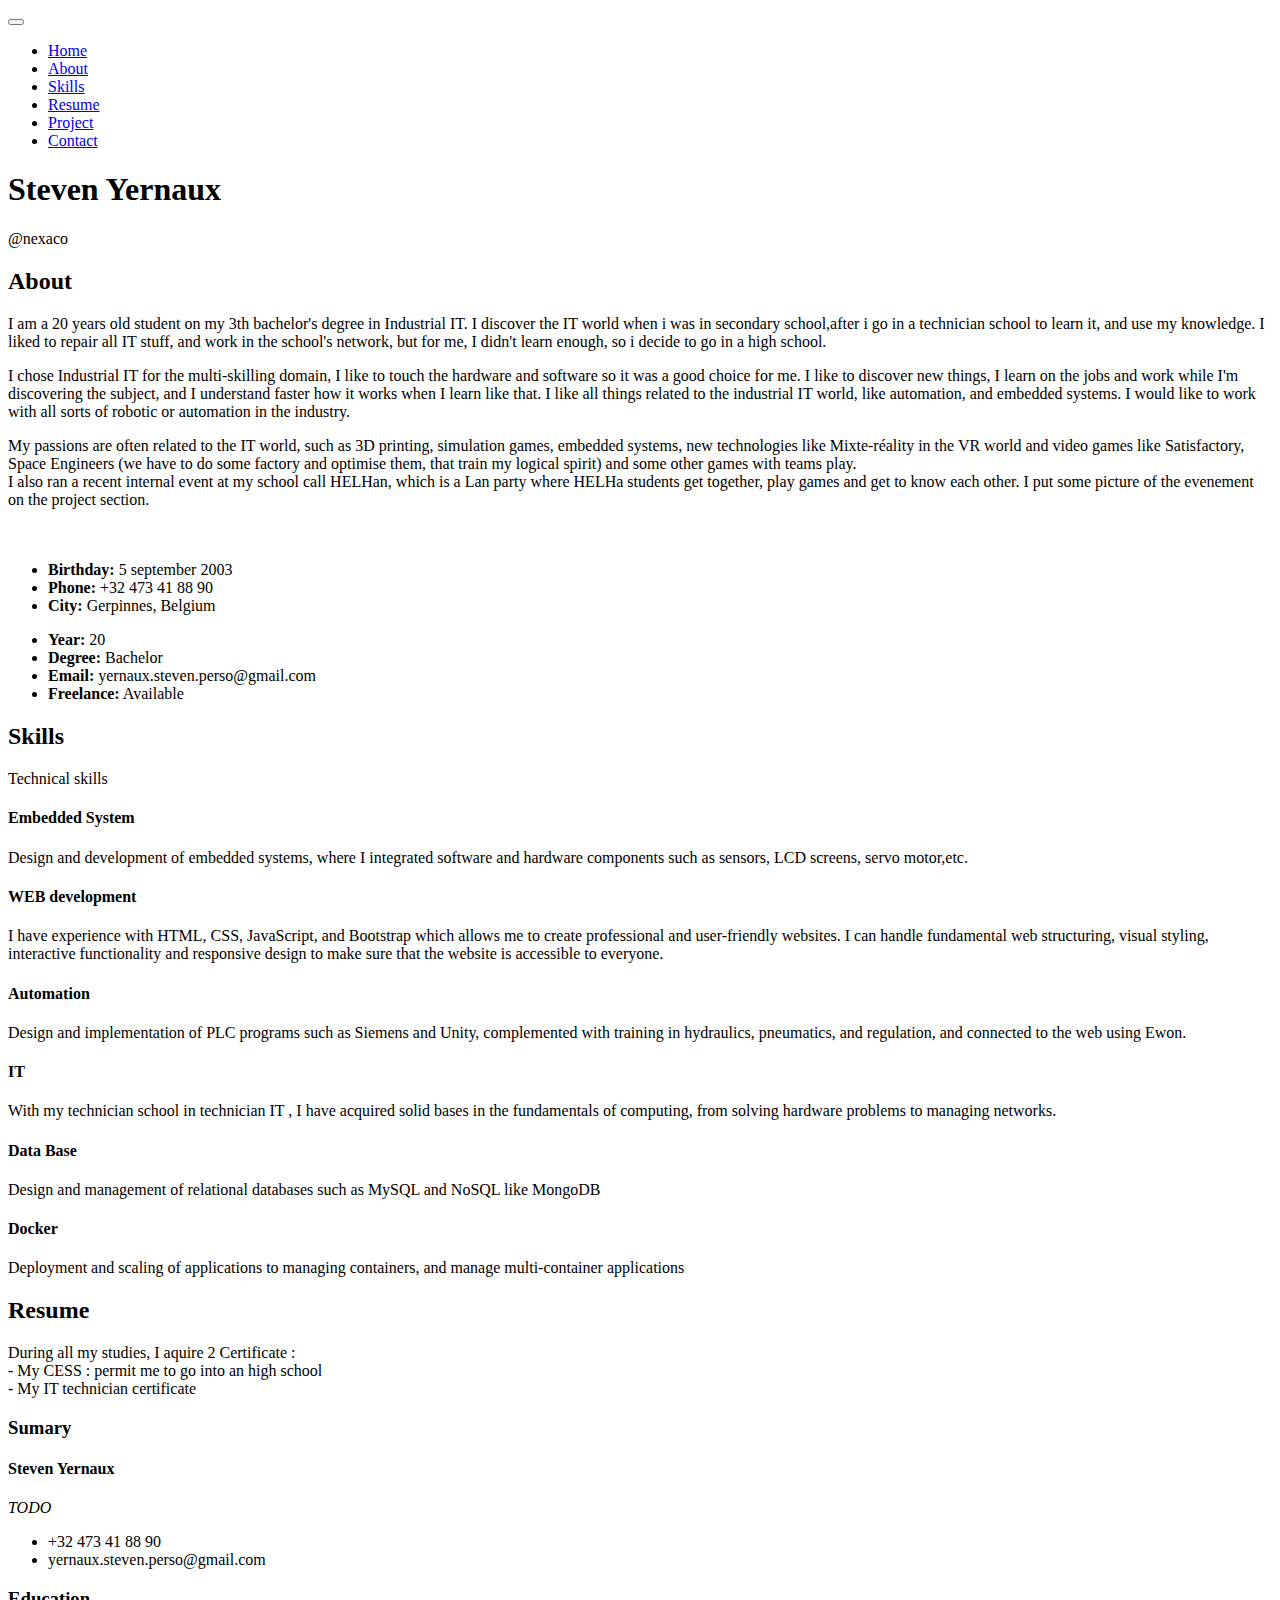
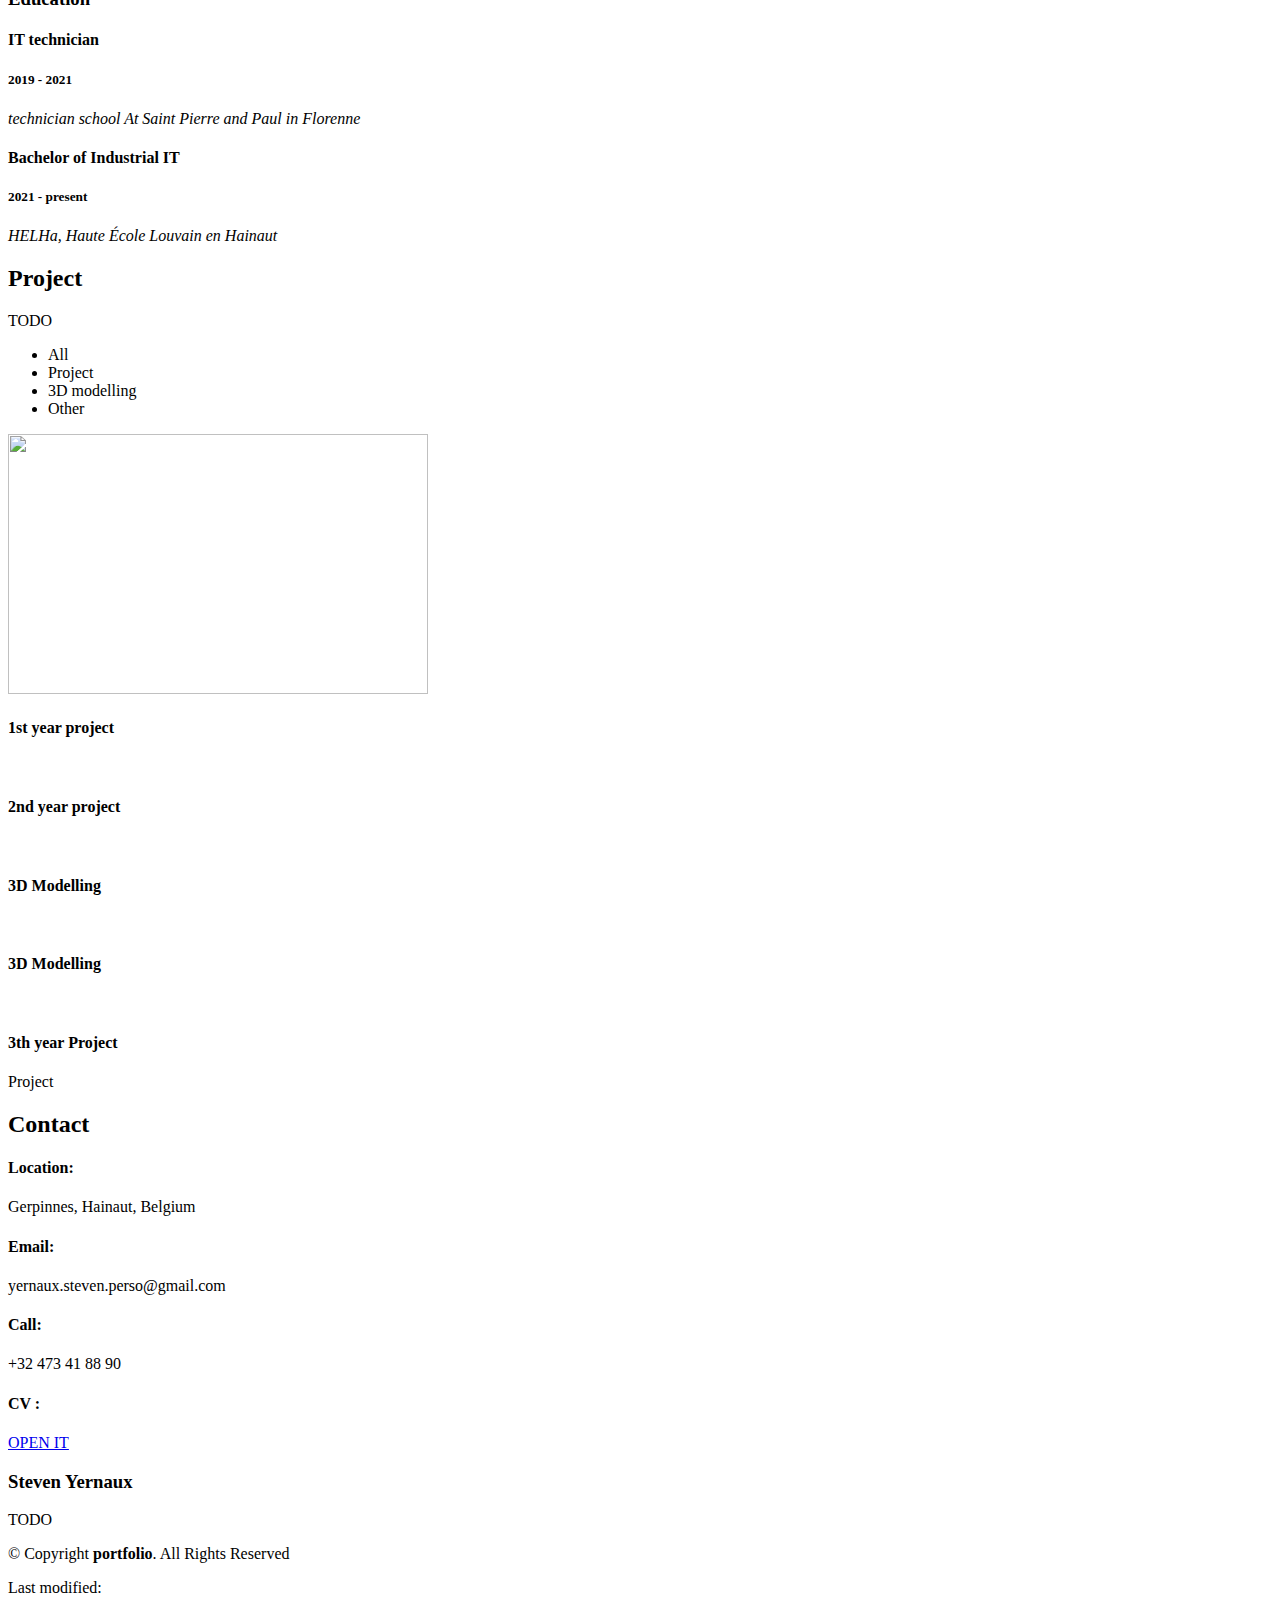
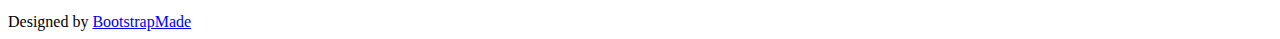
==== index.html @ 3cdf4d95 "social media open on other onglet" ====
<!DOCTYPE html>
<html lang="en" data-bs-theme="">


<head>
  <meta charset="utf-8">
  <meta content="width=device-width, initial-scale=1.0" name="viewport">

  <title>Steven Yernaux - Portfolio</title>
  <meta content="" name="description">
  <meta content="" name="keywords">

  <!-- Favicons -->
  <link href="" rel="icon">
  <link href="assets/img/apple-touch-icon.png" rel="apple-touch-icon">

  <!-- Google Fonts -->
  <link href="https://fonts.googleapis.com/css?family=Open+Sans:300,300i,400,400i,600,600i,700,700i|Raleway:300,300i,400,400i,500,500i,600,600i,700,700i|Poppins:300,300i,400,400i,500,500i,600,600i,700,700i" rel="stylesheet">

  <!-- Vendor CSS Files -->
  <link href="assets/vendor/aos/aos.css" rel="stylesheet">
  <link href="assets/vendor/bootstrap/css/bootstrap.min.css" rel="stylesheet">
  <link href="assets/vendor/bootstrap-icons/bootstrap-icons.css" rel="stylesheet">
  <link href="assets/vendor/boxicons/css/boxicons.min.css" rel="stylesheet">
  <link href="assets/vendor/glightbox/css/glightbox.min.css" rel="stylesheet">
  <link href="assets/vendor/swiper/swiper-bundle.min.css" rel="stylesheet">

  <!-- Template Main CSS File -->
  <link href="assets/css/style.css" rel="stylesheet">

  <!-- =======================================================
  * Template Name: MyResume
  * Updated: Sep 18 2023 with Bootstrap v5.3.2
  * Template URL: https://bootstrapmade.com/free-html-bootstrap-template-my-resume/
  * Author: BootstrapMade.com
  * License: https://bootstrapmade.com/license/
  ======================================================== -->
</head>

<body>
  <script src="./assets/js/darkmode.js"></script>


  <!-- ======= Mobile nav toggle button ======= -->
  <!-- <button type="button" class="mobile-nav-toggle d-xl-none"><i class="bi bi-list mobile-nav-toggle"></i></button> -->
  <i class="bi bi-list mobile-nav-toggle d-lg-none"></i>
  <!-- ======= Header ======= -->
  
<header id="header" class="d-flex flex-column justify-content-center">

  
  <button id="darkmode" class="btn btn-dark"><i id="logodark" class="bx bx-moon"></i></button>
  
  


    <nav id="navbar" class="navbar nav-menu">
      <ul>
        <li><a href="#hero" class="nav-link scrollto active"><i class="bx bx-home"></i> <span>Home</span></a></li>
        <li><a href="#about" class="nav-link scrollto"><i class="bx bx-user"></i> <span>About</span></a></li>
        <li><a href="#skills" class="nav-link scrollto"><i class="bx bx-bookmark-alt"></i> <span>Skills</span></a></li>
        <li><a href="#resume" class="nav-link scrollto"><i class="bx bx-file-blank"></i> <span>Resume</span></a></li>
        <li><a href="#portfolio" class="nav-link scrollto"><i class="bx bx-book-content"></i> <span>Project</span></a></li>
        <li><a href="#contact" class="nav-link scrollto"><i class="bx bx-envelope"></i> <span>Contact</span></a></li>
      </ul>
    </nav><!-- .nav-menu -->

  </header><!-- End Header -->

  <!-- ======= Hero Section ======= -->
  
  <section id="hero" class="d-flex flex-column justify-content-center">
    
    

    <div class="container" data-aos="zoom-in" data-aos-delay="100">
      <h1>Steven Yernaux</h1>
      <p><span class="typed" data-typed-items="industrial IT"></span></p>
      <div class="social-links">
        <a href="https://www.facebook.com/profile.php?id=100004140764917" class="facebook"><i class="bx bxl-facebook" target="_blank"></i></a>
        <a href="https://www.instagram.com/stevenyernaux/" class="instagram"><i class="bx bxl-instagram" target="_blank"></i></a>
        <a class="discord" title="nexaco"><i class="bx bxl-discord"></i><span id="discordspan">@nexaco</span></a>
        <a href="https://www.linkedin.com/in/steven-yernaux-335b91294/" class="linkedin" target="_blank"><i class="bx bxl-linkedin"></i></a>
      </div>
    </div>
  </section><!-- End Hero -->

  <main id="main">

    <!-- ======= About Section ======= -->
    <section id="about" class="about">
      <div class="container" data-aos="fade-up">

    
        <div class="section-title">
          <h2>About</h2>
          <p>I am a 20 years old student on my 3th bachelor's degree in Industrial IT. I discover the IT world when i was in secondary school,after i go in a technician school to learn it, and use my knowledge.
            I liked to repair all IT stuff, and work in the school's network, but for me, I didn't learn enough, so i decide to go in a high school. 
            </p>
            <p>
            I chose Industrial IT for the multi-skilling domain, I like to touch the hardware and software so it was a good choice for me.
            I like to discover new things, I learn on the jobs and work while I'm discovering the subject, and I understand faster how it works when I learn like that.
            I like all things related to the industrial IT world, like automation, and embedded systems. 
            I would like to work with all sorts of robotic or automation in the industry.
          </p>
          <p> 
            My passions are often related to the IT world, such as 3D printing, simulation games, embedded systems, new technologies like Mixte-réality in the VR world and video games like Satisfactory, Space Engineers (we have to do some factory and optimise them, that train my logical spirit) and some other games with teams play.</br>
            I also ran a recent internal event at my school call HELHan, which is a Lan party where HELHa students get together, play games and get to know each other. I put some picture of the evenement on the project section.
          </p>

        </div>

        <div class="row">
          <div class="col-lg-4">
            <img src="assets/img/profile-img.jpg" class="img-fluid" alt="" border-radius="5px">
          </div>
          <div class="col-lg-8 pt-4 pt-lg-0 content">
            <h3></h3>
            <p class="fst-italic">
             
            </p>
            <div class="row">
              <div class="col-lg-6">
                <ul>
                  <li><i class="bi bi-chevron-right"></i> <strong>Birthday:</strong> <span>5 september 2003</span></li>
                  <li><i class="bi bi-chevron-right"></i> <strong>Phone:</strong> <span>+32 473 41 88 90</span></li>
                  <li><i class="bi bi-chevron-right"></i> <strong>City:</strong> <span>Gerpinnes, Belgium</span></li>
                </ul>
              </div>
              <div class="col-lg-6">
                <ul>
                  <li><i class="bi bi-chevron-right"></i> <strong>Year:</strong> <span>20</span></li>
                  <li><i class="bi bi-chevron-right"></i> <strong>Degree:</strong> <span>Bachelor</span></li>
                  <li><i class="bi bi-chevron-right"></i> <strong>Email:</strong> <span>yernaux.steven.perso@gmail.com</span></li>
                  <li><i class="bi bi-chevron-right"></i> <strong>Freelance:</strong> <span>Available</span></li>
                </ul>
              </div>
            </div>
            <p>
            </p>
          </div>
        </div>

      </div>
    </section><!-- End About Section -->



    <!-- ======= Skills Section ======= -->
    <section id="skills" class="skills section-bg">
      <div class="container" data-aos="fade-up">

        <div class="section-title">
          <h2>Skills</h2>
          <p>Technical skills</p>
        </div>

        <div class="row">

            <div class="col-lg-4 col-md-6 d-flex align-items-stretch" data-aos="zoom-in" data-aos-delay="100">
              <div class="icon-box ">
                <div class="icon">
                  <i class="bx bx-microchip"></i>
                </div>
                <h4><a>Embedded System</a></h4>
                <p>Design and development of embedded systems, where I integrated software and hardware components such as sensors, LCD screens, servo motor,etc.</p>
              </div>
            </div>
            <div class="col-lg-4 col-md-6  align-items-stretch" data-aos="zoom-in" data-aos-delay="100">
              <div class="icon-box ">
                <div class="icon">
                  <i class="bx bx-code-curly"></i>
                </div>
                <h4><a>WEB development</a></h4>
                <p>I have experience with HTML, CSS, JavaScript, and Bootstrap which allows me to create professional and user-friendly websites. I can handle fundamental web structuring, visual styling, interactive functionality and responsive design to make sure that the website is accessible to everyone.</p>
              </div>
            </div>
            <div class="col-lg-4 col-md-6 d-flex align-items-stretch" data-aos="zoom-in" data-aos-delay="100">
              <div class="icon-box ">
                <div class="icon">
                  <i class="bx bx-book-content"></i>
                </div>
                <h4><a>Automation</a></h4>
                <p>Design and implementation of PLC programs such as Siemens and Unity, complemented with training in hydraulics, pneumatics, and regulation, and connected to the web using Ewon.</p>
              </div>
            </div>
            <div class="col-lg-4 col-md-6 d-flex align-items-stretch" data-aos="zoom-in" data-aos-delay="100">
              <div class="icon-box ">
                <div class="icon">
                  <i class="bx bx-laptop"></i>
                </div>
                <h4><a>IT</a></h4>
                <p>With my technician school in technician IT , I have acquired solid bases in the fundamentals of computing, from solving hardware problems to managing networks.</p>
              </div>
            </div>
            <div class="col-lg-4 col-md-6 d-flex align-items-stretch" data-aos="zoom-in" data-aos-delay="100">
              <div class="icon-box ">
                <div class="icon">
                  <i class="bx bx-table"></i>
                </div>
                <h4><a>Data Base</a></h4>
                <p>Design and management of relational databases such as MySQL and NoSQL like MongoDB</p>
              </div>
            </div>
            <div class="col-lg-4 col-md-6 d-flex align-items-stretch" data-aos="zoom-in" data-aos-delay="100">
              <div class="icon-box ">
                <div class="icon">
                  <i class="bx bxl-docker"></i>
                </div>
                <h4><a>Docker</a></h4>
                <p>Deployment and scaling of applications to managing containers, and manage multi-container applications</p>
              </div>
            </div>

        </div> 

      </div>
    </section><!-- End Skills Section -->

    <!-- ======= Resume Section ======= -->
    <section id="resume" class="resume">
      <div class="container" data-aos="fade-up">

        <div class="section-title">
          <h2>Resume</h2>
          <p>During all my studies, I aquire 2 Certificate :</br>
        
            
            - My CESS : permit me to go into an high school</br>
            - My IT technician certificate
            
          </p>
        </div>

        <div class="row">
          <div class="col-lg-6">
            <h3 class="resume-title">Sumary</h3>
            <div class="resume-item pb-0">
              <h4>Steven Yernaux</h4>
              <p><em>TODO</em></p>
              <ul>
                <li>+32 473 41 88 90</li>
                <li>yernaux.steven.perso@gmail.com</li>
              </ul>
            </div>

            <h3 class="resume-title">Education</h3>
            <div class="resume-item">
              <h4>IT technician</h4>
              <h5>2019 - 2021</h5>
              <p><em>technician school At Saint Pierre and Paul in Florenne</em></p>
              <p></p>
            </div>
            <div class="resume-item">
              <h4>Bachelor of Industrial IT</h4>
              <h5>2021 - present</h5>
              <p><em>HELHa, Haute École Louvain en Hainaut</em></p>
              <p></p>
            </div>
          </div>
        </div>

      </div>
    </section><!-- End Resume Section -->

    <!-- ======= Portfolio Section ======= -->
    <section id="portfolio" class="portfolio section-bg">
      <div class="container" data-aos="fade-up">

        <div class="section-title">
          <h2>Project</h2>
          <p>TODO</p>
        </div>

        <div class="row">
          <div class="col-lg-12 d-flex justify-content-center" data-aos="fade-up" data-aos-delay="100">
            <ul id="portfolio-flters">
              <li data-filter="*" class="filter-active">All</li>
              <li data-filter=".filter-pro">Project</li>
              <li data-filter=".filter-3d">3D modelling</li>
              <li data-filter=".filter-other">Other</li>
            </ul>
          </div>
        </div>

        <div class="row portfolio-container" data-aos="fade-up" data-aos-delay="200">

          
          <div class="col-lg-4 col-md-6 portfolio-item filter-pro">
            <div class="portfolio-wrap">
              <img src="assets/img/portfolio/1st year/assembly.png" class="img-fluid" alt="" width="420px" height="260px">
              <div class="portfolio-info">
                <h4>1st year project</h4>
                <div class="portfolio-links">
                  <a href="assets/img/portfolio/1st year/assembly.png" data-gallery="portfolioGallery" class="portfolio-lightbox" title="Project 1" ></a>
                  <a href="project1.html" class="portfolio-details-lightbox" data-glightbox="type: external" title="Portfolio Details"><i class="bx bx-link"></i></a>
                </div>
              </div>
            </div>
          </div>

          <div class="col-lg-4 col-md-6 portfolio-item filter-pro">
            <div class="portfolio-wrap">
              <img src="assets/img/portfolio/2nd year/IMG_20230526_154210.jpg" class="img-fluid" alt="" >
              <div class="portfolio-info">
                <h4>2nd year project</h4>
                
                <div class="portfolio-links">
                  <a href="assets/img/portfolio/portfolio-1.jpg" data-gallery="portfolioGallery" class="portfolio-lightbox" title="Project 1" ></a>
                  <a href="project2.html" class="portfolio-details-lightbox" data-glightbox="type: external" title="Portfolio Details"><i class="bx bx-link"></i></a>
                </div>
              </div>
            </div>
          </div>

          <div class="col-lg-4 col-md-6 portfolio-item filter-3d">
            <div class="portfolio-wrap">
              <img src="assets/img/portfolio/3D/IMG_20231216_121148.jpg" class="img-fluid" alt="">
              <div class="portfolio-info">
                <h4>3D Modelling</h4>
                <p></p>
                <div class="portfolio-links">
                  <a href="assets/img/portfolio/3D/IMG_20231216_121148.jpg" data-gallery="portfolioGallery" class="portfolio-lightbox" title="3D Modelling">
                  <a href="annexe.html" class="portfolio-details-lightbox" data-glightbox="type: external" title="Portfolio Details"><i class="bx bx-link"></i></a>
                </div>
              </div>
            </div>
          </div>
          <div class="col-lg-4 col-md-6 portfolio-item filter-other">
            <div class="portfolio-wrap">
              <img src="assets/img/portfolio/" class="img-fluid" alt="">
              <div class="portfolio-info">
                <h4>3D Modelling</h4>
                <p></p>
                <div class="portfolio-links">
                  <a href="assets/img/portfolio/3D/" data-gallery="portfolioGallery" class="portfolio-lightbox" title="3D Modelling">
                  <a href="" class="portfolio-details-lightbox" data-glightbox="type: external" title="Portfolio Details"><i class="bx bx-link"></i></a>
                </div>
              </div>
            </div>
          </div>
        
          <div class="col-lg-4 col-md-6 portfolio-item filter-pro">
            <div class="portfolio-wrap">
              <img src="assets/img/portfolio/3rd year/arm.jpg" class="img-fluid" alt="">
              <div class="portfolio-info">
                <h4>3th year Project </h4>
                <p>Project</p>
                <div class="portfolio-links">
                  <a href="assets/img/portfolio/3rd year/arm.jpg" data-gallery="portfolioGallery" class="portfolio-lightbox" title="project 3"></i></a>
                  <a href="project3.html" class="portfolio-details-lightbox" data-glightbox="type: external" title="Portfolio Details"><i class="bx bx-link"></i></a>
                </div>
              </div>  
            </div>
          </div>

         

        </div>

      </div>
    </section><!-- End Portfolio Section -->

    
    
    <!-- ======= Contact Section ======= -->
    <section id="contact" class="contact">
      <div class="container" data-aos="fade-up">

        <div class="section-title">
          <h2>Contact</h2>
        </div>

        <div class="row mt-1">

          <div class="col-lg-4">
            <div class="info">
              <div class="address">
                <i class="bi bi-geo-alt"></i>
                <h4>Location:</h4>
                <p>Gerpinnes, Hainaut, Belgium</p>
              </div>

              <div class="email">
                <i class="bi bi-envelope"></i>
                <h4>Email:</h4>
                <p>yernaux.steven.perso@gmail.com</p>
              </div>

              <div class="phone">
                <i class="bi bi-phone"></i>
                <h4>Call:</h4>
                <p>+32 473 41 88 90</p>
              </div>

              <div class="CV">
                <i class="bx bxs-user-rectangle"></i>
                <h4>CV :</h4>
                <p><a href="./assets/documents/CV.pdf" target="_blank">OPEN IT</a></p>
              </div>

            </div>

          </div>

          
        </div>

      </div>
    </section><!-- End Contact Section -->

  </main><!-- End #main -->

  <!-- ======= Footer ======= -->
  <footer id="footer">
    <div class="container">
      <h3>Steven Yernaux</h3>
      <p>TODO</p>
      <div class="social-links">
        <a href="https://www.facebook.com/profile.php?id=100004140764917" class="facebook" target="_blank"><i class="bx bxl-facebook"></i></a>
        <a href="https://www.instagram.com/stevenyernaux/" class="instagram" target="_blank"><i class="bx bxl-instagram"></i></a>
        <a href="https://www.linkedin.com/in/steven-yernaux-335b91294/" class="linkedin" target="_blank"><i class="bx bxl-linkedin"></i></a>
      </div>
      <div class="copyright">
        &copy; Copyright <strong><span>portfolio</span></strong>. All Rights Reserved
        <p>Last modified: <span id="last-modified"></span></p>
      </div>
      <div class="credits">
        <!-- All the links in the footer should remain intact. -->
        <!-- You can delete the links only if you purchased the pro version. -->
        <!-- Licensing information: [license-url] -->
        <!-- Purchase the pro version with working PHP/AJAX contact form: https://bootstrapmade.com/free-html-bootstrap-template-my-resume/ -->
        Designed by <a href="https://bootstrapmade.com/">BootstrapMade</a>
      </div>
    </div>
  </footer><!-- End Footer -->

  <div id="preloader"></div>
  <a href="#" class="back-to-top d-flex align-items-center justify-content-center"><i class="bi bi-arrow-up-short"></i></a>

  <!-- Vendor JS Files -->
  <script src="assets/vendor/purecounter/purecounter_vanilla.js"></script>
  <script src="assets/vendor/aos/aos.js"></script>
  <script src="assets/vendor/bootstrap/js/bootstrap.bundle.min.js"></script>
  <script src="assets/vendor/glightbox/js/glightbox.min.js"></script>
  <script src="assets/vendor/isotope-layout/isotope.pkgd.min.js"></script>
  <script src="assets/vendor/swiper/swiper-bundle.min.js"></script>
  <script src="assets/vendor/typed.js/typed.umd.js"></script>
  <script src="assets/vendor/waypoints/noframework.waypoints.js"></script>
  <script src="assets/vendor/php-email-form/validate.js"></script>

  <!-- Template Main JS File -->
  <script src="assets/js/main.js"></script>

</body>

</html>
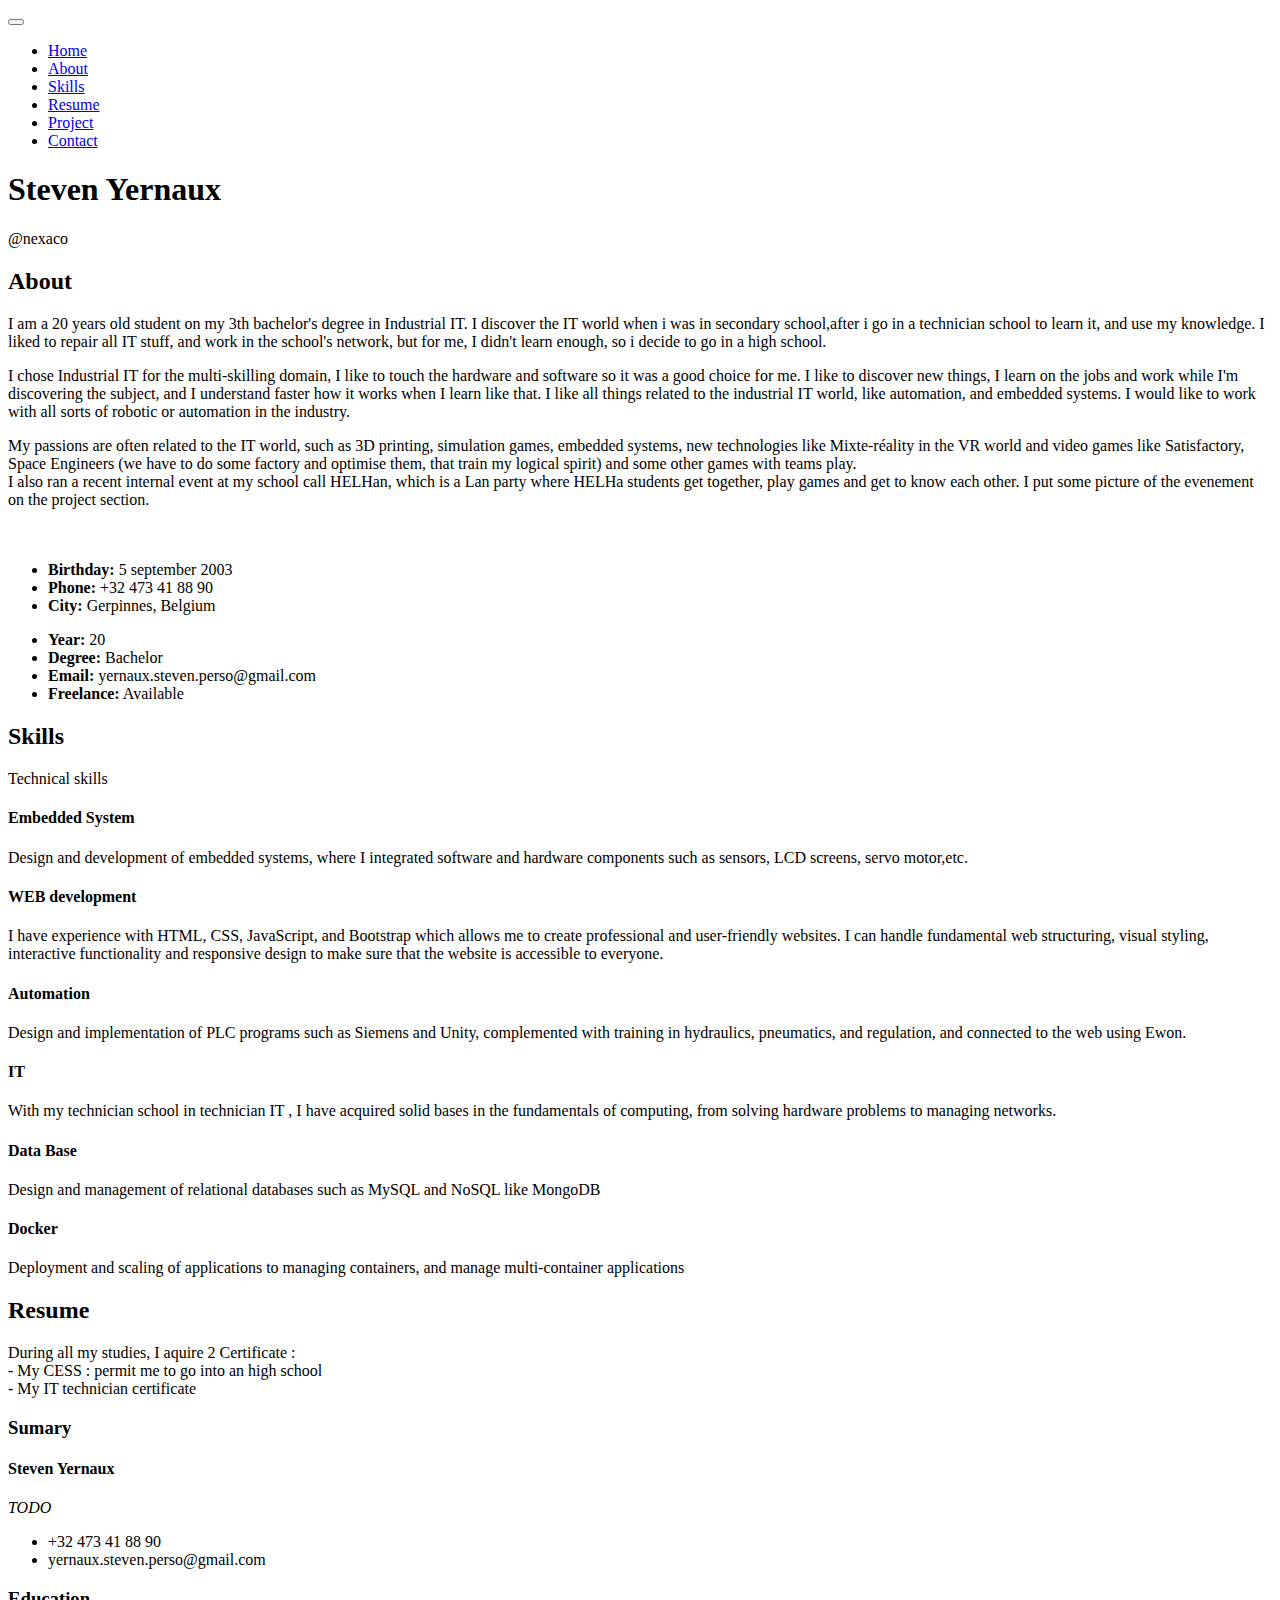
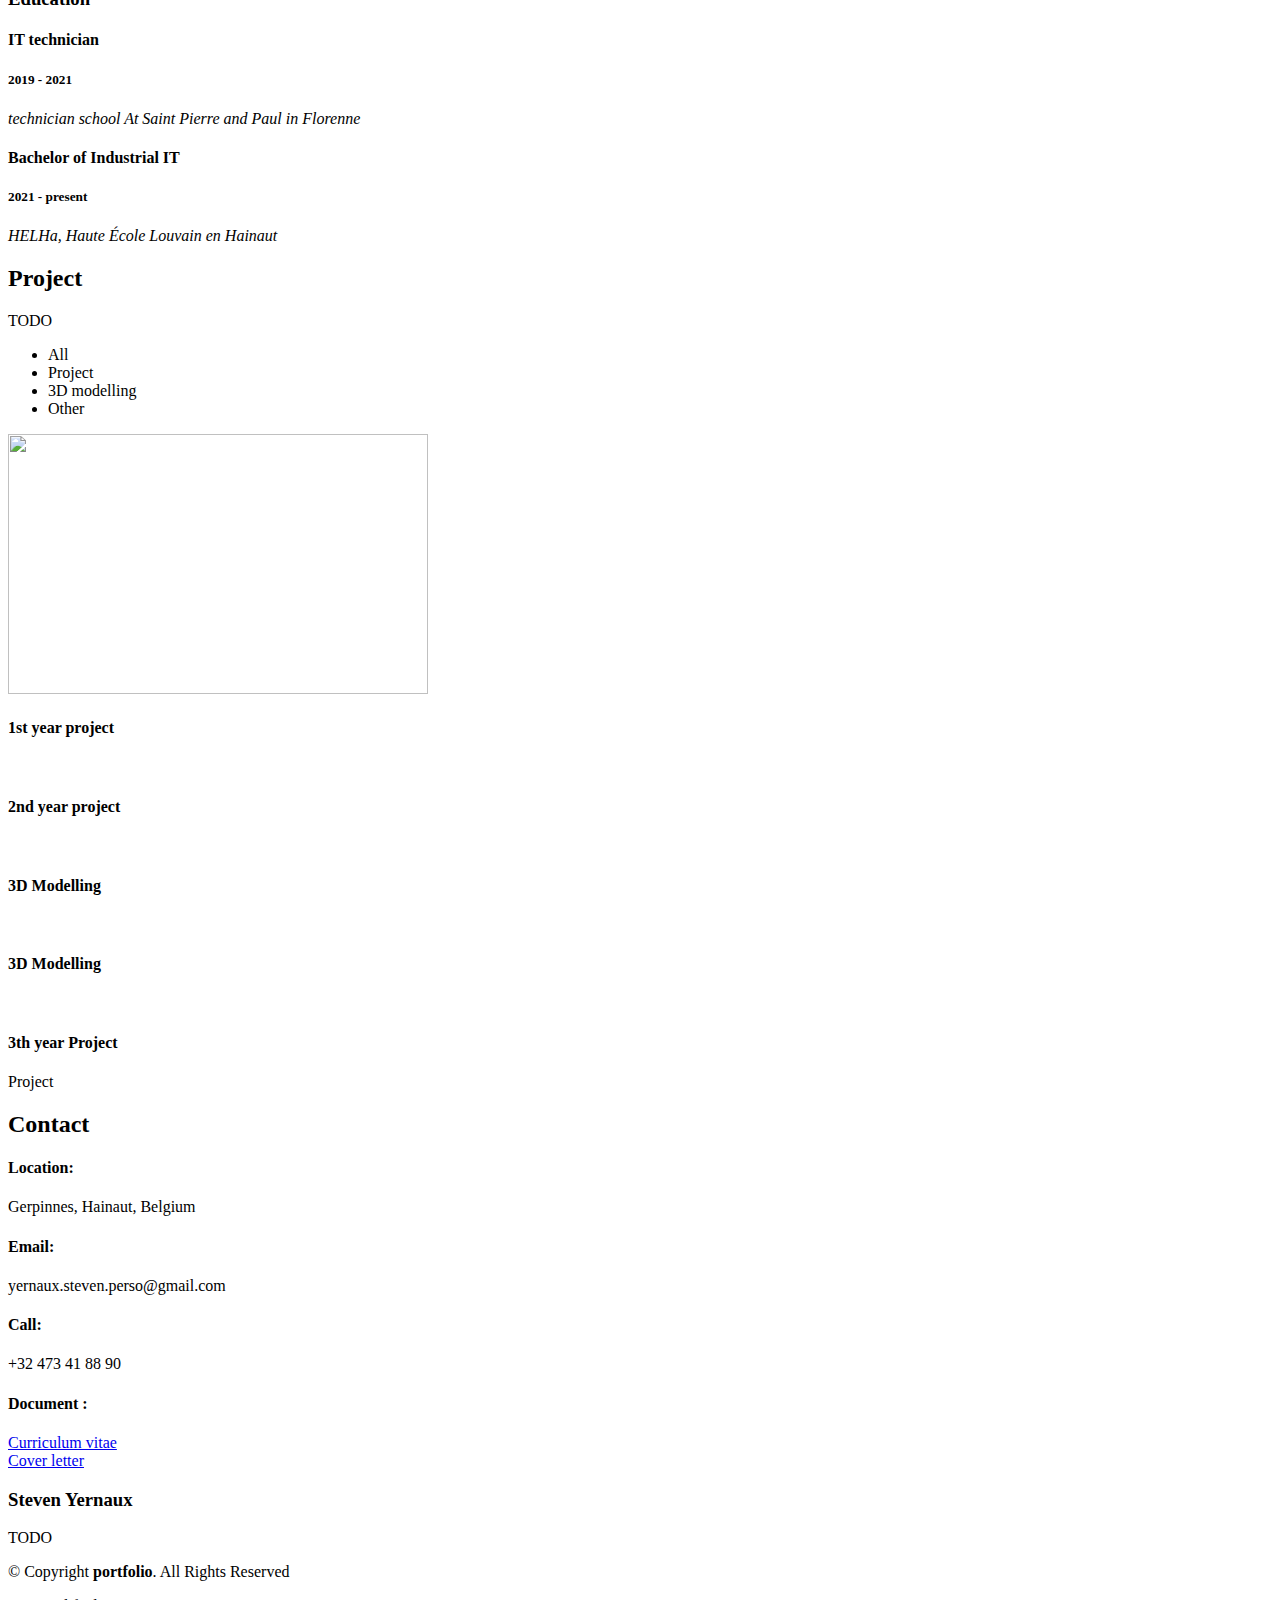
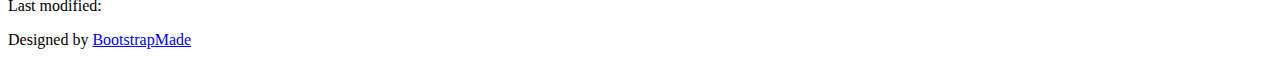
==== commit ec86dbce: "" ====
--- a/index.html
+++ b/index.html
@@ -395,8 +395,13 @@
 
               <div class="CV">
                 <i class="bx bxs-user-rectangle"></i>
-                <h4>CV :</h4>
-                <p><a href="./assets/documents/CV.pdf" target="_blank">OPEN IT</a></p>
+                <h4>Document :</h4>
+                <p>
+                  <a href="./assets/documents/CV.pdf" target="_blank">Curriculum vitae</a></br>
+                  <a href="./assets/documents/cover letter.pdf" target="_blank">Cover letter</a>
+                </p>
+
+
               </div>
 
             </div>
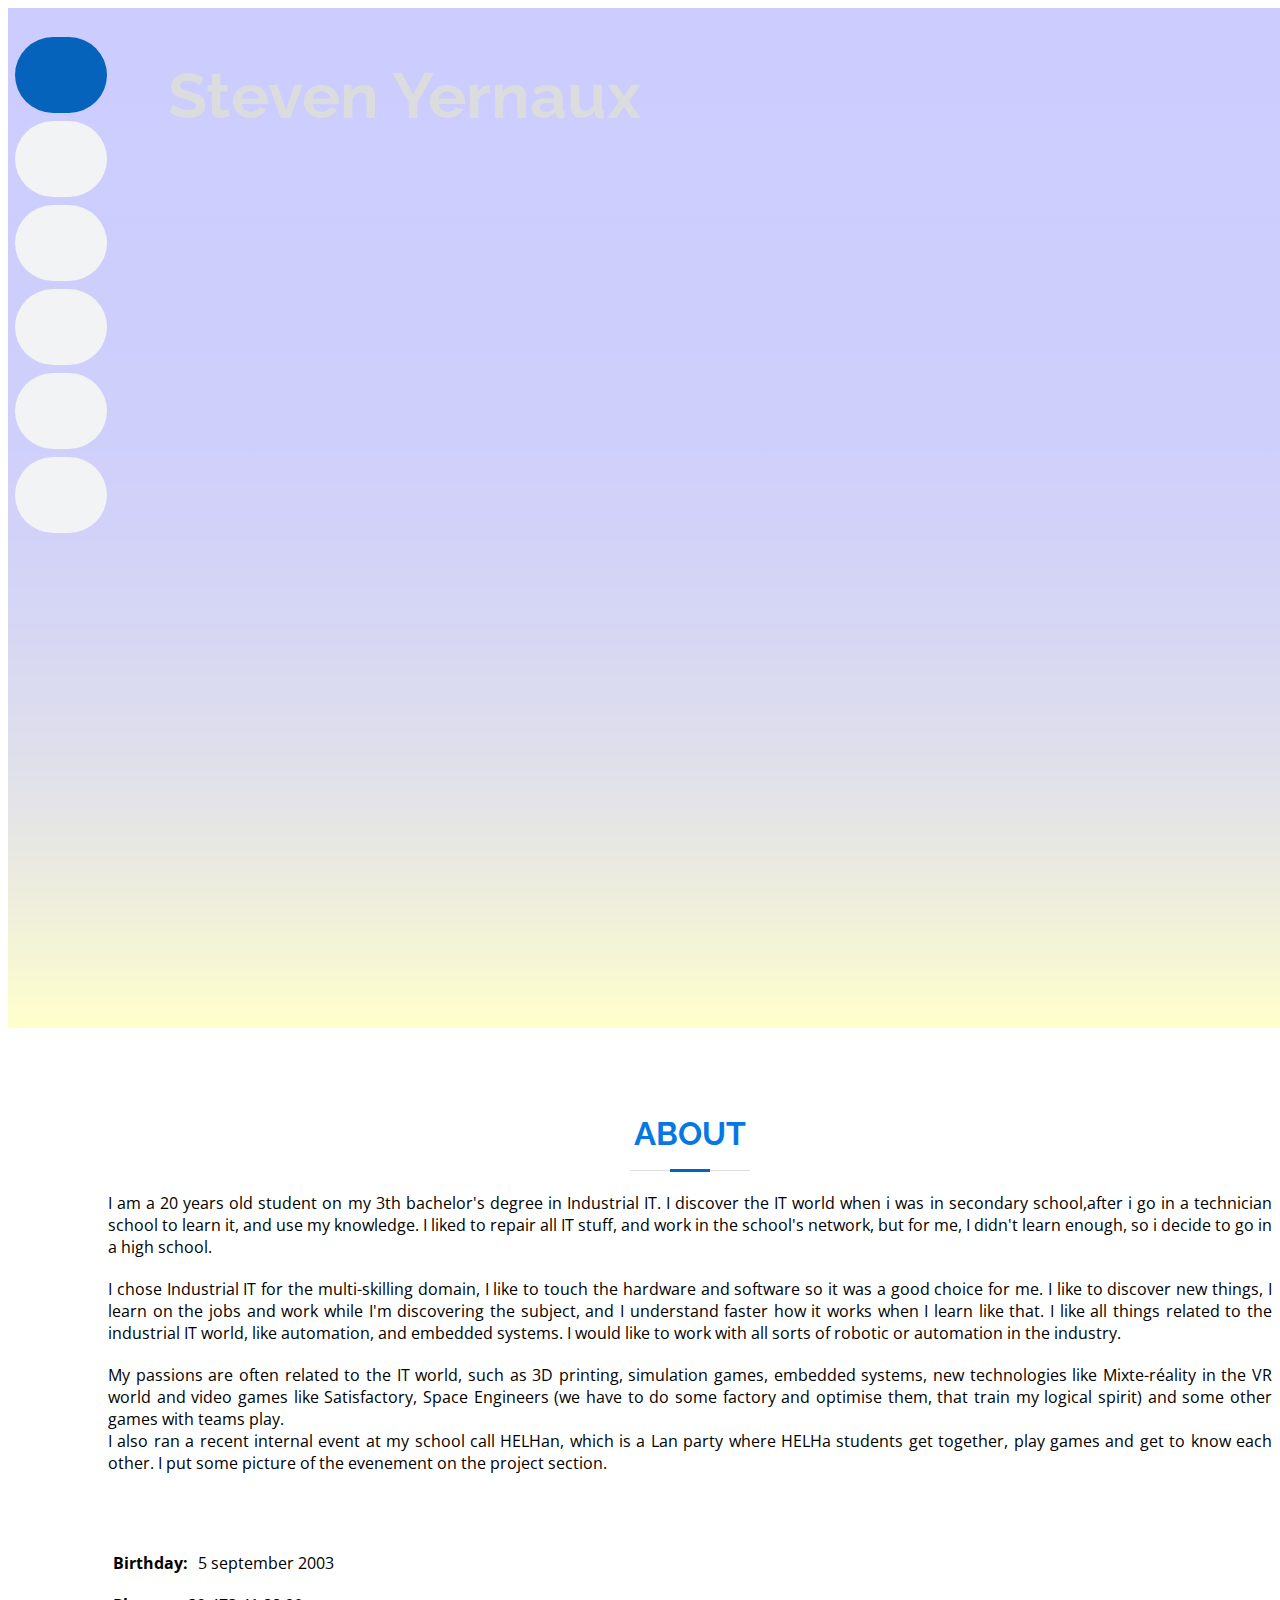
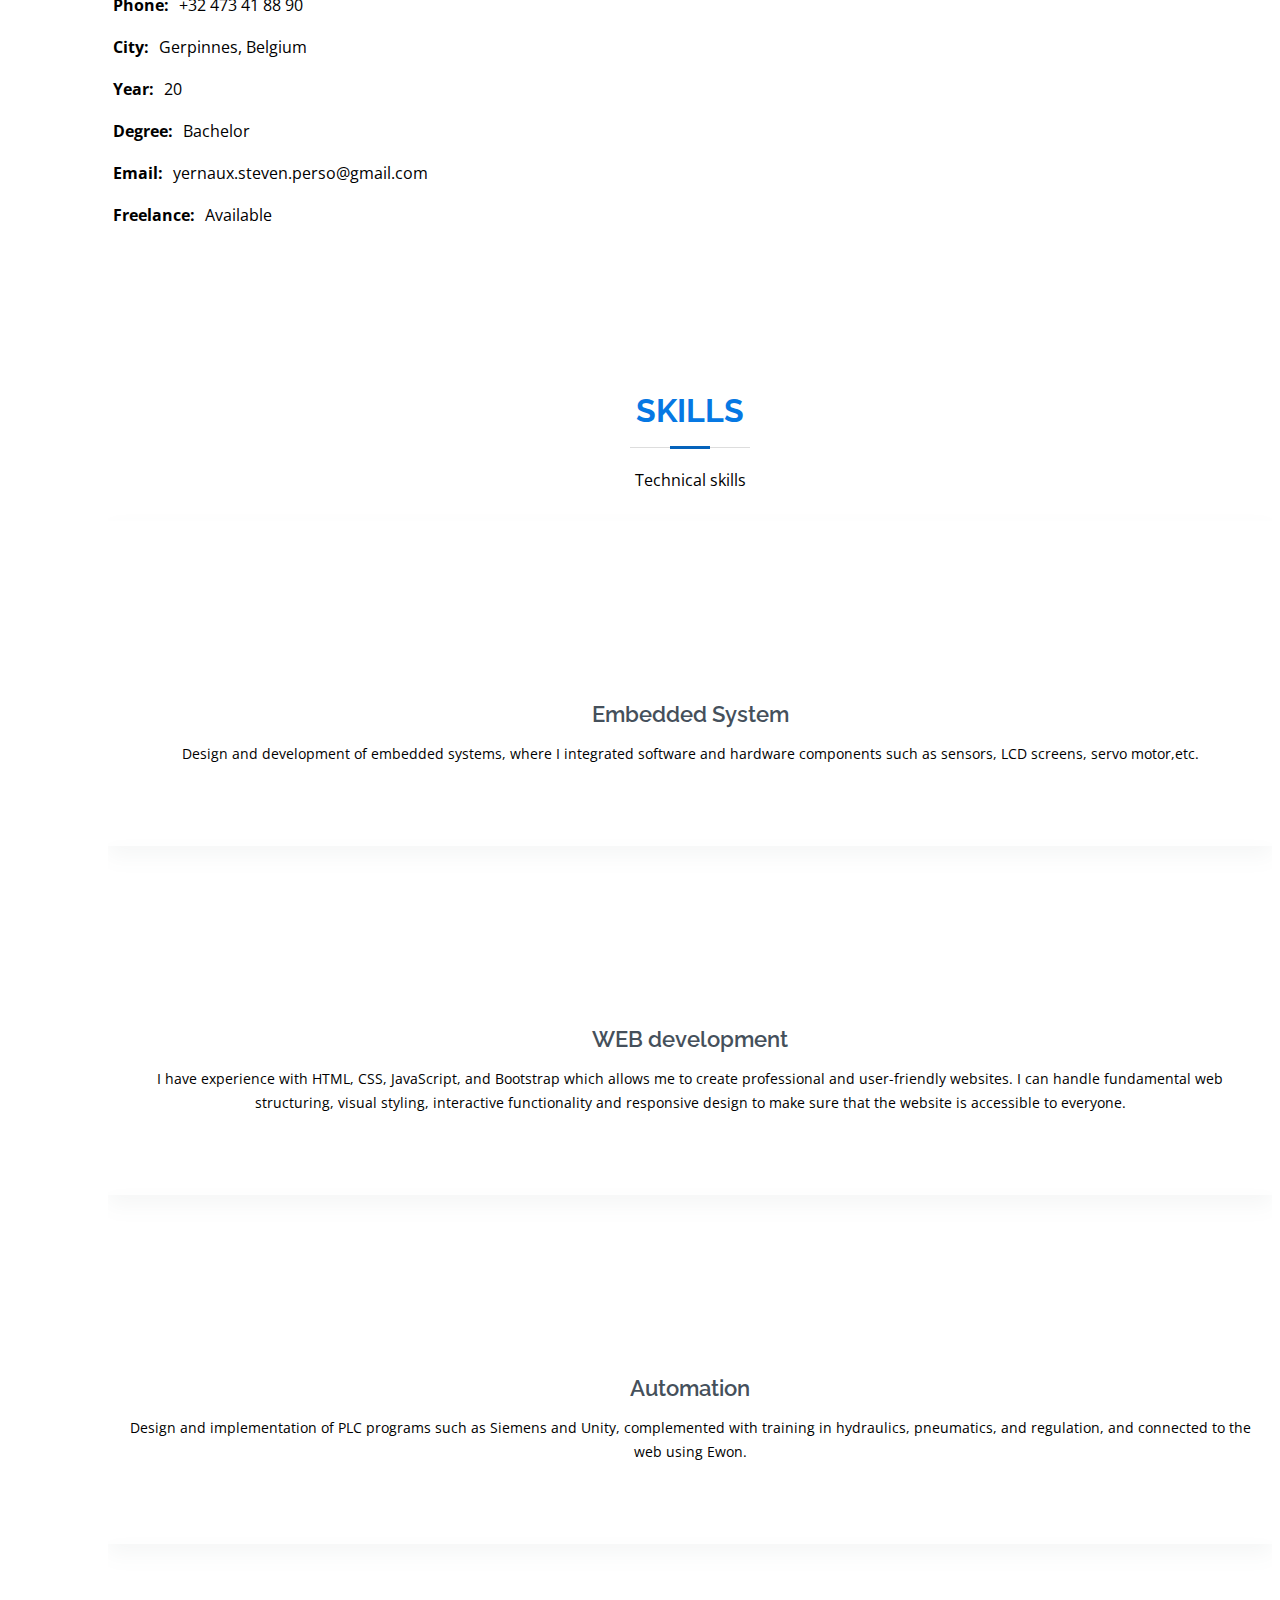
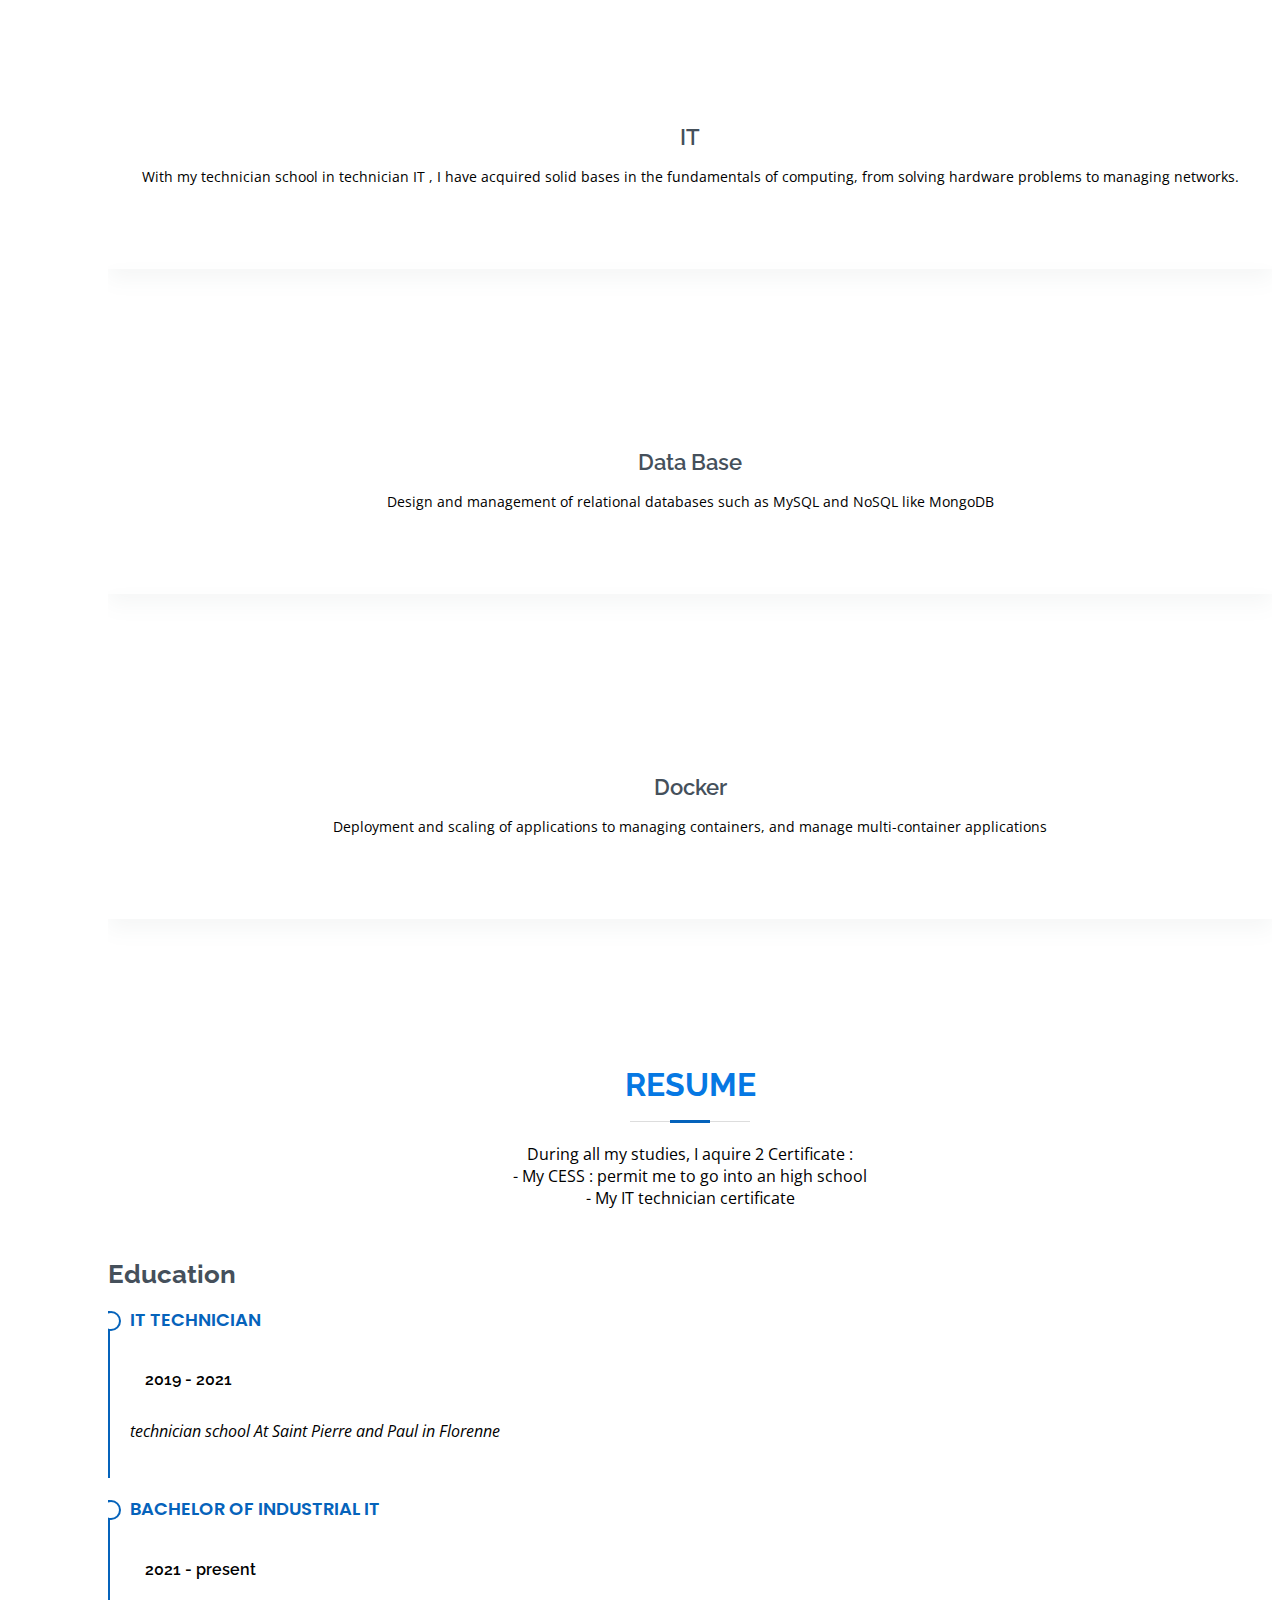
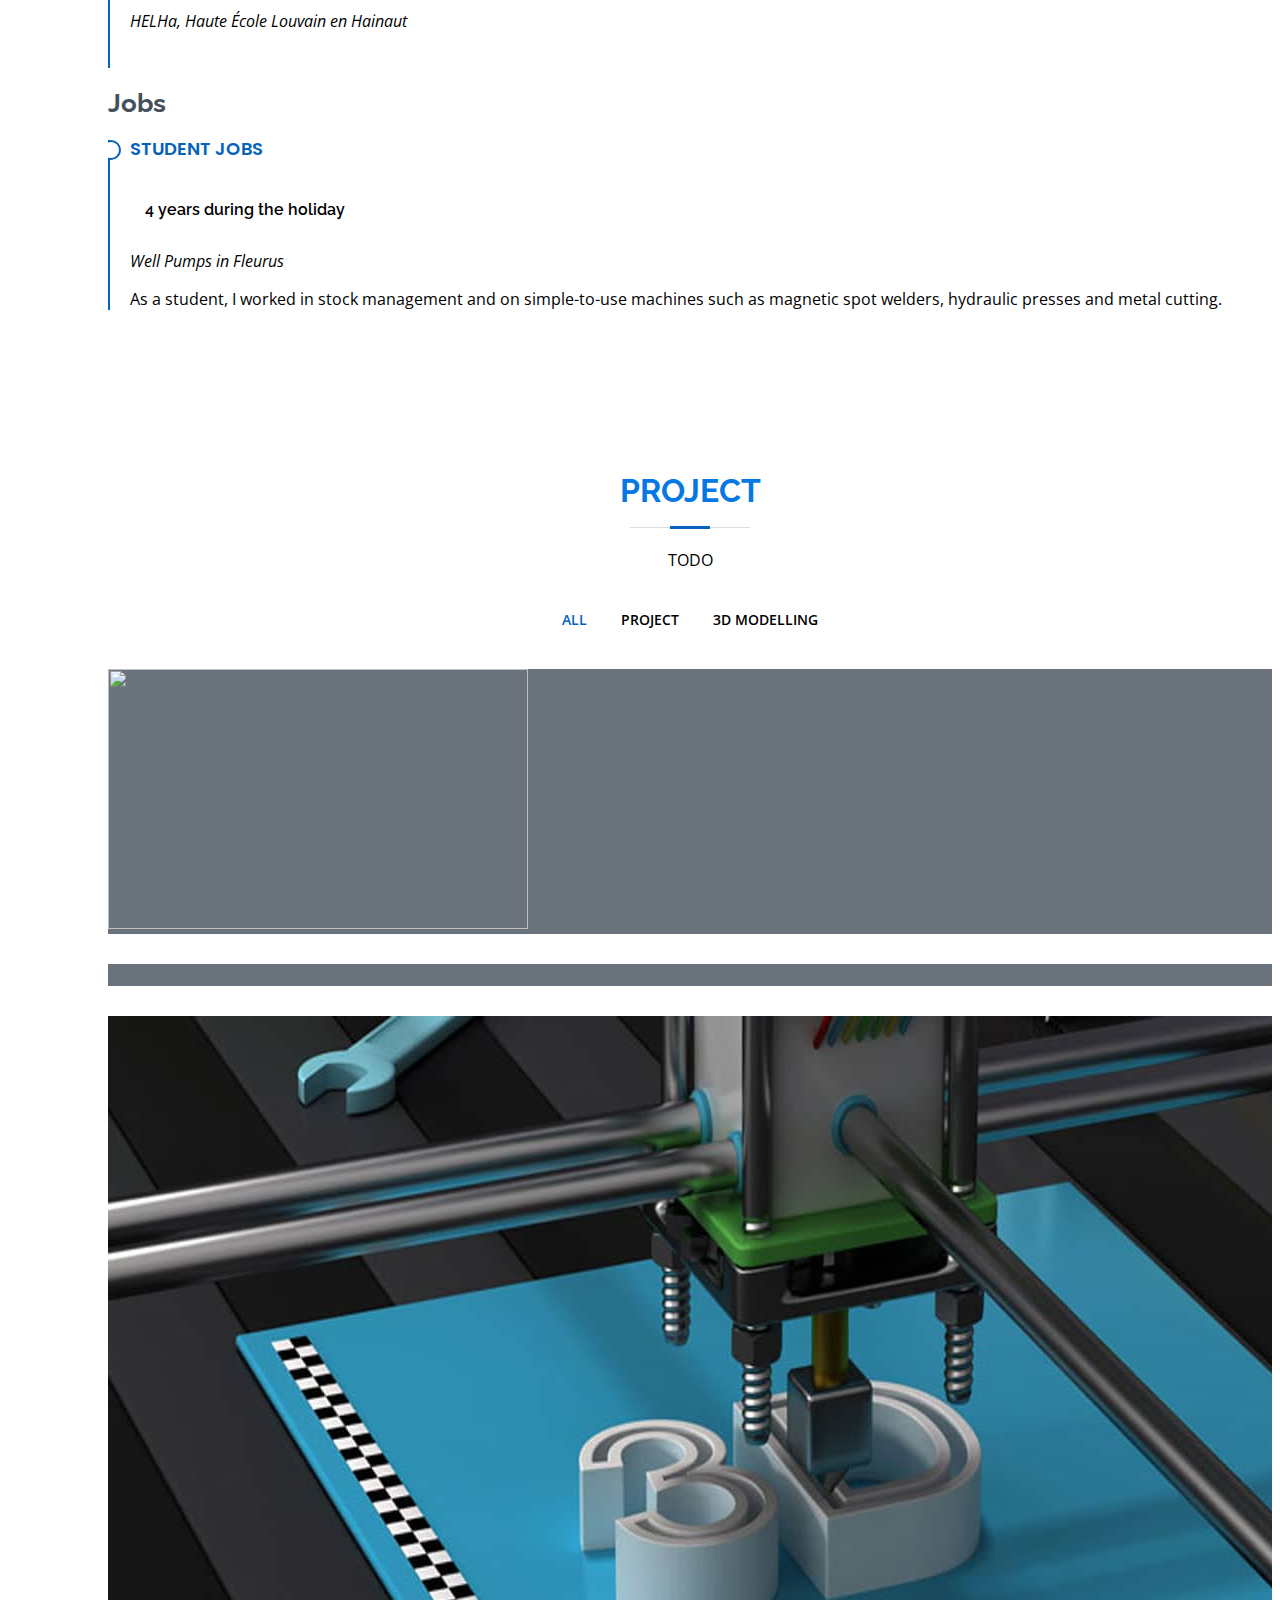
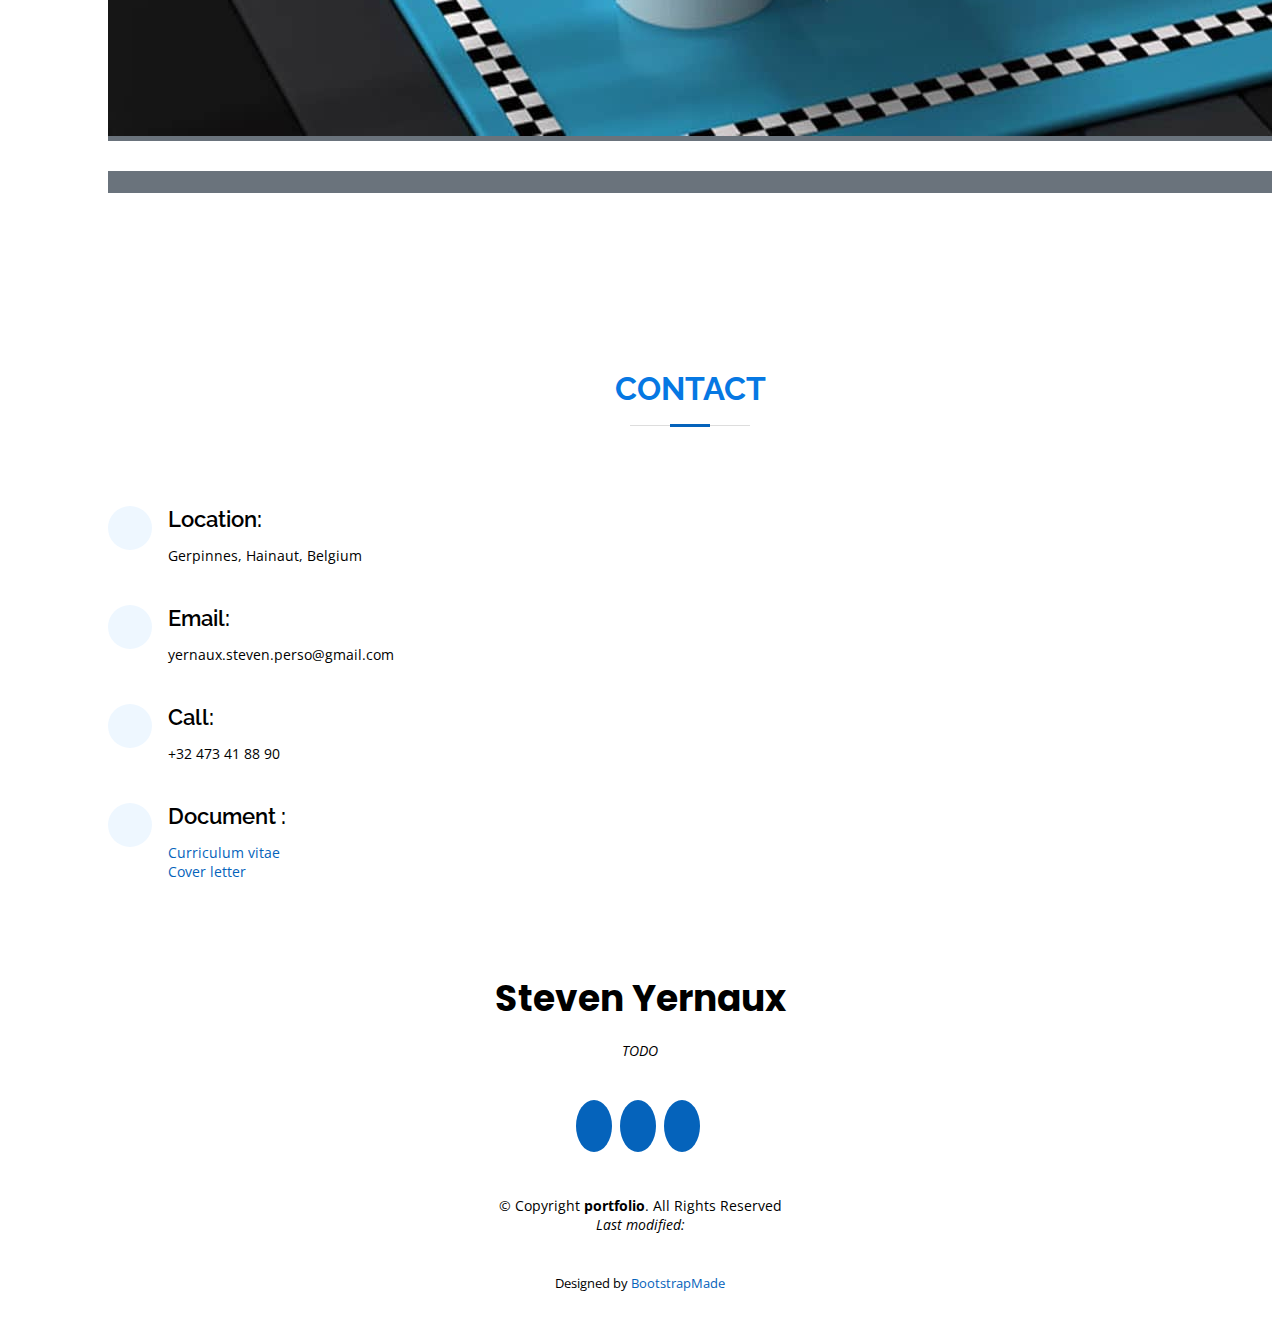
==== commit cc72c43a: "ajustement" ====
--- a/index.html
+++ b/index.html
@@ -11,7 +11,7 @@
   <meta content="" name="keywords">
 
   <!-- Favicons -->
-  <link href="" rel="icon">
+  <link href="assets/img/icon.png" rel="icon">
   <link href="assets/img/apple-touch-icon.png" rel="apple-touch-icon">
 
   <!-- Google Fonts -->
@@ -234,15 +234,6 @@
 
         <div class="row">
           <div class="col-lg-6">
-            <h3 class="resume-title">Sumary</h3>
-            <div class="resume-item pb-0">
-              <h4>Steven Yernaux</h4>
-              <p><em>TODO</em></p>
-              <ul>
-                <li>+32 473 41 88 90</li>
-                <li>yernaux.steven.perso@gmail.com</li>
-              </ul>
-            </div>
 
             <h3 class="resume-title">Education</h3>
             <div class="resume-item">
@@ -257,6 +248,16 @@
               <p><em>HELHa, Haute École Louvain en Hainaut</em></p>
               <p></p>
             </div>
+            <h3 class="resume-title">Jobs</h3>
+            <div class="resume-item">
+              <h4>Student jobs</h4>
+              <h5>4 years during the holiday</h5>
+              <p><em>Well Pumps in Fleurus</em></p>
+              <p>
+                As a student, I worked in stock management and on simple-to-use machines such as magnetic spot welders, hydraulic presses and metal cutting.
+                </p>
+            </div>
+          </div>
           </div>
         </div>
 
@@ -278,7 +279,7 @@
               <li data-filter="*" class="filter-active">All</li>
               <li data-filter=".filter-pro">Project</li>
               <li data-filter=".filter-3d">3D modelling</li>
-              <li data-filter=".filter-other">Other</li>
+             
             </ul>
           </div>
         </div>
@@ -315,31 +316,18 @@
 
           <div class="col-lg-4 col-md-6 portfolio-item filter-3d">
             <div class="portfolio-wrap">
-              <img src="assets/img/portfolio/3D/IMG_20231216_121148.jpg" class="img-fluid" alt="">
+              <img src="assets/img/portfolio/3D/3d printer.jpg" class="img-fluid" alt="">
               <div class="portfolio-info">
                 <h4>3D Modelling</h4>
                 <p></p>
                 <div class="portfolio-links">
-                  <a href="assets/img/portfolio/3D/IMG_20231216_121148.jpg" data-gallery="portfolioGallery" class="portfolio-lightbox" title="3D Modelling">
+                  <a href="assets/img/portfolio/3D/3d printer.jpg" data-gallery="portfolioGallery" class="portfolio-lightbox" title="3D Modelling">
                   <a href="annexe.html" class="portfolio-details-lightbox" data-glightbox="type: external" title="Portfolio Details"><i class="bx bx-link"></i></a>
                 </div>
               </div>
             </div>
           </div>
-          <div class="col-lg-4 col-md-6 portfolio-item filter-other">
-            <div class="portfolio-wrap">
-              <img src="assets/img/portfolio/" class="img-fluid" alt="">
-              <div class="portfolio-info">
-                <h4>3D Modelling</h4>
-                <p></p>
-                <div class="portfolio-links">
-                  <a href="assets/img/portfolio/3D/" data-gallery="portfolioGallery" class="portfolio-lightbox" title="3D Modelling">
-                  <a href="" class="portfolio-details-lightbox" data-glightbox="type: external" title="Portfolio Details"><i class="bx bx-link"></i></a>
-                </div>
-              </div>
-            </div>
-          </div>
-        
+          
           <div class="col-lg-4 col-md-6 portfolio-item filter-pro">
             <div class="portfolio-wrap">
               <img src="assets/img/portfolio/3rd year/arm.jpg" class="img-fluid" alt="">
@@ -347,7 +335,7 @@
                 <h4>3th year Project </h4>
                 <p>Project</p>
                 <div class="portfolio-links">
-                  <a href="assets/img/portfolio/3rd year/arm.jpg" data-gallery="portfolioGallery" class="portfolio-lightbox" title="project 3"></i></a>
+                  <a href="assets/img/portfolio/3rd year/arm_assembly.jpg" data-gallery="portfolioGallery" class="portfolio-lightbox" title="project 3"></i></a>
                   <a href="project3.html" class="portfolio-details-lightbox" data-glightbox="type: external" title="Portfolio Details"><i class="bx bx-link"></i></a>
                 </div>
               </div>  
@@ -397,7 +385,7 @@
                 <i class="bx bxs-user-rectangle"></i>
                 <h4>Document :</h4>
                 <p>
-                  <a href="./assets/documents/CV.pdf" target="_blank">Curriculum vitae</a></br>
+                  <a href="./assets/documents/CV Yernaux Steven (English).pdf" target="_blank">Curriculum vitae</a></br>
                   <a href="./assets/documents/cover letter.pdf" target="_blank">Cover letter</a>
                 </p>
 
--- a/assets/css/style.css
+++ b/assets/css/style.css
@@ -0,0 +1,1085 @@
+/**
+* Template Name: MyResume
+* Updated: Sep 18 2023 with Bootstrap v5.3.2
+* Template URL: https://bootstrapmade.com/free-html-bootstrap-template-my-resume/
+* Author: BootstrapMade.com
+* License: https://bootstrapmade.com/license/
+*/
+
+/*--------------------------------------------------------------
+# General
+--------------------------------------------------------------*/
+body {
+  font-family: "Open Sans", sans-serif;
+  
+}
+
+a {
+  color: #0563bb;
+  text-decoration: none;
+}
+
+a:hover {
+  color: #067ded;
+  text-decoration: none;
+}
+
+h1,
+h2,
+h3,
+h4,
+h5,
+h6 {
+  font-family: "Raleway", sans-serif;
+}
+
+/*--------------------------------------------------------------
+# Back to top button
+--------------------------------------------------------------*/
+.back-to-top {
+  position: fixed;
+  visibility: hidden;
+  opacity: 0;
+  right: 15px;
+  bottom: 15px;
+  z-index: 996;
+  background: #0563bb;
+  width: 40px;
+  height: 40px;
+  border-radius: 50px;
+  transition: all 0.4s;
+}
+
+.back-to-top i {
+  font-size: 28px;
+  color: #fff;
+  line-height: 0;
+}
+
+.back-to-top:hover {
+  background: #0678e3;
+  color: #fff;
+}
+
+.back-to-top.active {
+  visibility: visible;
+  opacity: 1;
+}
+
+/*--------------------------------------------------------------
+# Preloader
+--------------------------------------------------------------*/
+#preloader {
+  position: fixed;
+  top: 0;
+  left: 0;
+  right: 0;
+  bottom: 0;
+  z-index: 9999;
+  overflow: hidden;
+  background: #fff;
+}
+
+#preloader:before {
+  content: "";
+  position: fixed;
+  top: calc(50% - 30px);
+  left: calc(50% - 30px);
+  border: 6px solid #0563bb;
+  border-top-color: #fff;
+  border-bottom-color: #fff;
+  border-radius: 50%;
+  width: 60px;
+  height: 60px;
+  animation: animate-preloader 1s linear infinite;
+}
+
+@keyframes animate-preloader {
+  0% {
+    transform: rotate(0deg);
+  }
+
+  100% {
+    transform: rotate(360deg);
+  }
+}
+
+/*--------------------------------------------------------------
+# Disable aos animation delay on mobile devices
+--------------------------------------------------------------*/
+@media screen and (max-width: 768px) {
+  [data-aos-delay] {
+    transition-delay: 0 !important;
+  }
+}
+
+/*--------------------------------------------------------------
+# Header
+--------------------------------------------------------------*/
+#header {
+  position: fixed;
+  top: 0;
+  left: 0;
+  bottom: 0;
+  z-index: 9997;
+  transition: all 0.5s;
+  padding: 15px;
+  overflow-y: auto;
+}
+
+@media (max-width: 991px) {
+  #header {
+    width: 300px;
+    background: #fff;
+    border-right: 1px solid #e6e9ec;
+    left: -300px;
+  }
+}
+
+@media (min-width: 991px) {
+  #main {
+    margin-left: 100px;
+  }
+}
+
+/*--------------------------------------------------------------
+# Navigation Menu
+--------------------------------------------------------------*/
+#darkmode{
+  position: relative;
+  width: 50px;
+  left: 10px;
+  bottom: 250px;
+}
+/**
+* Desktop Navigation 
+*/
+.nav-menu {
+  padding: 0;
+  display: block;
+}
+
+.nav-menu * {
+  margin: 0;
+  padding: 0;
+  list-style: none;
+}
+
+.nav-menu>ul>li {
+  position: relative;
+  white-space: nowrap;
+}
+
+.nav-menu a,
+.nav-menu a:focus {
+  display: flex;
+  align-items: center;
+  color: #45505b;
+  padding: 10px 18px;
+  margin-bottom: 8px;
+  transition: 0.3s;
+  font-size: 15px;
+  border-radius: 50px;
+  background: #f2f3f5;
+  height: 56px;
+  width: 100%;
+  overflow: hidden;
+  transition: 0.3s;
+}
+
+.nav-menu a i,
+.nav-menu a:focus i {
+  font-size: 20px;
+}
+
+.nav-menu a span,
+.nav-menu a:focus span {
+  padding: 0 5px 0 7px;
+  color: #45505b;
+}
+
+@media (min-width: 992px) {
+
+  .nav-menu a,
+  .nav-menu a:focus {
+    width: 56px;
+  }
+
+  .nav-menu a span,
+  .nav-menu a:focus span {
+    display: none;
+    color: #fff;
+  }
+}
+
+.nav-menu a:hover,
+.nav-menu .active,
+.nav-menu .active:focus,
+.nav-menu li:hover>a {
+  color: #fff;
+  background: #0563bb;
+}
+
+.nav-menu a:hover span,
+.nav-menu .active span,
+.nav-menu .active:focus span,
+.nav-menu li:hover>a span {
+  color: #fff;
+}
+
+.nav-menu a:hover,
+.nav-menu li:hover>a {
+  width: 100%;
+  color: #fff;
+}
+
+.nav-menu a:hover span,
+.nav-menu li:hover>a span {
+  display: block;
+}
+
+/**
+* Mobile Navigation 
+*/
+.mobile-nav-toggle {
+  position: fixed;
+  right: 10px;
+  top: 10px;
+  z-index: 9998;
+  border: 0;
+  background: none;
+  font-size: 28px;
+  transition: all 0.4s;
+  outline: none !important;
+  line-height: 0;
+  cursor: pointer;
+  border-radius: 50px;
+  padding: 5px;
+}
+
+.mobile-nav-toggle i {
+  color: #45505b;
+}
+
+.mobile-nav-active {
+  overflow: hidden;
+}
+
+.mobile-nav-active #header {
+  left: 0;
+}
+
+.mobile-nav-active .mobile-nav-toggle {
+  color: #fff;
+  background-color: #0563bb;
+}
+
+/*--------------------------------------------------------------
+# Hero Section
+--------------------------------------------------------------*/
+#hero {
+  width: 100%;
+  height: 100vh;
+  background:linear-gradient(blue,80%,yellow);
+  background-size: cover;
+  position: relative;
+}
+
+@media (min-width: 992px) {
+  #hero {
+    padding-left: 160px;
+  }
+}
+
+#hero:before {
+  content: "";
+  background: rgba(255, 255, 255, 0.8);
+  position: absolute;
+  bottom: 0;
+  top: 0;
+  left: 0;
+  right: 0;
+}
+
+#hero h1 {
+  margin: 0;
+  font-size: 64px;
+  font-weight: 700;
+  line-height: 56px;
+  color: #45505b;
+}
+
+#hero p {
+  color: #45505b;
+  margin: 15px 0 0 0;
+  font-size: 26px;
+  font-family: "Poppins", sans-serif;
+}
+
+#hero p span {
+  color: #0563bb;
+  letter-spacing: 1px;
+}
+
+#hero .social-links {
+  margin-top: 30px;
+}
+
+#hero .social-links a {
+  
+  font-size: 24px;
+  display: inline-block;
+  color: #45505b;
+  line-height: 1;
+  margin-right: 20px;
+  transition: 0.3s;
+}
+
+
+
+#discordspan {display: none; font-size: 20px; color:#45505b}
+
+a.discord:hover #discordspan{ 
+    display:inline-flex;
+    position:relative;
+    
+    text-align: left}
+
+#hero .social-links a:hover {
+  color: #0563bb;
+}
+
+@media (max-width: 992px) {
+  #hero {
+    text-align: center;
+  }
+
+  #hero h1 {
+    font-size: 32px;
+    line-height: 36px;
+  }
+
+  #hero p {
+    margin-top: 10px;
+    font-size: 20px;
+    line-height: 24px;
+  }
+
+ 
+}
+/*--------------------------------------------------------------
+# Sections General
+--------------------------------------------------------------*/
+section {
+  padding: 60px 0;
+  overflow: hidden;
+  
+}
+
+.section-title {
+  text-align: center;
+  padding-bottom: 30px;
+}
+
+.section-title h2 {
+  font-size: 32px;
+  font-weight: bold;
+  text-transform: uppercase;
+  margin-bottom: 20px;
+  padding-bottom: 20px;
+  position: relative;
+  color: #0678e3;
+
+}
+
+.section-title h2::before {
+  content: "";
+  position: absolute;
+  display: block;
+  width: 120px;
+  height: 1px;
+  background: #ddd;
+  bottom: 1px;
+  left: calc(50% - 60px);
+}
+
+.section-title h2::after {
+  content: "";
+  position: absolute;
+  display: block;
+  width: 40px;
+  height: 3px;
+  background: #0563bb;
+  bottom: 0;
+  left: calc(50% - 20px);
+}
+
+.section-title p {
+  margin-bottom: 0;
+  
+}
+
+/*--------------------------------------------------------------
+# About
+--------------------------------------------------------------*/
+
+
+.about .content h3 {
+  font-weight: 700;
+  font-size: 26px;
+  color: #728394;
+}
+
+.about .content ul {
+  list-style: none;
+  padding: 0;
+}
+
+.about .content ul li {
+  margin-bottom: 20px;
+  display: flex;
+  align-items: center;
+}
+
+.about .content ul strong {
+  margin-right: 10px;
+}
+
+.about .content ul i {
+  font-size: 16px;
+  margin-right: 5px;
+  color: #0563bb;
+  line-height: 0;
+}
+
+.about .content p:last-child {
+  margin-bottom: 0; 
+}
+.about .section-title p{
+  text-align: justify;
+  margin-top: 20px;
+}
+
+/*--------------------------------------------------------------
+# Facts
+--------------------------------------------------------------*/
+
+
+/*--------------------------------------------------------------
+# Akills
+--------------------------------------------------------------*/
+.skills .icon-box {
+  text-align: center;
+  padding: 70px 20px 80px 20px;
+  transition: all ease-in-out 0.3s;
+  box-shadow: 0px 10px 20px 0px rgba(110, 123, 131, 0.07);
+}
+
+.skills .icon-box .icon {
+  margin: 0 auto;
+  width: 100px;
+  height: 100px;
+  display: flex;
+  align-items: center;
+  justify-content: center;
+  transition: ease-in-out 0.3s;
+  position: relative;
+}
+
+.skills .icon-box .icon i {
+  font-size: 36px;
+  transition: 0.5s;
+  position: relative;
+}
+
+.skills .icon-box h4 {
+  font-weight: 600;
+  margin: 10px 0 15px 0;
+  font-size: 22px;
+}
+
+.skills .icon-box h4 a {
+  color: #45505b;
+  transition: ease-in-out 0.3s;
+}
+
+.skills .icon-box p {
+  line-height: 24px;
+  font-size: 14px;
+  margin-bottom: 0;
+}
+
+/*--------------------------------------------------------------
+# Resume
+--------------------------------------------------------------*/
+.resume .resume-title {
+  font-size: 26px;
+  font-weight: 700;
+  margin-top: 20px;
+  margin-bottom: 20px;
+  color: #45505b;
+}
+
+.resume .resume-item {
+  padding: 0 0 20px 20px;
+  margin-top: -2px;
+  border-left: 2px solid #0563bb;
+  position: relative;
+}
+
+.resume .resume-item h4 {
+  line-height: 18px;
+  font-size: 18px;
+  font-weight: 600;
+  text-transform: uppercase;
+  font-family: "Poppins", sans-serif;
+  color: #0563bb;
+  margin-bottom: 10px;
+}
+
+.resume .resume-item h5 {
+  font-size: 16px;
+  padding: 5px 15px;
+  display: inline-block;
+  font-weight: 600;
+  margin-bottom: 10px;
+}
+
+.resume .resume-item ul {
+  padding-left: 20px;
+}
+
+.resume .resume-item ul li {
+  padding-bottom: 10px;
+}
+
+.resume .resume-item:last-child {
+  padding-bottom: 0;
+}
+
+.resume .resume-item::before {
+  content: "";
+  position: absolute;
+  width: 16px;
+  height: 16px;
+  border-radius: 50px;
+  left: -9px;
+  top: 0;
+  background: #fff;
+  border: 2px solid #0563bb;
+}
+
+/*--------------------------------------------------------------
+# Portfolio
+--------------------------------------------------------------*/
+.portfolio .portfolio-item {
+  margin-bottom: 30px;
+}
+
+.portfolio #portfolio-flters {
+  padding: 0;
+  margin: 0 auto 25px auto;
+  list-style: none;
+  text-align: center;
+  border-radius: 50px;
+  padding: 2px 15px;
+}
+
+.portfolio #portfolio-flters li {
+  cursor: pointer;
+  display: inline-block;
+  padding: 10px 15px;
+  font-size: 14px;
+  font-weight: 600;
+  line-height: 1;
+  text-transform: uppercase;
+  margin-bottom: 5px;
+  transition: all 0.3s ease-in-out;
+}
+
+.portfolio #portfolio-flters li:hover,
+.portfolio #portfolio-flters li.filter-active {
+  color: #0563bb;
+}
+
+.portfolio #portfolio-flters li:last-child {
+  margin-right: 0;
+}
+
+.portfolio .portfolio-wrap {
+  transition: 0.3s;
+  position: relative;
+  overflow: hidden;
+  z-index: 1;
+  background: rgba(69, 80, 91, 0.8);
+}
+
+.portfolio .portfolio-wrap::before {
+  content: "";
+  background: rgba(255, 255, 255, 0.7);
+  position: absolute;
+  left: 30px;
+  right: 30px;
+  top: 30px;
+  bottom: 30px;
+  transition: all ease-in-out 0.3s;
+  z-index: 2;
+  opacity: 0;
+}
+
+.portfolio .portfolio-wrap .portfolio-info {
+  opacity: 0;
+  position: absolute;
+  top: 0;
+  left: 0;
+  right: 0;
+  bottom: 0;
+  text-align: center;
+  z-index: 3;
+  transition: all ease-in-out 0.3s;
+  display: flex;
+  flex-direction: column;
+  justify-content: center;
+  align-items: center;
+}
+
+.portfolio .portfolio-wrap .portfolio-info::before {
+  display: block;
+  content: "";
+  width: 48px;
+  height: 48px;
+  position: absolute;
+  top: 35px;
+  left: 35px;
+  border-top: 3px solid #d7dce1;
+  border-left: 3px solid #d7dce1;
+  transition: all 0.5s ease 0s;
+  z-index: 9994;
+}
+
+.portfolio .portfolio-wrap .portfolio-info::after {
+  display: block;
+  content: "";
+  width: 48px;
+  height: 48px;
+  position: absolute;
+  bottom: 35px;
+  right: 35px;
+  border-bottom: 3px solid #d7dce1;
+  border-right: 3px solid #d7dce1;
+  transition: all 0.5s ease 0s;
+  z-index: 9994;
+}
+
+.portfolio .portfolio-wrap .portfolio-info h4 {
+  font-size: 20px;
+  color: #45505b;
+  font-weight: 600;
+}
+
+.portfolio .portfolio-wrap .portfolio-info p {
+  color: #45505b;
+  font-size: 14px;
+  text-transform: uppercase;
+  padding: 0;
+  margin: 0;
+}
+
+.portfolio .portfolio-wrap .portfolio-links {
+  text-align: center;
+  z-index: 4;
+}
+
+.portfolio .portfolio-wrap .portfolio-links a {
+  color: #45505b;
+  margin: 0 2px;
+  font-size: 28px;
+  display: inline-block;
+  transition: 0.3s;
+}
+
+.portfolio .portfolio-wrap .portfolio-links a:hover {
+  color: #148af9;
+}
+
+.portfolio .portfolio-wrap:hover::before {
+  top: 0;
+  left: 0;
+  right: 0;
+  bottom: 0;
+  opacity: 1;
+}
+
+.portfolio .portfolio-wrap:hover .portfolio-info {
+  opacity: 1;
+}
+
+.portfolio .portfolio-wrap:hover .portfolio-info::before {
+  top: 15px;
+  left: 15px;
+}
+
+.portfolio .portfolio-wrap:hover .portfolio-info::after {
+  bottom: 15px;
+  right: 15px;
+}
+
+/*--------------------------------------------------------------
+# Portfolio Details
+--------------------------------------------------------------*/
+.portfolio-details {
+  padding-top: 40px;
+}
+
+.portfolio-details .portfolio-details-slider img {
+  width: 77%;
+}
+
+.portfolio-details .portfolio-details-slider .swiper-pagination {
+  margin-top: 20px;
+  position: relative;
+}
+
+.portfolio-details .portfolio-details-slider .swiper-pagination .swiper-pagination-bullet {
+  width: 12px;
+  height: 12px;
+  background-color: #fff;
+  opacity: 1;
+  border: 1px solid #0563bb;
+}
+
+.portfolio-details .portfolio-details-slider .swiper-pagination .swiper-pagination-bullet-active {
+  background-color: #0563bb;
+}
+
+.portfolio-details .portfolio-info {
+  padding: 30px;
+  box-shadow: 0px 0 30px rgba(69, 80, 91, 0.08);
+}
+
+.portfolio-details .portfolio-info h3 {
+  font-size: 22px;
+  font-weight: 700;
+  margin-bottom: 20px;
+  padding-bottom: 20px;
+  border-bottom: 1px solid #eee;
+}
+
+.portfolio-details .portfolio-info ul {
+  list-style: none;
+  padding: 0;
+  font-size: 15px;
+}
+
+.portfolio-details .portfolio-info ul li+li {
+  margin-top: 10px;
+}
+
+.portfolio-details .portfolio-description {
+  padding-top: 30px;
+}
+
+.portfolio-details .portfolio-description h2 {
+  font-size: 26px;
+  font-weight: 700;
+  margin-bottom: 20px;
+}
+
+.portfolio-details .portfolio-description p {
+  padding: 0;
+}
+.portfolio-details .portfolio-description .left-side-img{
+  display: flex; 
+  align-items: center;
+  }
+  
+
+.portfolio-details .portfolio-description .text{
+  
+  flex:1
+  }
+  
+.portfolio-details .portfolio-description .image{
+flex:1
+}
+
+/*--------------------------------------------------------------
+# Testimonials
+--------------------------------------------------------------*/
+.testimonials .section-header {
+  margin-bottom: 40px;
+}
+
+.testimonials .testimonials-carousel,
+.testimonials .testimonials-slider {
+  overflow: hidden;
+}
+
+.testimonials .testimonial-item {
+  text-align: center;
+}
+
+.testimonials .testimonial-item .testimonial-img {
+  width: 120px;
+  border-radius: 50%;
+  border: 4px solid #fff;
+  margin: 0 auto;
+}
+
+.testimonials .testimonial-item h3 {
+  font-size: 20px;
+  font-weight: bold;
+  margin: 10px 0 5px 0;
+  color: #111;
+}
+
+.testimonials .testimonial-item h4 {
+  font-size: 14px;
+  color: #999;
+  margin: 0 0 15px 0;
+}
+
+.testimonials .testimonial-item .quote-icon-left,
+.testimonials .testimonial-item .quote-icon-right {
+  color: #90c8fc;
+  font-size: 26px;
+}
+
+.testimonials .testimonial-item .quote-icon-left {
+  display: inline-block;
+  left: -5px;
+  position: relative;
+}
+
+.testimonials .testimonial-item .quote-icon-right {
+  display: inline-block;
+  right: -5px;
+  position: relative;
+  top: 10px;
+}
+
+.testimonials .testimonial-item p {
+  font-style: italic;
+  margin: 0 auto 15px auto;
+}
+
+.testimonials .swiper-pagination {
+  margin-top: 20px;
+  position: relative;
+}
+
+.testimonials .swiper-pagination .swiper-pagination-bullet {
+  width: 12px;
+  height: 12px;
+  background-color: #fff;
+  opacity: 1;
+  border: 1px solid #0563bb;
+}
+
+.testimonials .swiper-pagination .swiper-pagination-bullet-active {
+  background-color: #0563bb;
+}
+
+@media (min-width: 992px) {
+  .testimonials .testimonial-item p {
+    width: 80%;
+  }
+}
+.responsive-img {
+  max-width: 50%;
+  max-height: 50%;
+  object-fit: contain;
+}
+/*--------------------------------------------------------------
+# Contact
+--------------------------------------------------------------*/
+.contact .info {
+  width: 100%;
+}
+
+.contact .info i {
+  font-size: 20px;
+  color: #0563bb;
+  float: left;
+  width: 44px;
+  height: 44px;
+  background: #eef7ff;
+  display: flex;
+  justify-content: center;
+  align-items: center;
+  border-radius: 50px;
+  transition: all 0.3s ease-in-out;
+}
+
+.contact .info h4 {
+  padding: 0 0 0 60px;
+  font-size: 22px;
+  font-weight: 600;
+  margin-bottom: 5px;
+}
+
+.contact .info p {
+  padding: 0 0 0 60px;
+  margin-bottom: 0;
+  font-size: 14px;
+}
+
+.contact .info .email,
+.contact .info .phone,
+.contact .info .CV {
+  margin-top: 40px;
+}
+
+.contact .info .email:hover i,
+.contact .info .address:hover i,
+.contact .info .phone:hover i,
+.contact .info .CV:hover i {
+  background: #0563bb;
+  color: #fff;
+}
+
+.contact .php-email-form {
+  width: 100%;
+  background: #fff;
+}
+
+.contact .php-email-form .form-group {
+  padding-bottom: 8px;
+}
+
+.contact .php-email-form .error-message {
+  display: none;
+  color: #fff;
+  background: #ed3c0d;
+  text-align: left;
+  padding: 15px;
+  font-weight: 600;
+}
+
+.contact .php-email-form .error-message br+br {
+  margin-top: 25px;
+}
+
+.contact .php-email-form .sent-message {
+  display: none;
+  color: #fff;
+  background: #18d26e;
+  text-align: center;
+  padding: 15px;
+  font-weight: 600;
+}
+
+.contact .php-email-form .loading {
+  display: none;
+  text-align: center;
+  padding: 15px;
+}
+
+.contact .php-email-form .loading:before {
+  content: "";
+  display: inline-block;
+  border-radius: 50%;
+  width: 24px;
+  height: 24px;
+  margin: 0 10px -6px 0;
+  border: 3px solid #18d26e;
+  border-top-color: #eee;
+  animation: animate-loading 1s linear infinite;
+}
+
+.contact .php-email-form input,
+.contact .php-email-form textarea {
+  border-radius: 4px;
+  box-shadow: none;
+  font-size: 14px;
+}
+
+.contact .php-email-form input[type=text],
+.contact .php-email-form input[type=email] {
+  height: 44px;
+}
+
+.contact .php-email-form textarea {
+  padding: 10px 12px;
+}
+
+.contact .php-email-form button[type=submit] {
+  background: #0563bb;
+  border: 0;
+  padding: 10px 35px;
+  color: #fff;
+  transition: 0.4s;
+  border-radius: 50px;
+}
+
+.contact .php-email-form button[type=submit]:hover {
+  background: #0678e3;
+}
+
+@keyframes animate-loading {
+  0% {
+    transform: rotate(0deg);
+  }
+
+  100% {
+    transform: rotate(360deg);
+  }
+}
+
+/*--------------------------------------------------------------
+# Footer
+--------------------------------------------------------------*/
+#footer {
+  font-size: 14px;
+  text-align: center;
+  padding: 30px 0;
+}
+
+#footer h3 {
+  font-size: 36px;
+  font-weight: 700;
+  position: relative;
+  font-family: "Poppins", sans-serif;
+  padding: 0;
+  margin: 0 0 15px 0;
+}
+
+#footer p {
+  font-size: 15;
+  font-style: italic;
+  padding: 0;
+  margin: 0 0 40px 0;
+}
+
+#footer .social-links {
+  margin: 0 0 40px 0;
+}
+
+#footer .social-links a {
+  font-size: 18px;
+  display: inline-block;
+  background: #0563bb;
+  color: #fff;
+  line-height: 1;
+  padding: 8px 0;
+  margin-right: 4px;
+  border-radius: 50%;
+  text-align: center;
+  width: 36px;
+  height: 36px;
+  transition: 0.3s;
+}
+
+#footer .social-links a:hover {
+  background: #0678e3;
+  color: #fff;
+  text-decoration: none;
+}
+
+#footer .copyright {
+  margin: 0 0 5px 0;
+}
+
+#footer .credits {
+  font-size: 13px;
+}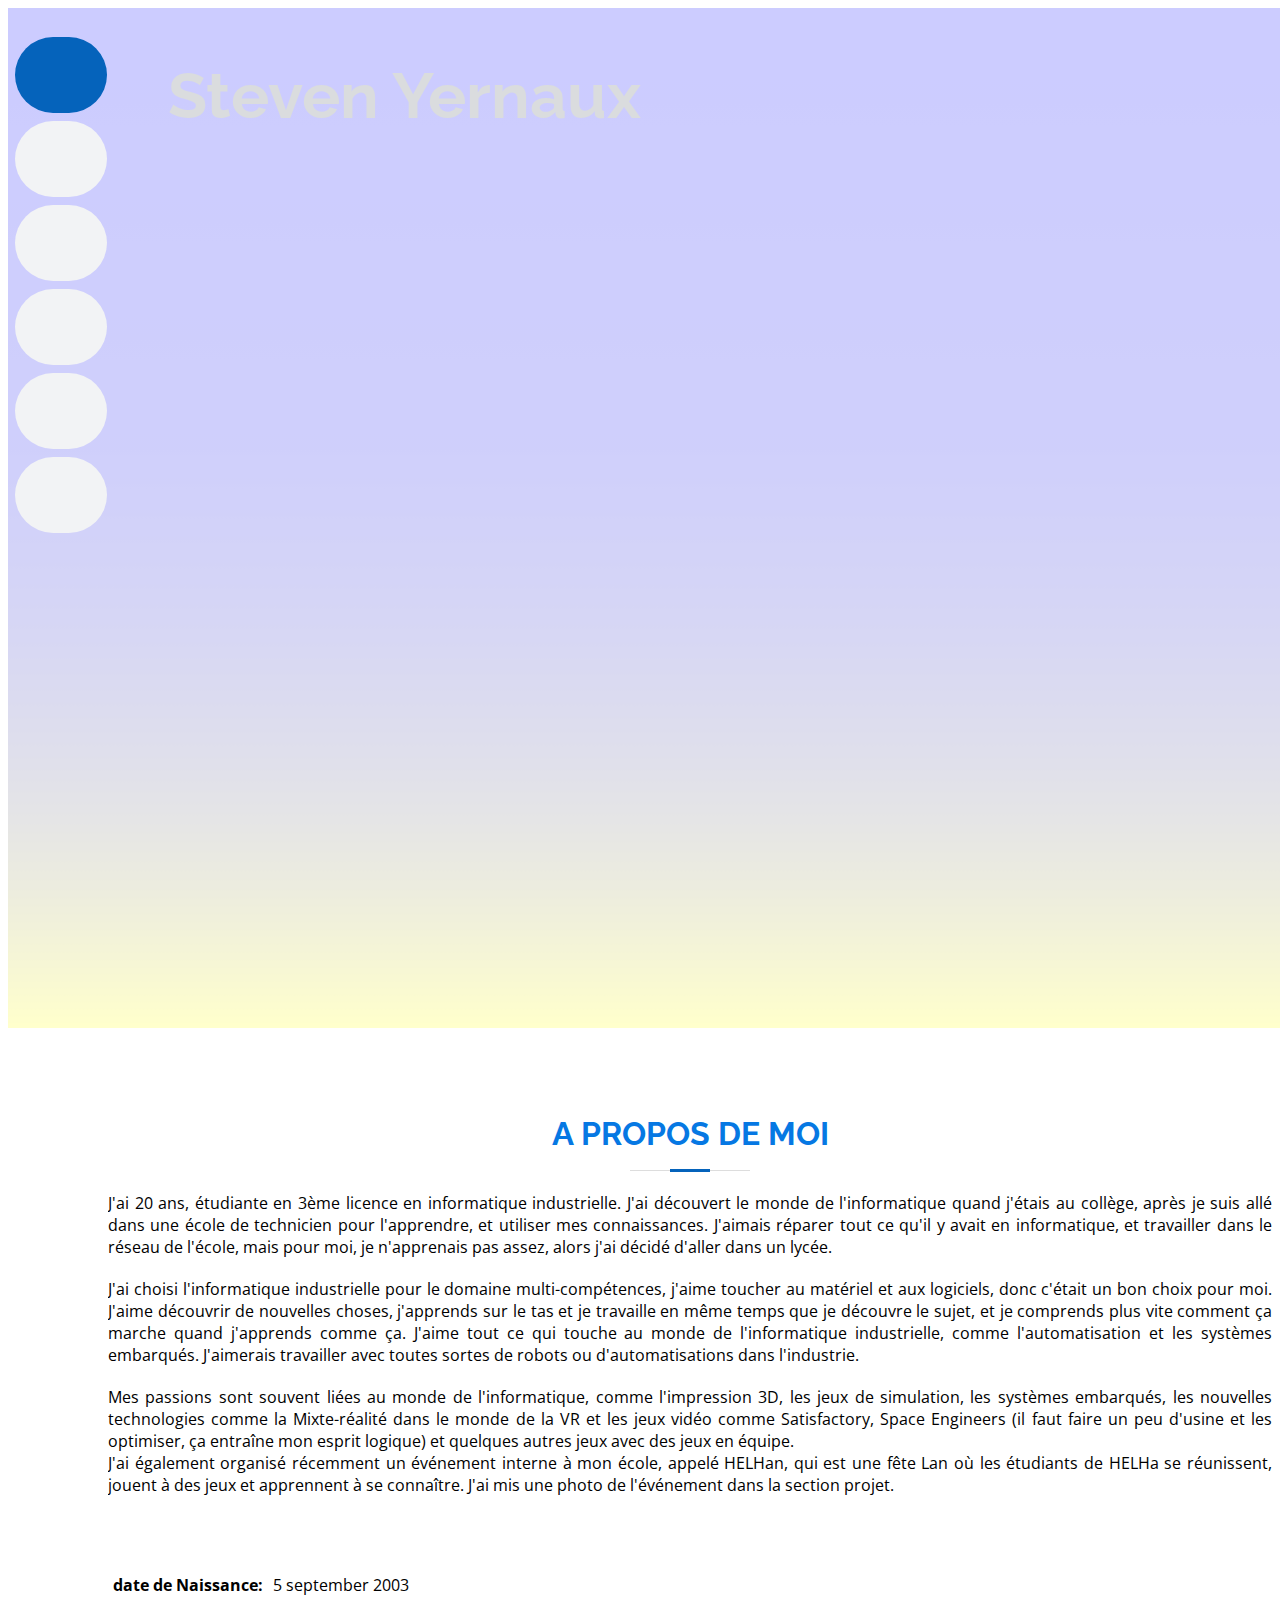
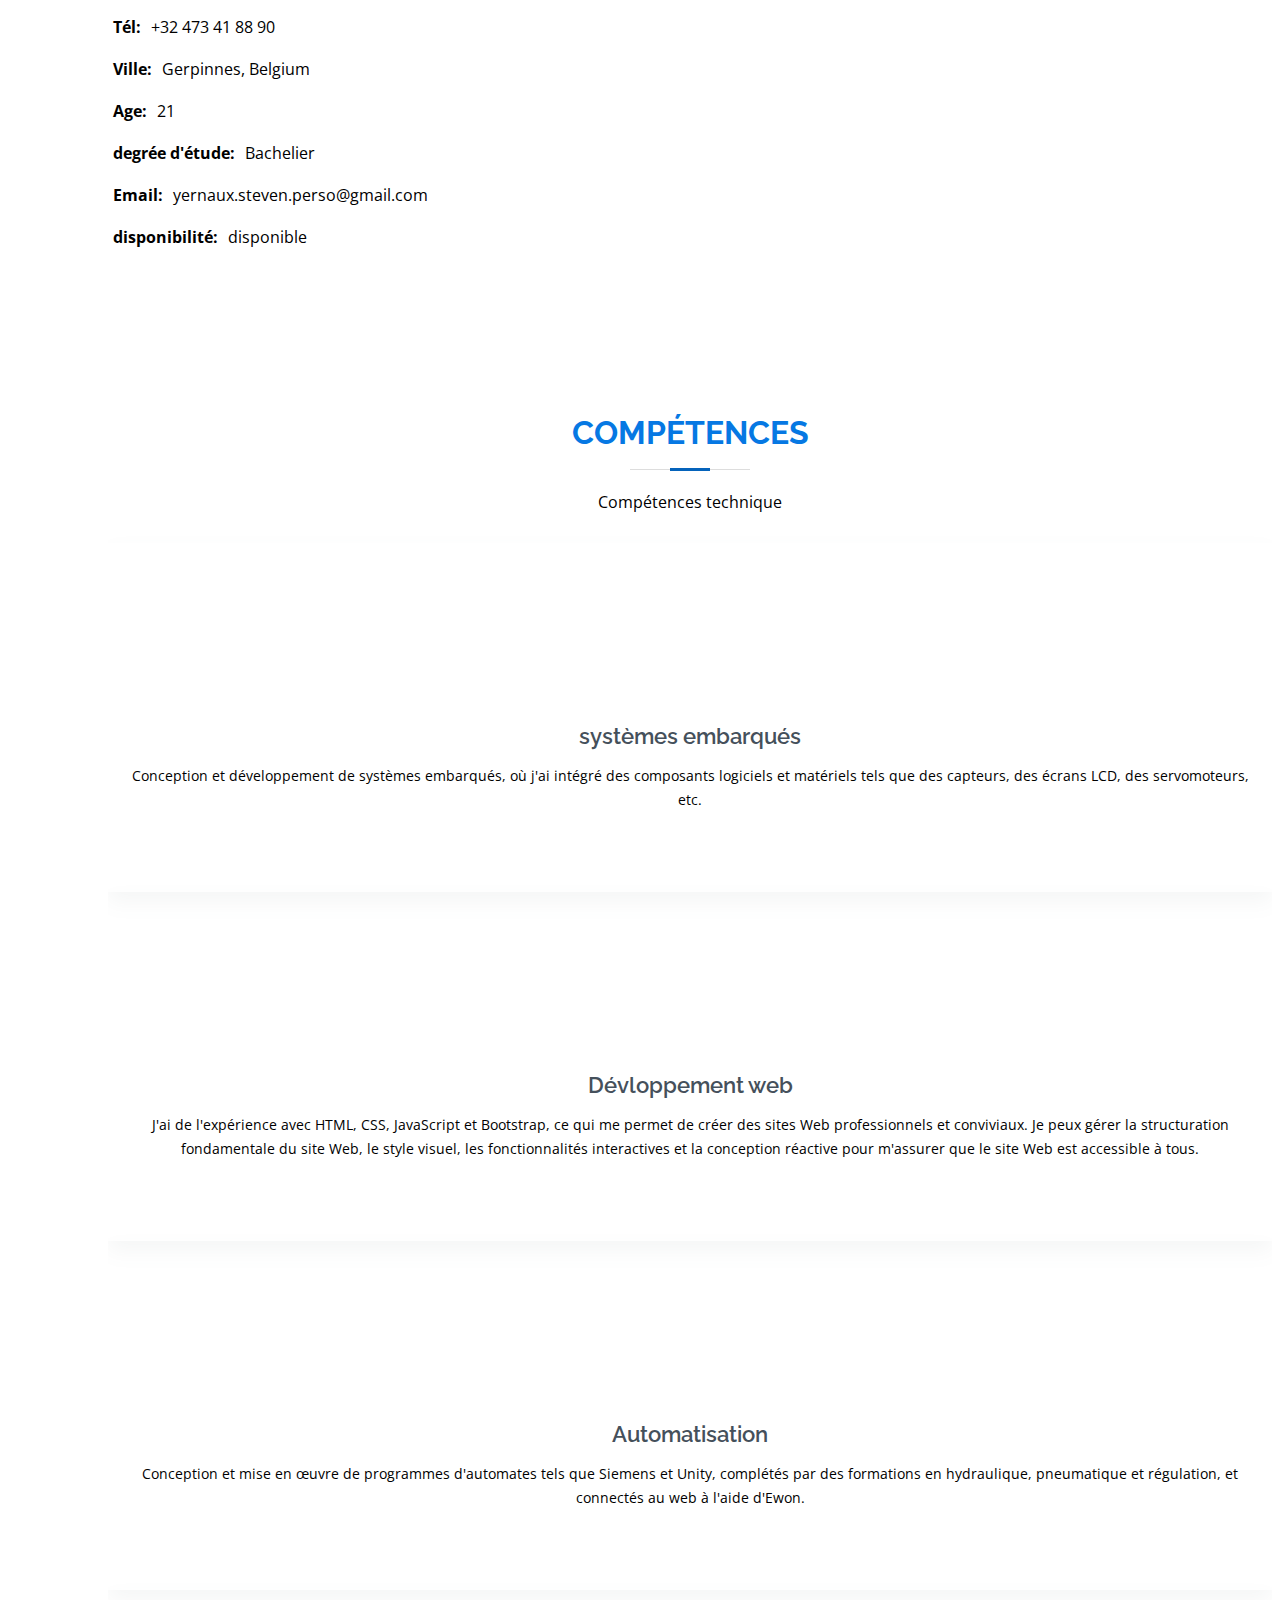
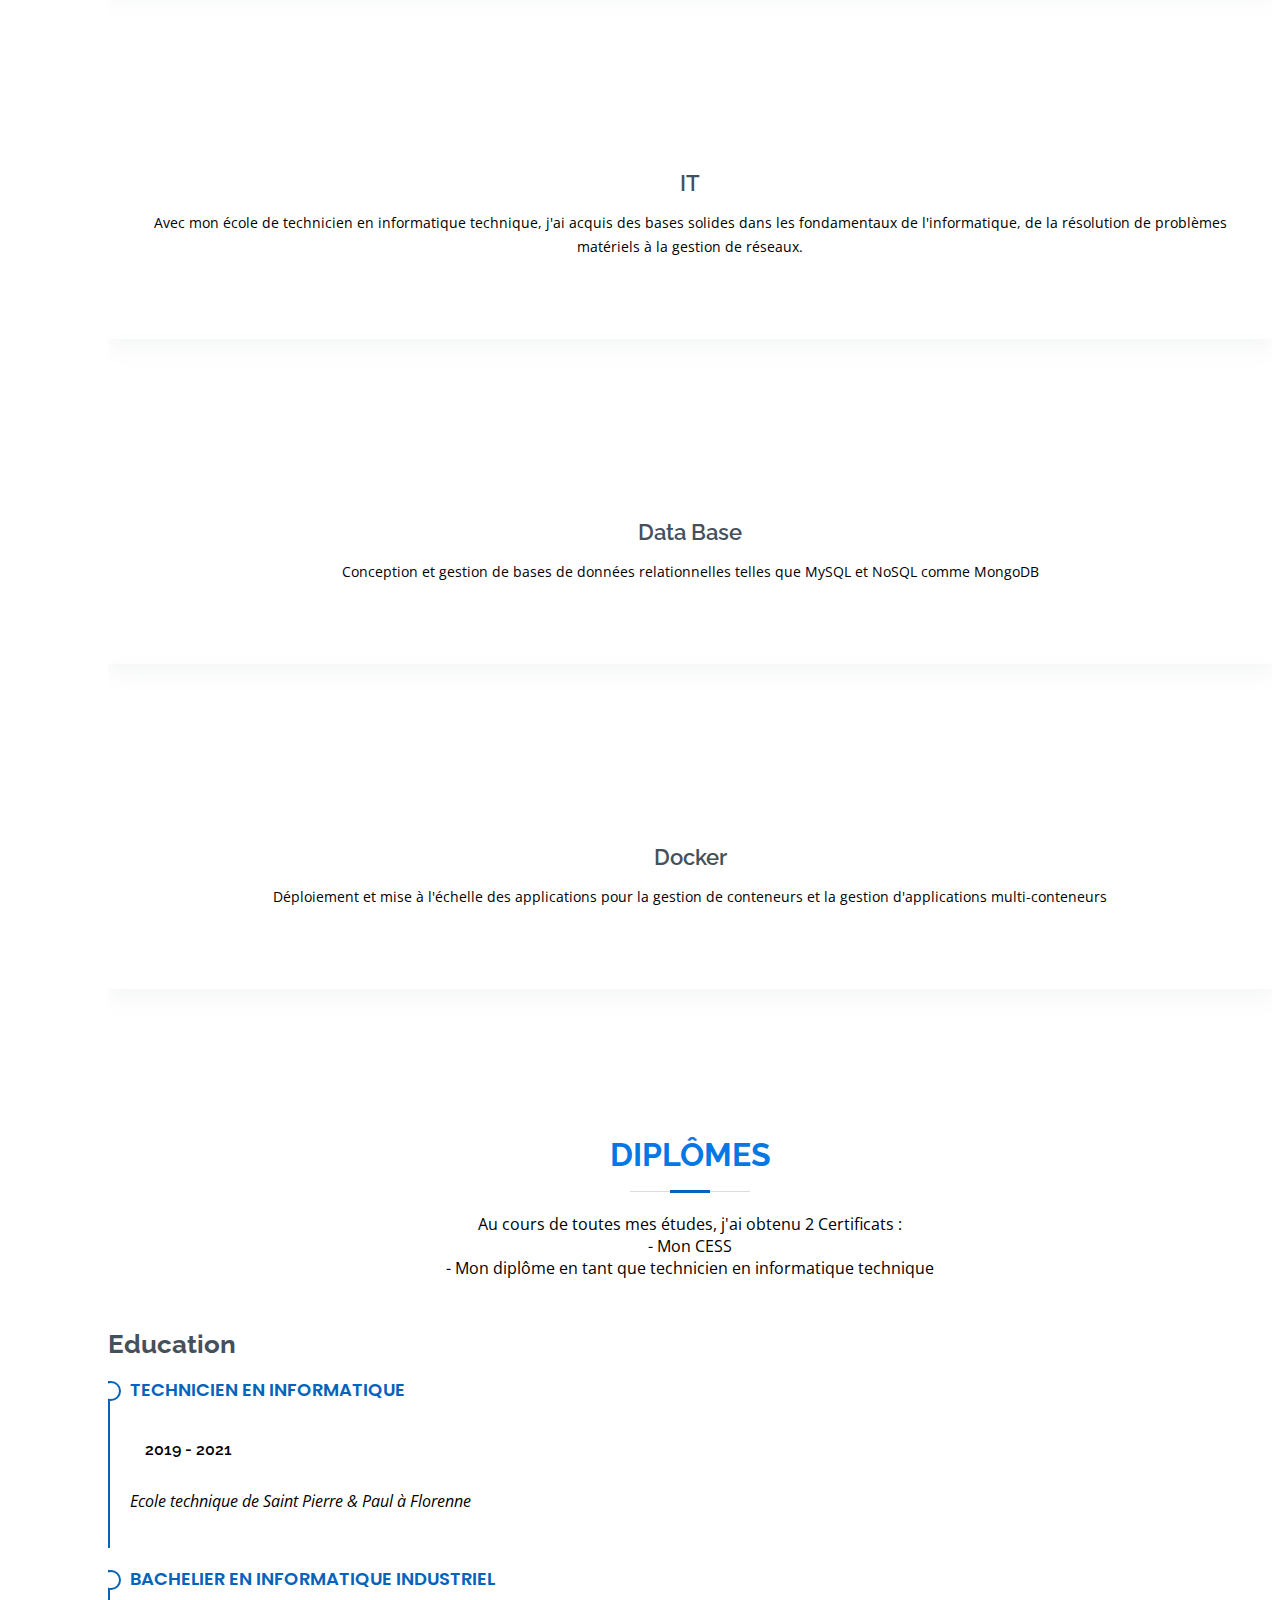
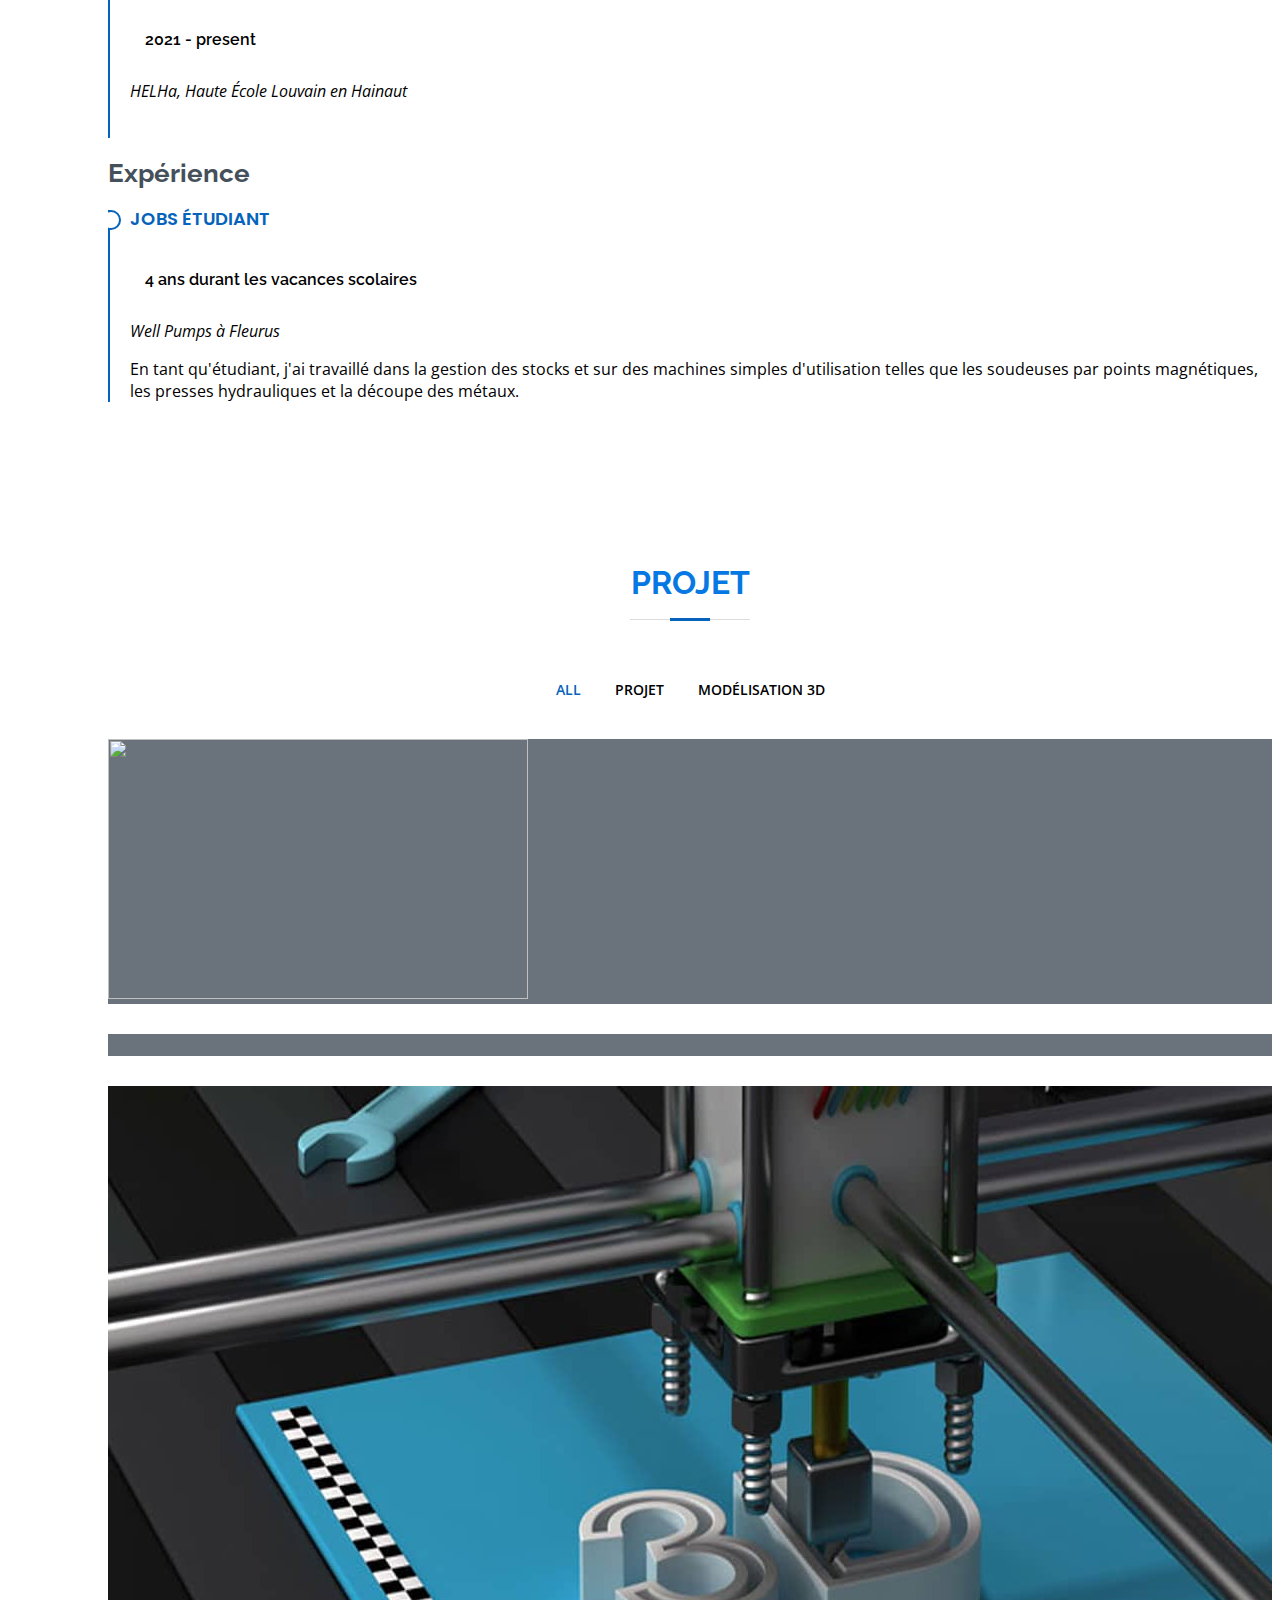
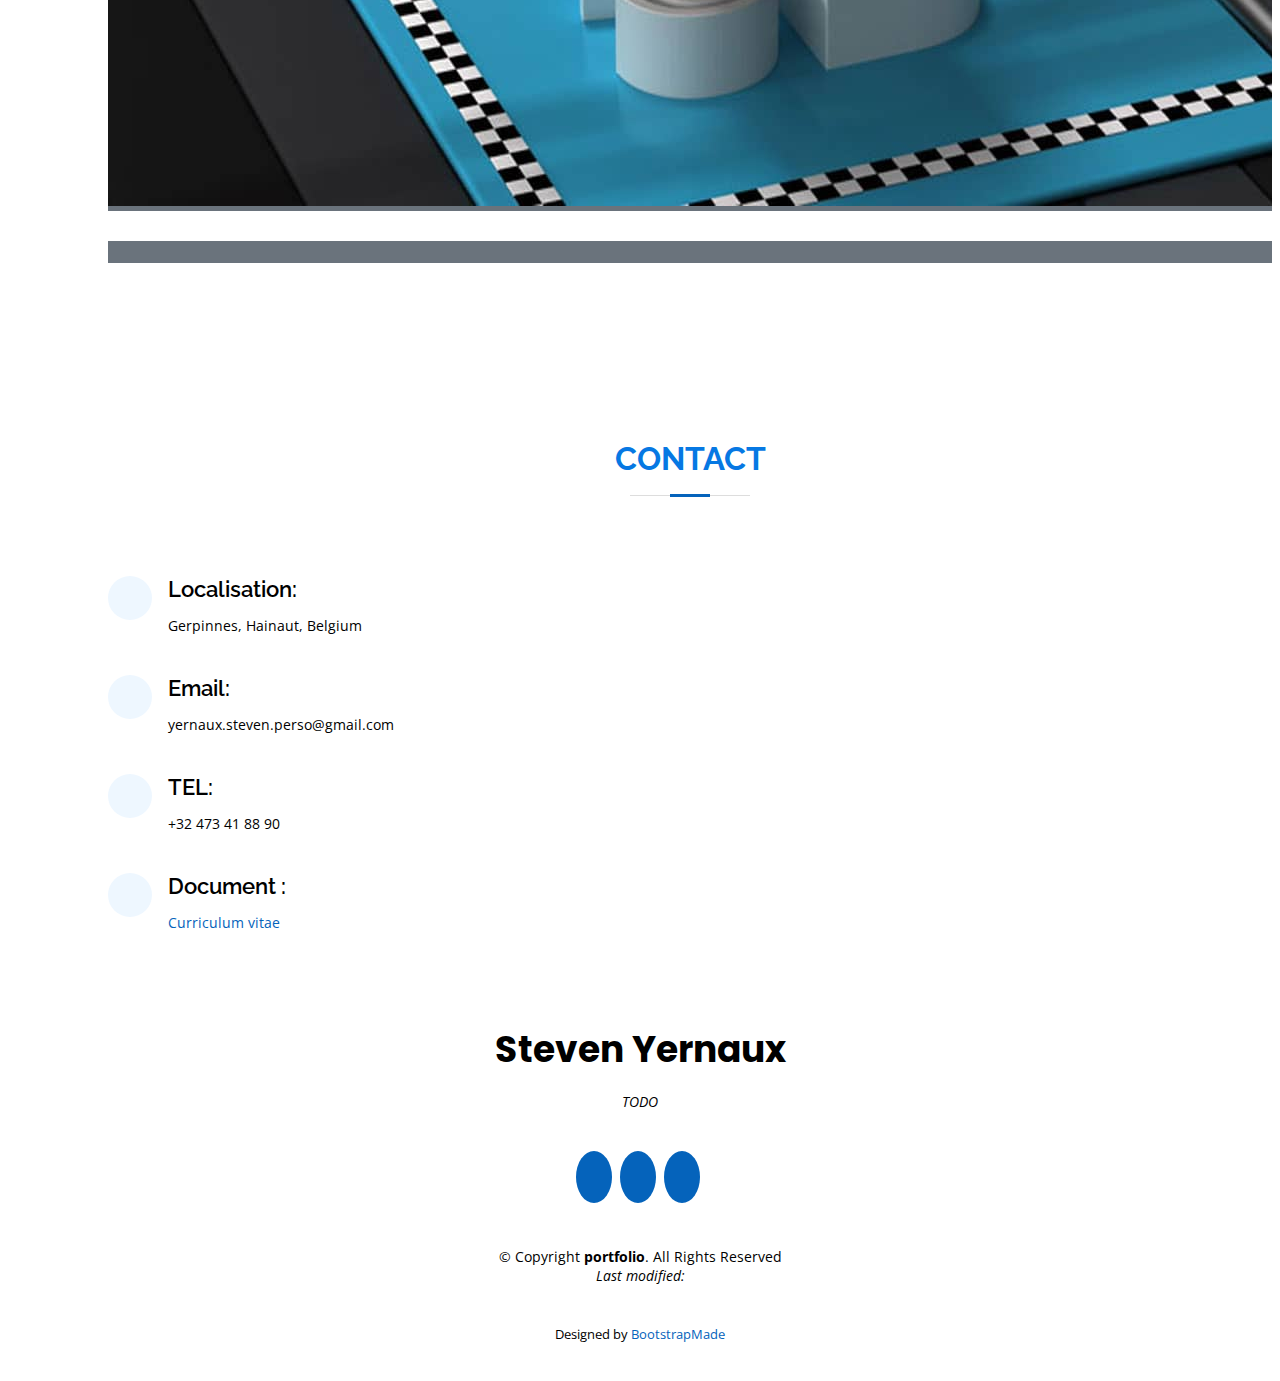
==== commit 4b5ed3c1: "portfolio fr" ====
--- a/index.html
+++ b/index.html
@@ -75,7 +75,7 @@
 
     <div class="container" data-aos="zoom-in" data-aos-delay="100">
       <h1>Steven Yernaux</h1>
-      <p><span class="typed" data-typed-items="industrial IT"></span></p>
+      <p><span class="typed" data-typed-items="informatique industriel"></span></p>
       <div class="social-links">
         <a href="https://www.facebook.com/profile.php?id=100004140764917" class="facebook"><i class="bx bxl-facebook" target="_blank"></i></a>
         <a href="https://www.instagram.com/stevenyernaux/" class="instagram"><i class="bx bxl-instagram" target="_blank"></i></a>
@@ -93,19 +93,19 @@
 
     
         <div class="section-title">
-          <h2>About</h2>
-          <p>I am a 20 years old student on my 3th bachelor's degree in Industrial IT. I discover the IT world when i was in secondary school,after i go in a technician school to learn it, and use my knowledge.
-            I liked to repair all IT stuff, and work in the school's network, but for me, I didn't learn enough, so i decide to go in a high school. 
+          <h2>A propos de moi</h2>
+          <p>J'ai 20 ans, étudiante en 3ème licence en informatique industrielle. J'ai découvert le monde de l'informatique quand j'étais au collège, après je suis allé dans une école de technicien pour l'apprendre, et utiliser mes connaissances. 
+            J'aimais réparer tout ce qu'il y avait en informatique, et travailler dans le réseau de l'école, mais pour moi, je n'apprenais pas assez, alors j'ai décidé d'aller dans un lycée.
             </p>
             <p>
-            I chose Industrial IT for the multi-skilling domain, I like to touch the hardware and software so it was a good choice for me.
-            I like to discover new things, I learn on the jobs and work while I'm discovering the subject, and I understand faster how it works when I learn like that.
-            I like all things related to the industrial IT world, like automation, and embedded systems. 
-            I would like to work with all sorts of robotic or automation in the industry.
+              J'ai choisi l'informatique industrielle pour le domaine multi-compétences, j'aime toucher au matériel et aux logiciels, donc c'était un bon choix pour moi. 
+              J'aime découvrir de nouvelles choses, j'apprends sur le tas et je travaille en même temps que je découvre le sujet, et je comprends plus vite comment ça marche quand j'apprends comme ça. 
+              J'aime tout ce qui touche au monde de l'informatique industrielle, comme l'automatisation et les systèmes embarqués. 
+              J'aimerais travailler avec toutes sortes de robots ou d'automatisations dans l'industrie.
           </p>
           <p> 
-            My passions are often related to the IT world, such as 3D printing, simulation games, embedded systems, new technologies like Mixte-réality in the VR world and video games like Satisfactory, Space Engineers (we have to do some factory and optimise them, that train my logical spirit) and some other games with teams play.</br>
-            I also ran a recent internal event at my school call HELHan, which is a Lan party where HELHa students get together, play games and get to know each other. I put some picture of the evenement on the project section.
+            Mes passions sont souvent liées au monde de l'informatique, comme l'impression 3D, les jeux de simulation, les systèmes embarqués, les nouvelles technologies comme la Mixte-réalité dans le monde de la VR et les jeux vidéo comme Satisfactory, Space Engineers (il faut faire un peu d'usine et les optimiser, ça entraîne mon esprit logique) et quelques autres jeux avec des jeux en équipe.</br>
+            J'ai également organisé récemment un événement interne à mon école, appelé HELHan, qui est une fête Lan où les étudiants de HELHa se réunissent, jouent à des jeux et apprennent à se connaître. J'ai mis une photo de l'événement dans la section projet.
           </p>
 
         </div>
@@ -122,17 +122,17 @@
             <div class="row">
               <div class="col-lg-6">
                 <ul>
-                  <li><i class="bi bi-chevron-right"></i> <strong>Birthday:</strong> <span>5 september 2003</span></li>
-                  <li><i class="bi bi-chevron-right"></i> <strong>Phone:</strong> <span>+32 473 41 88 90</span></li>
-                  <li><i class="bi bi-chevron-right"></i> <strong>City:</strong> <span>Gerpinnes, Belgium</span></li>
+                  <li><i class="bi bi-chevron-right"></i> <strong>date de Naissance:</strong> <span>5 september 2003</span></li>
+                  <li><i class="bi bi-chevron-right"></i> <strong>Tél:</strong> <span>+32 473 41 88 90</span></li>
+                  <li><i class="bi bi-chevron-right"></i> <strong>Ville:</strong> <span>Gerpinnes, Belgium</span></li>
                 </ul>
               </div>
               <div class="col-lg-6">
                 <ul>
-                  <li><i class="bi bi-chevron-right"></i> <strong>Year:</strong> <span>20</span></li>
-                  <li><i class="bi bi-chevron-right"></i> <strong>Degree:</strong> <span>Bachelor</span></li>
+                  <li><i class="bi bi-chevron-right"></i> <strong>Age:</strong> <span>21</span></li>
+                  <li><i class="bi bi-chevron-right"></i> <strong>degrée d'étude:</strong> <span>Bachelier</span></li>
                   <li><i class="bi bi-chevron-right"></i> <strong>Email:</strong> <span>yernaux.steven.perso@gmail.com</span></li>
-                  <li><i class="bi bi-chevron-right"></i> <strong>Freelance:</strong> <span>Available</span></li>
+                  <li><i class="bi bi-chevron-right"></i> <strong>disponibilité:</strong> <span>disponible</span></li>
                 </ul>
               </div>
             </div>
@@ -151,8 +151,8 @@
       <div class="container" data-aos="fade-up">
 
         <div class="section-title">
-          <h2>Skills</h2>
-          <p>Technical skills</p>
+          <h2>Compétences</h2>
+          <p>Compétences technique</p>
         </div>
 
         <div class="row">
@@ -162,8 +162,8 @@
                 <div class="icon">
                   <i class="bx bx-microchip"></i>
                 </div>
-                <h4><a>Embedded System</a></h4>
-                <p>Design and development of embedded systems, where I integrated software and hardware components such as sensors, LCD screens, servo motor,etc.</p>
+                <h4><a>systèmes embarqués</a></h4>
+                <p>Conception et développement de systèmes embarqués, où j'ai intégré des composants logiciels et matériels tels que des capteurs, des écrans LCD, des servomoteurs, etc.</p>
               </div>
             </div>
             <div class="col-lg-4 col-md-6  align-items-stretch" data-aos="zoom-in" data-aos-delay="100">
@@ -171,8 +171,8 @@
                 <div class="icon">
                   <i class="bx bx-code-curly"></i>
                 </div>
-                <h4><a>WEB development</a></h4>
-                <p>I have experience with HTML, CSS, JavaScript, and Bootstrap which allows me to create professional and user-friendly websites. I can handle fundamental web structuring, visual styling, interactive functionality and responsive design to make sure that the website is accessible to everyone.</p>
+                <h4><a>Dévloppement web</a></h4>
+                <p>J'ai de l'expérience avec HTML, CSS, JavaScript et Bootstrap, ce qui me permet de créer des sites Web professionnels et conviviaux. Je peux gérer la structuration fondamentale du site Web, le style visuel, les fonctionnalités interactives et la conception réactive pour m'assurer que le site Web est accessible à tous.</p>
               </div>
             </div>
             <div class="col-lg-4 col-md-6 d-flex align-items-stretch" data-aos="zoom-in" data-aos-delay="100">
@@ -180,8 +180,8 @@
                 <div class="icon">
                   <i class="bx bx-book-content"></i>
                 </div>
-                <h4><a>Automation</a></h4>
-                <p>Design and implementation of PLC programs such as Siemens and Unity, complemented with training in hydraulics, pneumatics, and regulation, and connected to the web using Ewon.</p>
+                <h4><a>Automatisation</a></h4>
+                <p>Conception et mise en œuvre de programmes d'automates tels que Siemens et Unity, complétés par des formations en hydraulique, pneumatique et régulation, et connectés au web à l'aide d'Ewon.</p>
               </div>
             </div>
             <div class="col-lg-4 col-md-6 d-flex align-items-stretch" data-aos="zoom-in" data-aos-delay="100">
@@ -190,7 +190,7 @@
                   <i class="bx bx-laptop"></i>
                 </div>
                 <h4><a>IT</a></h4>
-                <p>With my technician school in technician IT , I have acquired solid bases in the fundamentals of computing, from solving hardware problems to managing networks.</p>
+                <p>Avec mon école de technicien en informatique technique, j'ai acquis des bases solides dans les fondamentaux de l'informatique, de la résolution de problèmes matériels à la gestion de réseaux.</p>
               </div>
             </div>
             <div class="col-lg-4 col-md-6 d-flex align-items-stretch" data-aos="zoom-in" data-aos-delay="100">
@@ -199,7 +199,7 @@
                   <i class="bx bx-table"></i>
                 </div>
                 <h4><a>Data Base</a></h4>
-                <p>Design and management of relational databases such as MySQL and NoSQL like MongoDB</p>
+                <p>Conception et gestion de bases de données relationnelles telles que MySQL et NoSQL comme MongoDB</p>
               </div>
             </div>
             <div class="col-lg-4 col-md-6 d-flex align-items-stretch" data-aos="zoom-in" data-aos-delay="100">
@@ -208,7 +208,7 @@
                   <i class="bx bxl-docker"></i>
                 </div>
                 <h4><a>Docker</a></h4>
-                <p>Deployment and scaling of applications to managing containers, and manage multi-container applications</p>
+                <p>Déploiement et mise à l'échelle des applications pour la gestion de conteneurs et la gestion d'applications multi-conteneurs</p>
               </div>
             </div>
 
@@ -222,12 +222,12 @@
       <div class="container" data-aos="fade-up">
 
         <div class="section-title">
-          <h2>Resume</h2>
-          <p>During all my studies, I aquire 2 Certificate :</br>
+          <h2>Diplômes</h2>
+          <p>Au cours de toutes mes études, j'ai obtenu 2 Certificats :</br>
         
             
-            - My CESS : permit me to go into an high school</br>
-            - My IT technician certificate
+            - Mon CESS </br>
+            - Mon diplôme en tant que technicien en informatique technique
             
           </p>
         </div>
@@ -237,24 +237,24 @@
 
             <h3 class="resume-title">Education</h3>
             <div class="resume-item">
-              <h4>IT technician</h4>
+              <h4>technicien en informatique</h4>
               <h5>2019 - 2021</h5>
-              <p><em>technician school At Saint Pierre and Paul in Florenne</em></p>
+              <p><em>Ecole technique de Saint Pierre & Paul à Florenne</em></p>
               <p></p>
             </div>
             <div class="resume-item">
-              <h4>Bachelor of Industrial IT</h4>
+              <h4>Bachelier en informatique industriel</h4>
               <h5>2021 - present</h5>
               <p><em>HELHa, Haute École Louvain en Hainaut</em></p>
               <p></p>
             </div>
-            <h3 class="resume-title">Jobs</h3>
+            <h3 class="resume-title">Expérience</h3>
             <div class="resume-item">
-              <h4>Student jobs</h4>
-              <h5>4 years during the holiday</h5>
-              <p><em>Well Pumps in Fleurus</em></p>
+              <h4>Jobs étudiant</h4>
+              <h5>4 ans durant les vacances scolaires</h5>
+              <p><em>Well Pumps à Fleurus</em></p>
               <p>
-                As a student, I worked in stock management and on simple-to-use machines such as magnetic spot welders, hydraulic presses and metal cutting.
+                En tant qu'étudiant, j'ai travaillé dans la gestion des stocks et sur des machines simples d'utilisation telles que les soudeuses par points magnétiques, les presses hydrauliques et la découpe des métaux.
                 </p>
             </div>
           </div>
@@ -269,16 +269,15 @@
       <div class="container" data-aos="fade-up">
 
         <div class="section-title">
-          <h2>Project</h2>
-          <p>TODO</p>
+          <h2>Projet</h2>
         </div>
 
         <div class="row">
           <div class="col-lg-12 d-flex justify-content-center" data-aos="fade-up" data-aos-delay="100">
             <ul id="portfolio-flters">
               <li data-filter="*" class="filter-active">All</li>
-              <li data-filter=".filter-pro">Project</li>
-              <li data-filter=".filter-3d">3D modelling</li>
+              <li data-filter=".filter-pro">Projet</li>
+              <li data-filter=".filter-3d">modélisation 3D</li>
              
             </ul>
           </div>
@@ -291,7 +290,7 @@
             <div class="portfolio-wrap">
               <img src="assets/img/portfolio/1st year/assembly.png" class="img-fluid" alt="" width="420px" height="260px">
               <div class="portfolio-info">
-                <h4>1st year project</h4>
+                <h4>projet de 1ere Bachelier</h4>
                 <div class="portfolio-links">
                   <a href="assets/img/portfolio/1st year/assembly.png" data-gallery="portfolioGallery" class="portfolio-lightbox" title="Project 1" ></a>
                   <a href="project1.html" class="portfolio-details-lightbox" data-glightbox="type: external" title="Portfolio Details"><i class="bx bx-link"></i></a>
@@ -304,7 +303,7 @@
             <div class="portfolio-wrap">
               <img src="assets/img/portfolio/2nd year/IMG_20230526_154210.jpg" class="img-fluid" alt="" >
               <div class="portfolio-info">
-                <h4>2nd year project</h4>
+                <h4>projet de 2eme Bachelier</h4>
                 
                 <div class="portfolio-links">
                   <a href="assets/img/portfolio/portfolio-1.jpg" data-gallery="portfolioGallery" class="portfolio-lightbox" title="Project 1" ></a>
@@ -318,7 +317,7 @@
             <div class="portfolio-wrap">
               <img src="assets/img/portfolio/3D/3d printer.jpg" class="img-fluid" alt="">
               <div class="portfolio-info">
-                <h4>3D Modelling</h4>
+                <h4>Modélisation 3D</h4>
                 <p></p>
                 <div class="portfolio-links">
                   <a href="assets/img/portfolio/3D/3d printer.jpg" data-gallery="portfolioGallery" class="portfolio-lightbox" title="3D Modelling">
@@ -332,7 +331,7 @@
             <div class="portfolio-wrap">
               <img src="assets/img/portfolio/3rd year/arm.jpg" class="img-fluid" alt="">
               <div class="portfolio-info">
-                <h4>3th year Project </h4>
+                <h4>projet de 3eme Bachelier </h4>
                 <p>Project</p>
                 <div class="portfolio-links">
                   <a href="assets/img/portfolio/3rd year/arm_assembly.jpg" data-gallery="portfolioGallery" class="portfolio-lightbox" title="project 3"></i></a>
@@ -365,7 +364,7 @@
             <div class="info">
               <div class="address">
                 <i class="bi bi-geo-alt"></i>
-                <h4>Location:</h4>
+                <h4>Localisation:</h4>
                 <p>Gerpinnes, Hainaut, Belgium</p>
               </div>
 
@@ -377,7 +376,7 @@
 
               <div class="phone">
                 <i class="bi bi-phone"></i>
-                <h4>Call:</h4>
+                <h4>TEL:</h4>
                 <p>+32 473 41 88 90</p>
               </div>
 
@@ -385,8 +384,7 @@
                 <i class="bx bxs-user-rectangle"></i>
                 <h4>Document :</h4>
                 <p>
-                  <a href="./assets/documents/CV Yernaux Steven (English).pdf" target="_blank">Curriculum vitae</a></br>
-                  <a href="./assets/documents/cover letter.pdf" target="_blank">Cover letter</a>
+                  <a href="./assets/documents/CV Yernaux Steven (francais).pdf" target="_blank">Curriculum vitae</a></br>
                 </p>
 
 
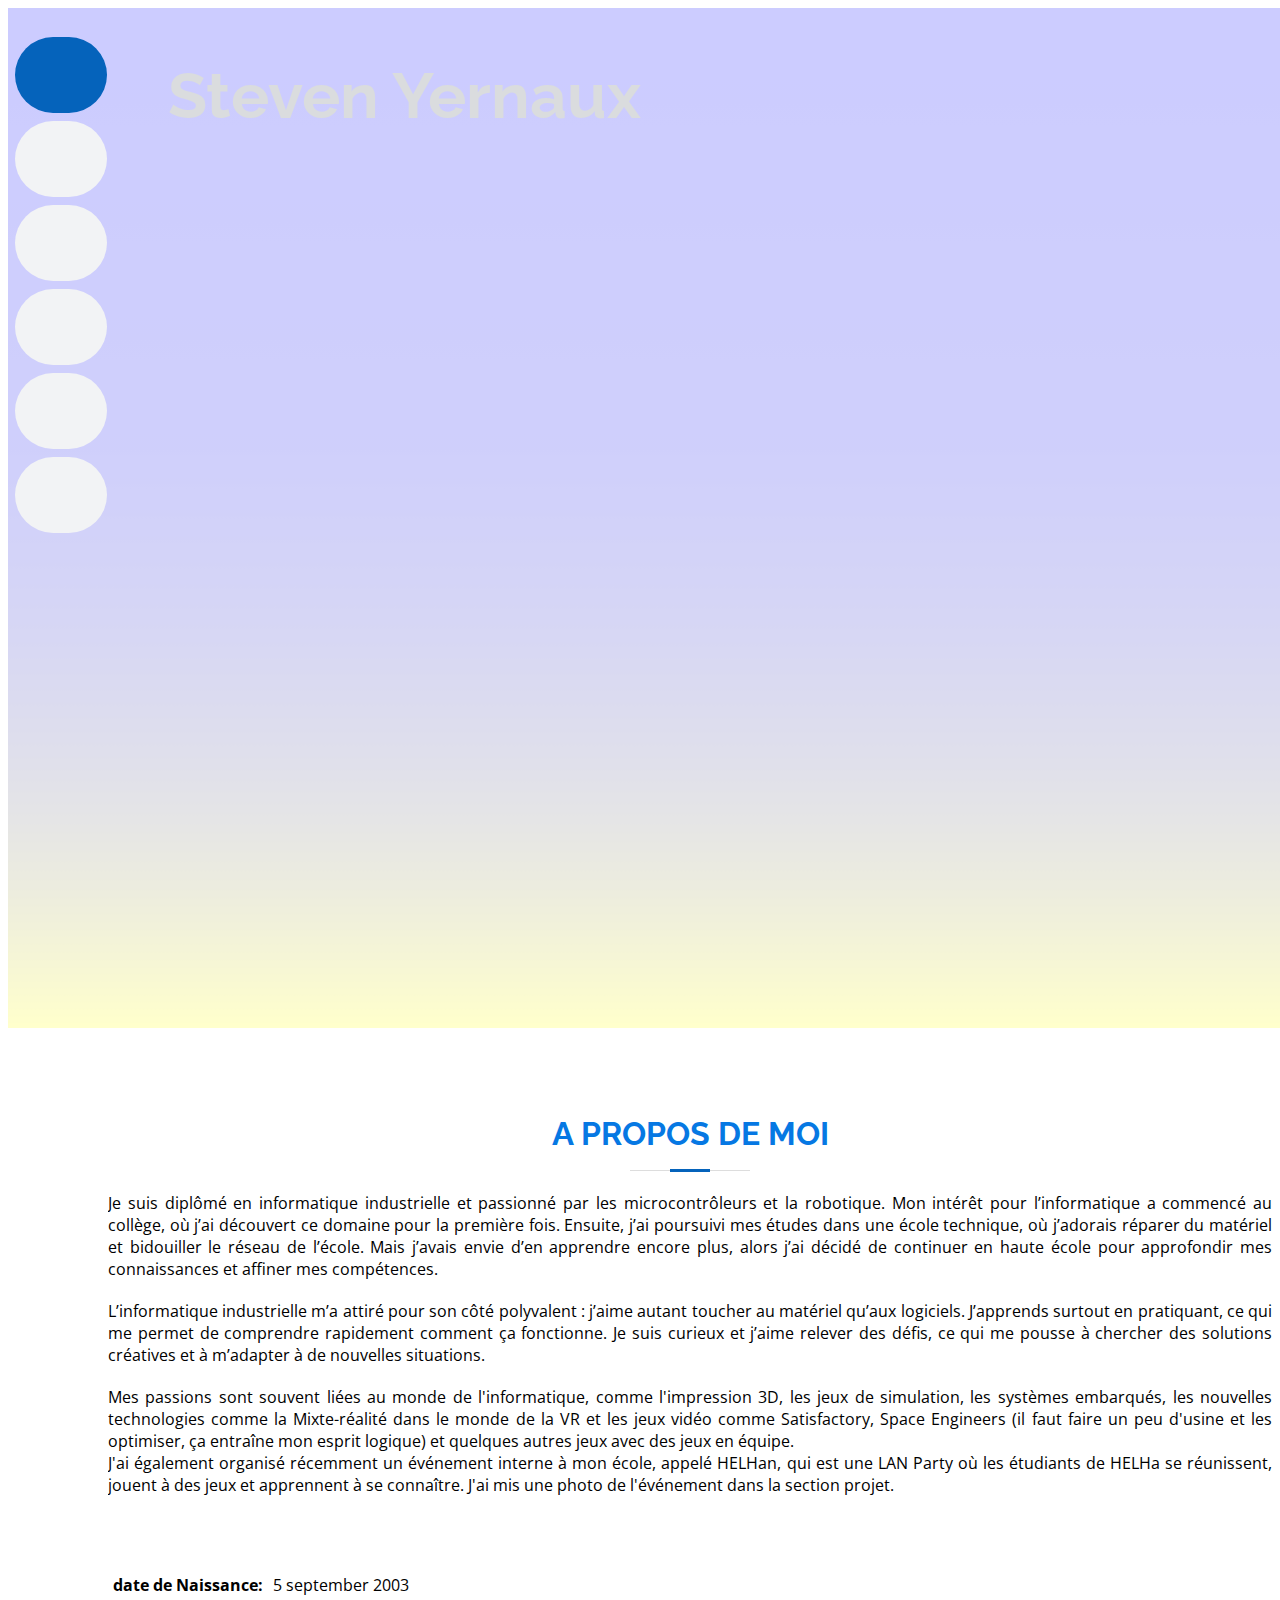
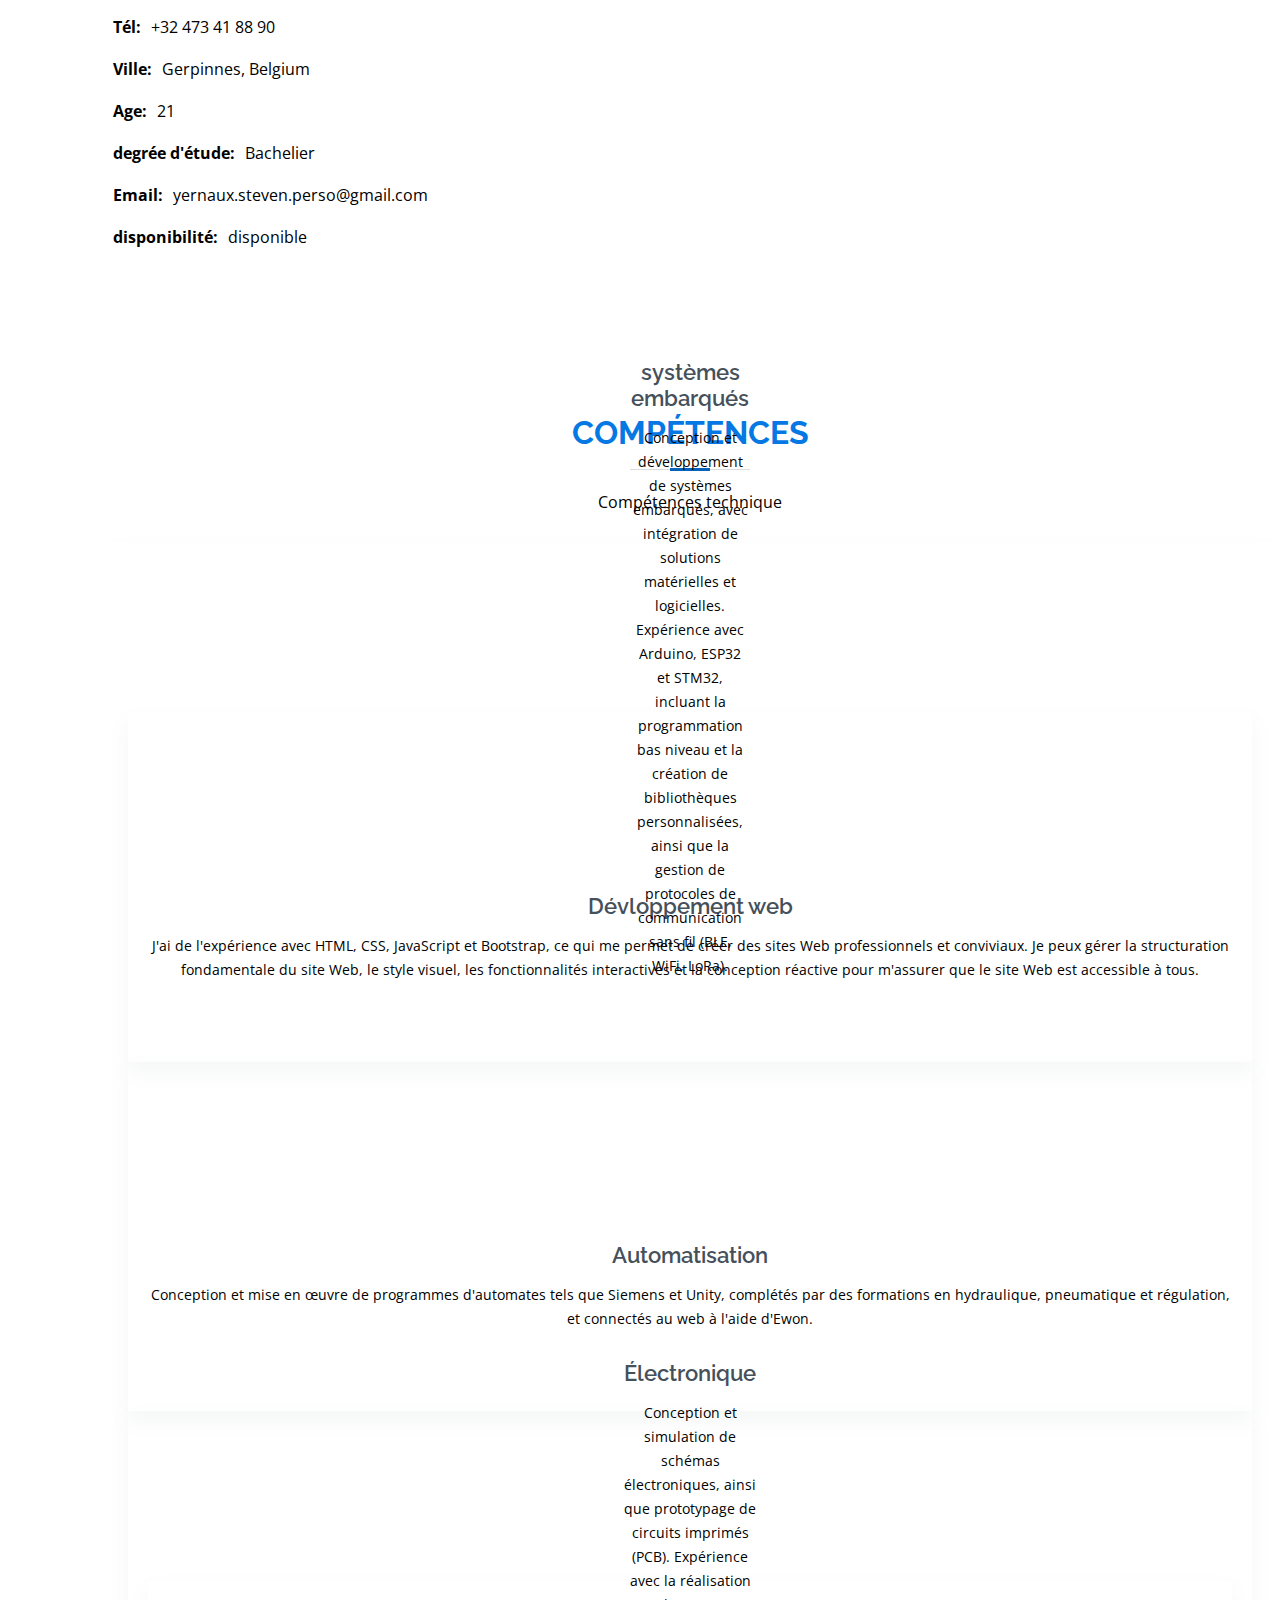
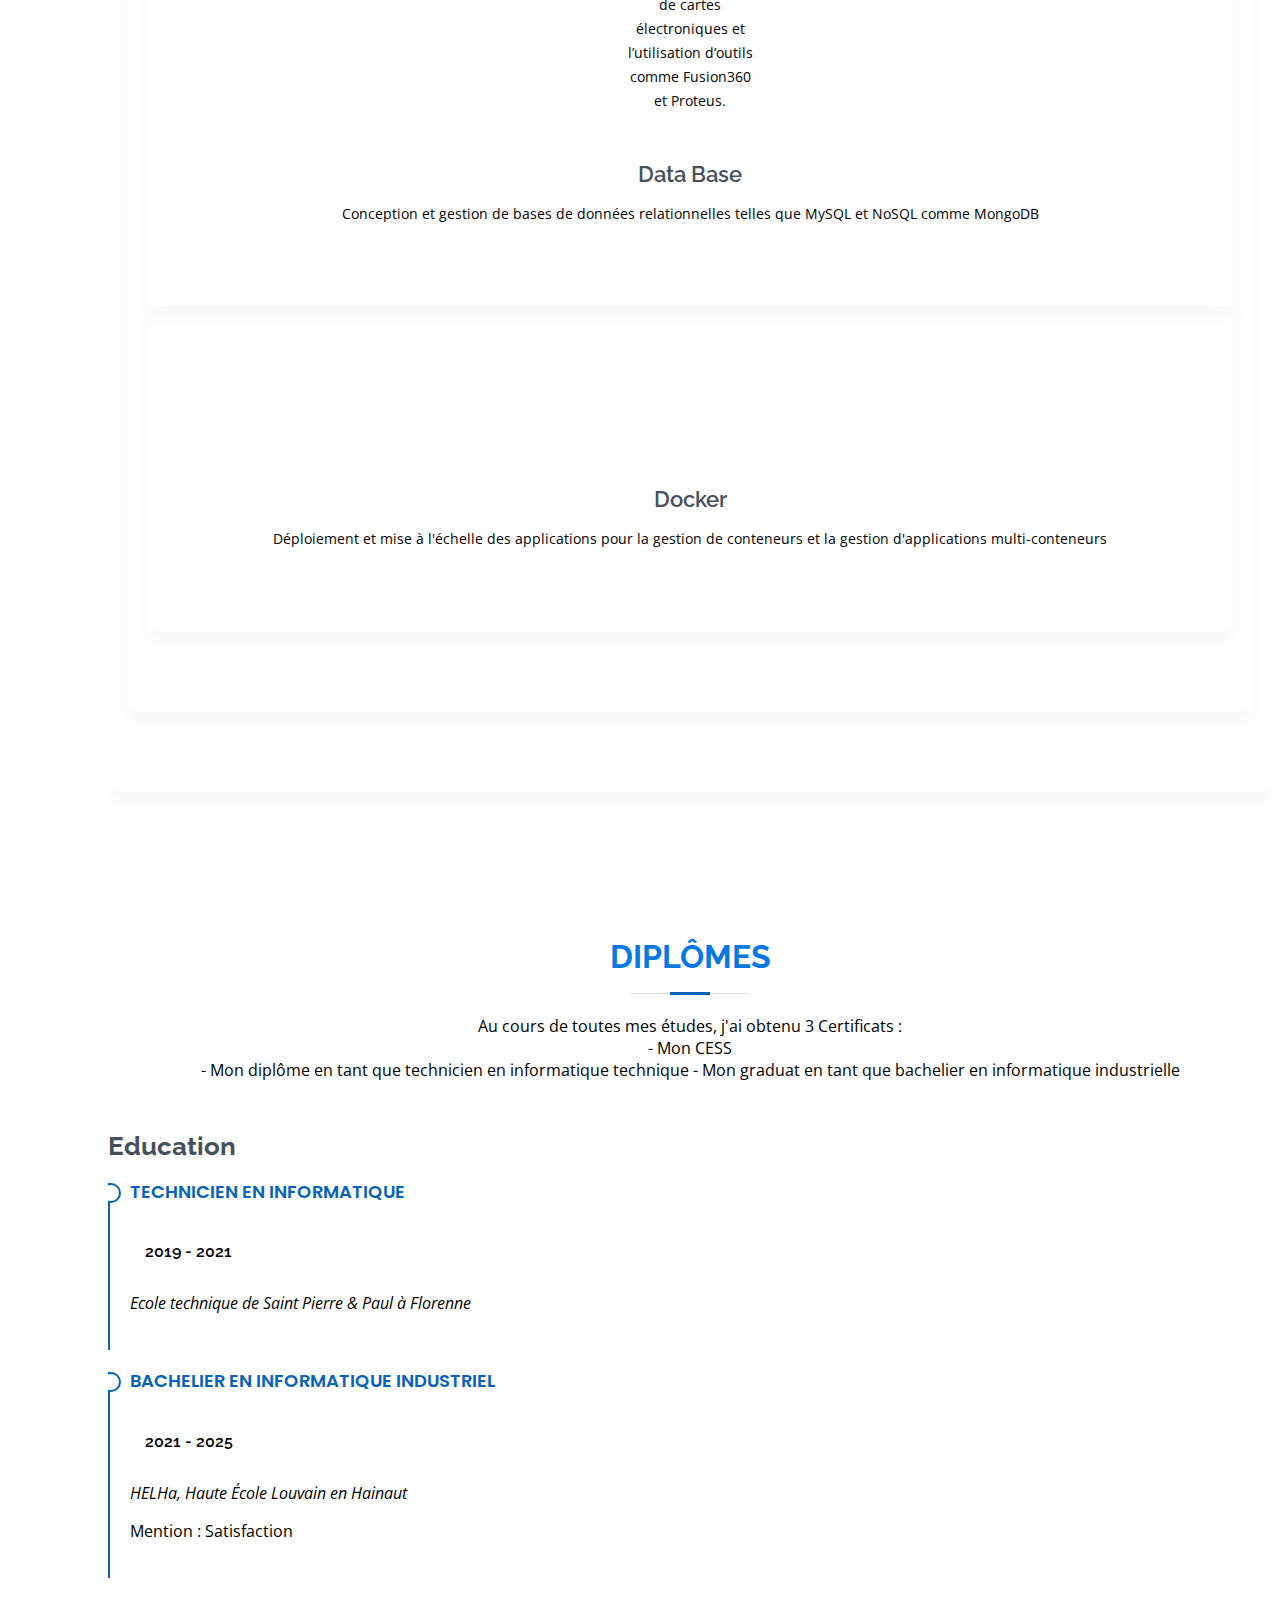
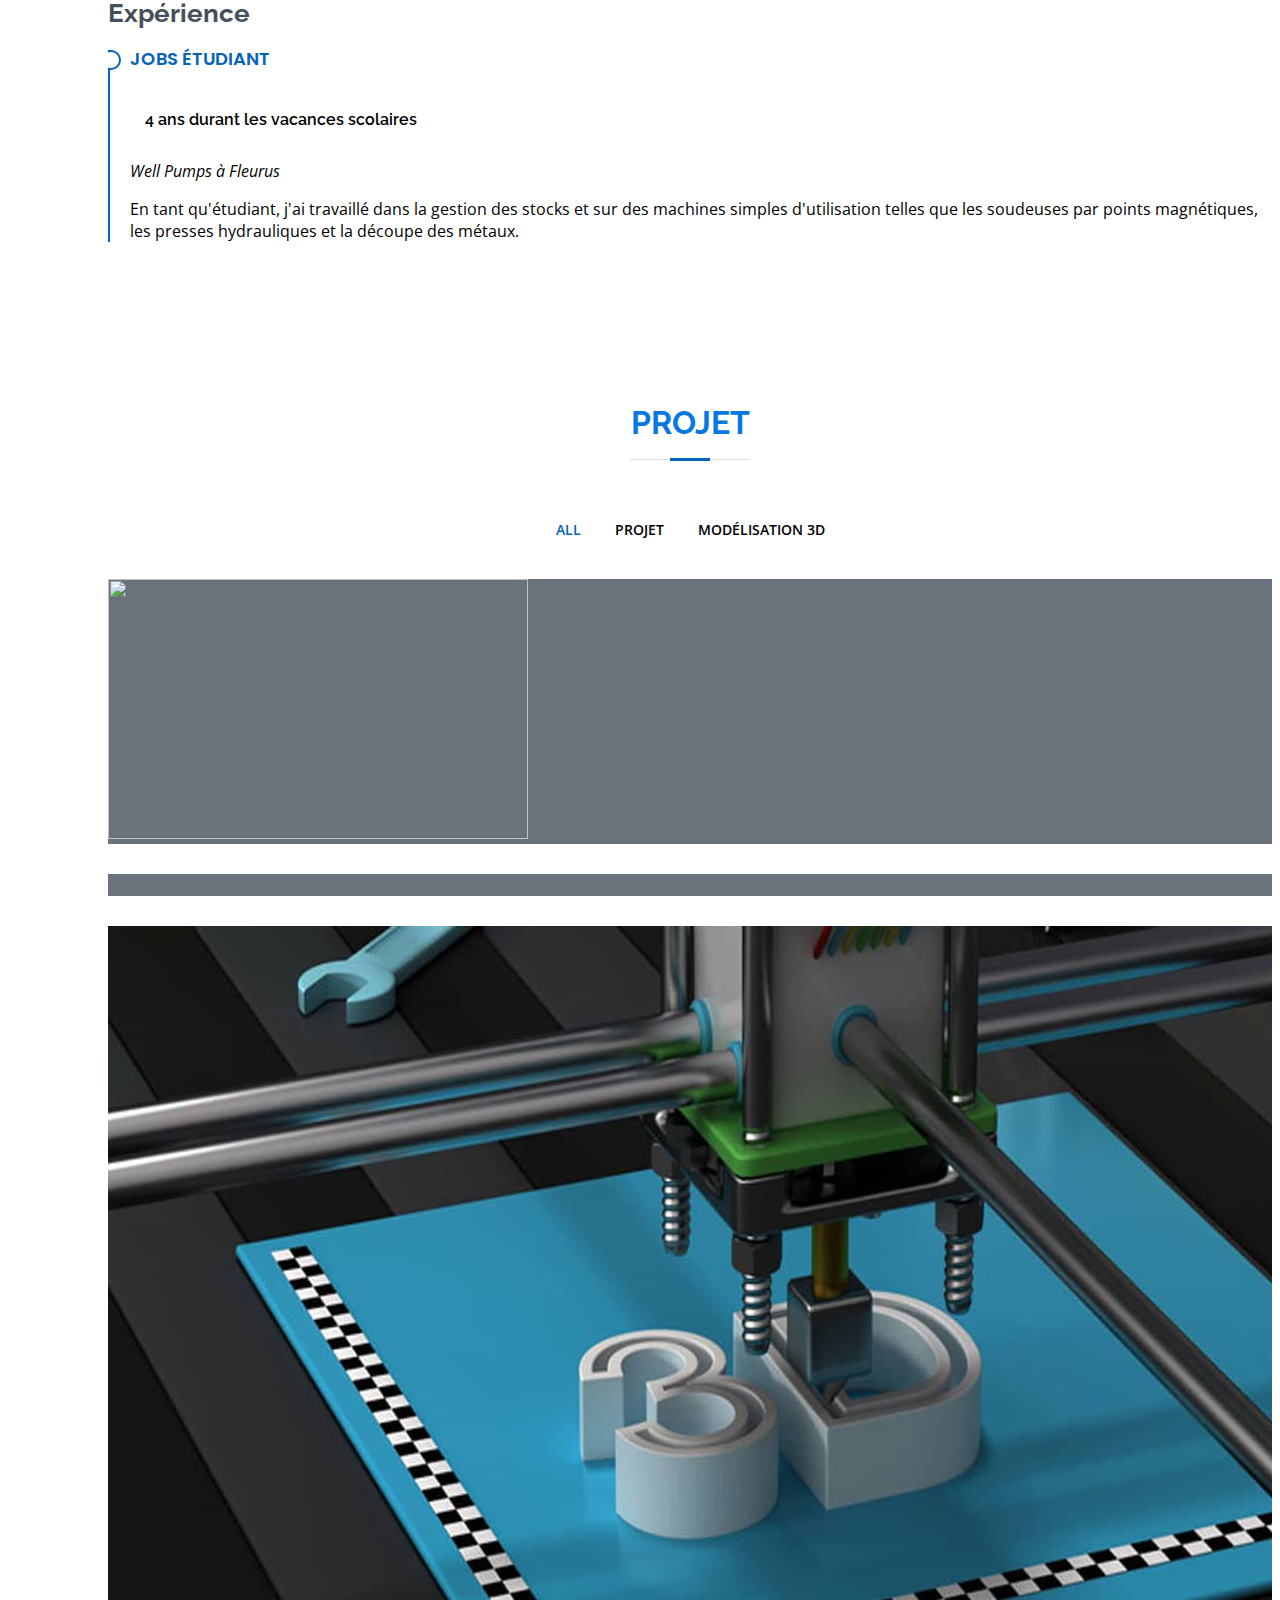
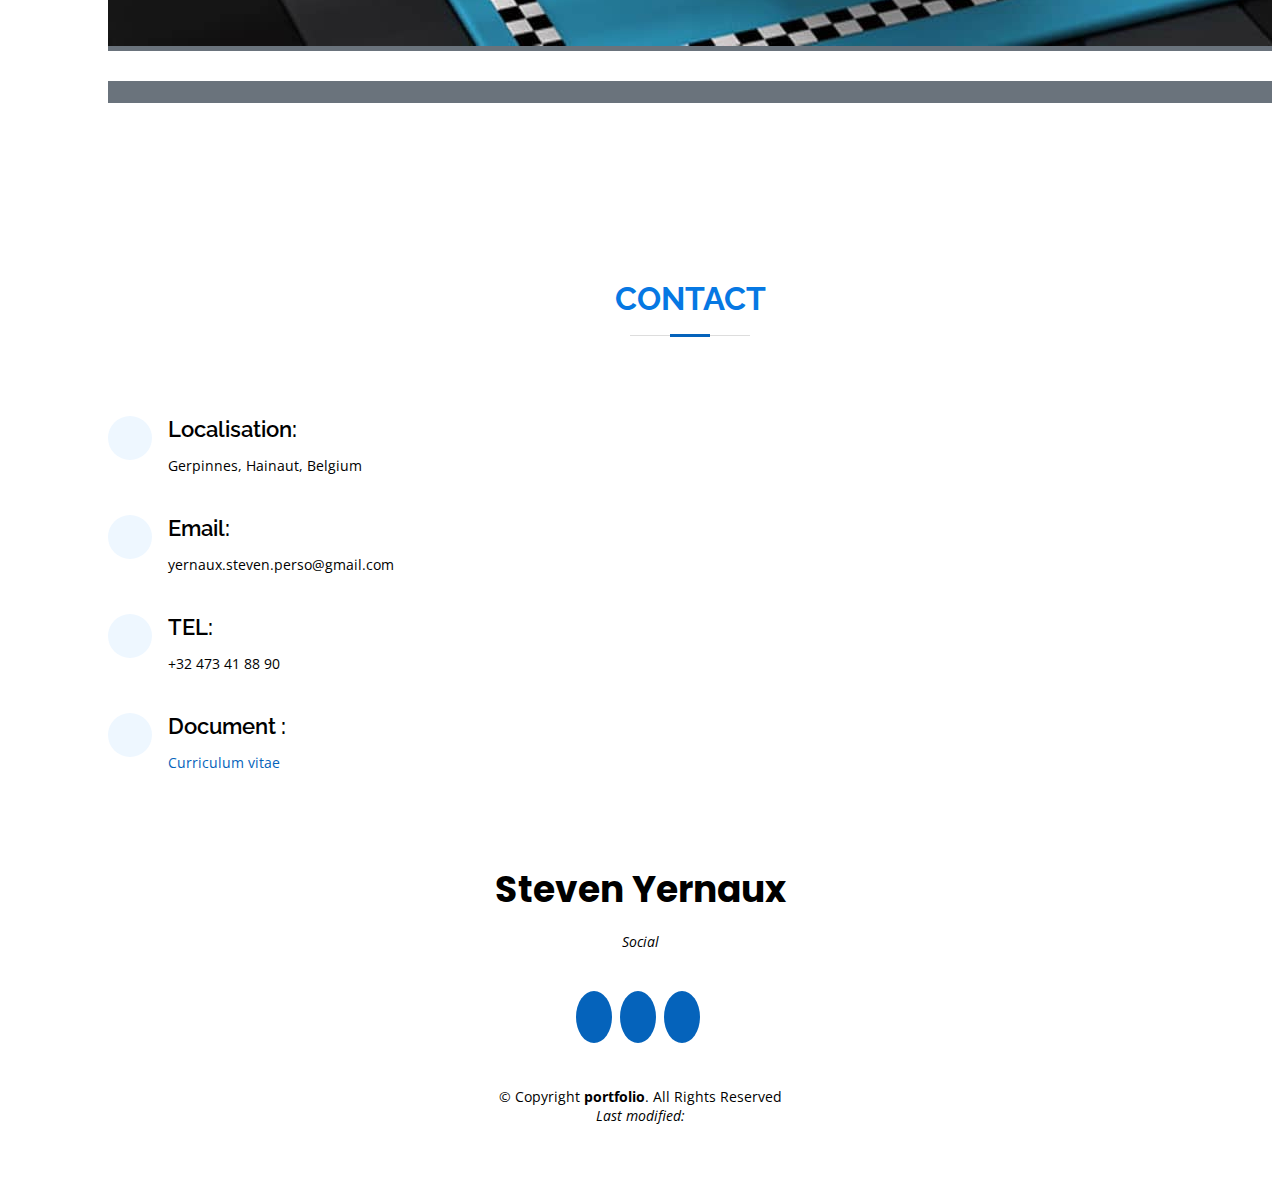
==== commit 66187e1f: "Update" ====
--- a/index.html
+++ b/index.html
@@ -56,11 +56,11 @@
 
     <nav id="navbar" class="navbar nav-menu">
       <ul>
-        <li><a href="#hero" class="nav-link scrollto active"><i class="bx bx-home"></i> <span>Home</span></a></li>
-        <li><a href="#about" class="nav-link scrollto"><i class="bx bx-user"></i> <span>About</span></a></li>
-        <li><a href="#skills" class="nav-link scrollto"><i class="bx bx-bookmark-alt"></i> <span>Skills</span></a></li>
+        <li><a href="#hero" class="nav-link scrollto active"><i class="bx bx-home"></i> <span>Acceuil</span></a></li>
+        <li><a href="#about" class="nav-link scrollto"><i class="bx bx-user"></i> <span>A propos</span></a></li>
+        <li><a href="#skills" class="nav-link scrollto"><i class="bx bx-bookmark-alt"></i> <span>Compétences</span></a></li>
         <li><a href="#resume" class="nav-link scrollto"><i class="bx bx-file-blank"></i> <span>Resume</span></a></li>
-        <li><a href="#portfolio" class="nav-link scrollto"><i class="bx bx-book-content"></i> <span>Project</span></a></li>
+        <li><a href="#portfolio" class="nav-link scrollto"><i class="bx bx-book-content"></i> <span>Projets</span></a></li>
         <li><a href="#contact" class="nav-link scrollto"><i class="bx bx-envelope"></i> <span>Contact</span></a></li>
       </ul>
     </nav><!-- .nav-menu -->
@@ -94,20 +94,20 @@
     
         <div class="section-title">
           <h2>A propos de moi</h2>
-          <p>J'ai 20 ans, étudiante en 3ème licence en informatique industrielle. J'ai découvert le monde de l'informatique quand j'étais au collège, après je suis allé dans une école de technicien pour l'apprendre, et utiliser mes connaissances. 
-            J'aimais réparer tout ce qu'il y avait en informatique, et travailler dans le réseau de l'école, mais pour moi, je n'apprenais pas assez, alors j'ai décidé d'aller dans un lycée.
-            </p>
-            <p>
-              J'ai choisi l'informatique industrielle pour le domaine multi-compétences, j'aime toucher au matériel et aux logiciels, donc c'était un bon choix pour moi. 
-              J'aime découvrir de nouvelles choses, j'apprends sur le tas et je travaille en même temps que je découvre le sujet, et je comprends plus vite comment ça marche quand j'apprends comme ça. 
-              J'aime tout ce qui touche au monde de l'informatique industrielle, comme l'automatisation et les systèmes embarqués. 
-              J'aimerais travailler avec toutes sortes de robots ou d'automatisations dans l'industrie.
+          <p>Je suis diplômé en informatique industrielle et passionné par les microcontrôleurs et la robotique.
+            Mon intérêt pour l’informatique a commencé au collège, où j’ai découvert ce domaine pour la première fois.
+            Ensuite, j’ai poursuivi mes études dans une école technique, où j’adorais réparer du matériel et bidouiller le réseau de l’école.
+            Mais j’avais envie d’en apprendre encore plus, alors j’ai décidé de continuer en haute école pour approfondir mes connaissances et affiner mes compétences.
+          </p>
+          <p>
+          L’informatique industrielle m’a attiré pour son côté polyvalent : j’aime autant toucher au matériel qu’aux logiciels.
+          J’apprends surtout en pratiquant, ce qui me permet de comprendre rapidement comment ça fonctionne.
+          Je suis curieux et j’aime relever des défis, ce qui me pousse à chercher des solutions créatives et à m’adapter à de nouvelles situations. 
           </p>
           <p> 
             Mes passions sont souvent liées au monde de l'informatique, comme l'impression 3D, les jeux de simulation, les systèmes embarqués, les nouvelles technologies comme la Mixte-réalité dans le monde de la VR et les jeux vidéo comme Satisfactory, Space Engineers (il faut faire un peu d'usine et les optimiser, ça entraîne mon esprit logique) et quelques autres jeux avec des jeux en équipe.</br>
-            J'ai également organisé récemment un événement interne à mon école, appelé HELHan, qui est une fête Lan où les étudiants de HELHa se réunissent, jouent à des jeux et apprennent à se connaître. J'ai mis une photo de l'événement dans la section projet.
+            J'ai également organisé récemment un événement interne à mon école, appelé HELHan, qui est une LAN Party où les étudiants de HELHa se réunissent, jouent à des jeux et apprennent à se connaître. J'ai mis une photo de l'événement dans la section projet.
           </p>
-
         </div>
 
         <div class="row">
@@ -161,10 +161,10 @@
               <div class="icon-box ">
                 <div class="icon">
                   <i class="bx bx-microchip"></i>
-                </div>
-                <h4><a>systèmes embarqués</a></h4>
-                <p>Conception et développement de systèmes embarqués, où j'ai intégré des composants logiciels et matériels tels que des capteurs, des écrans LCD, des servomoteurs, etc.</p>
-              </div>
+                  <div>
+                    <h4><a>systèmes embarqués</a></h4>
+                    <p>Conception et développement de systèmes embarqués, avec intégration de solutions matérielles et logicielles. Expérience avec Arduino, ESP32 et STM32, incluant la programmation bas niveau et la création de bibliothèques personnalisées, ainsi que la gestion de protocoles de communication sans fil (BLE, WiFi, LoRa).</p>
+                </div>                
             </div>
             <div class="col-lg-4 col-md-6  align-items-stretch" data-aos="zoom-in" data-aos-delay="100">
               <div class="icon-box ">
@@ -188,10 +188,10 @@
               <div class="icon-box ">
                 <div class="icon">
                   <i class="bx bx-laptop"></i>
-                </div>
-                <h4><a>IT</a></h4>
-                <p>Avec mon école de technicien en informatique technique, j'ai acquis des bases solides dans les fondamentaux de l'informatique, de la résolution de problèmes matériels à la gestion de réseaux.</p>
-              </div>
+                  <div>
+                    <h4><a>Électronique</a></h4>
+                    <p>Conception et simulation de schémas électroniques, ainsi que prototypage de circuits imprimés (PCB). Expérience avec la réalisation de cartes électroniques et l’utilisation d’outils comme Fusion360 et Proteus.</p>
+                </div>                
             </div>
             <div class="col-lg-4 col-md-6 d-flex align-items-stretch" data-aos="zoom-in" data-aos-delay="100">
               <div class="icon-box ">
@@ -223,12 +223,13 @@
 
         <div class="section-title">
           <h2>Diplômes</h2>
-          <p>Au cours de toutes mes études, j'ai obtenu 2 Certificats :</br>
+          <p>Au cours de toutes mes études, j'ai obtenu 3 Certificats :</br>
         
             
             - Mon CESS </br>
             - Mon diplôme en tant que technicien en informatique technique
-            
+            - Mon graduat en tant que bachelier en informatique industrielle
+
           </p>
         </div>
 
@@ -244,9 +245,9 @@
             </div>
             <div class="resume-item">
               <h4>Bachelier en informatique industriel</h4>
-              <h5>2021 - present</h5>
+              <h5>2021 - 2025</h5>
               <p><em>HELHa, Haute École Louvain en Hainaut</em></p>
-              <p></p>
+              <p>Mention : Satisfaction</p>
             </div>
             <h3 class="resume-title">Expérience</h3>
             <div class="resume-item">
@@ -406,7 +407,7 @@
   <footer id="footer">
     <div class="container">
       <h3>Steven Yernaux</h3>
-      <p>TODO</p>
+      <p>Social</p>
       <div class="social-links">
         <a href="https://www.facebook.com/profile.php?id=100004140764917" class="facebook" target="_blank"><i class="bx bxl-facebook"></i></a>
         <a href="https://www.instagram.com/stevenyernaux/" class="instagram" target="_blank"><i class="bx bxl-instagram"></i></a>
@@ -415,13 +416,6 @@
       <div class="copyright">
         &copy; Copyright <strong><span>portfolio</span></strong>. All Rights Reserved
         <p>Last modified: <span id="last-modified"></span></p>
-      </div>
-      <div class="credits">
-        <!-- All the links in the footer should remain intact. -->
-        <!-- You can delete the links only if you purchased the pro version. -->
-        <!-- Licensing information: [license-url] -->
-        <!-- Purchase the pro version with working PHP/AJAX contact form: https://bootstrapmade.com/free-html-bootstrap-template-my-resume/ -->
-        Designed by <a href="https://bootstrapmade.com/">BootstrapMade</a>
       </div>
     </div>
   </footer><!-- End Footer -->
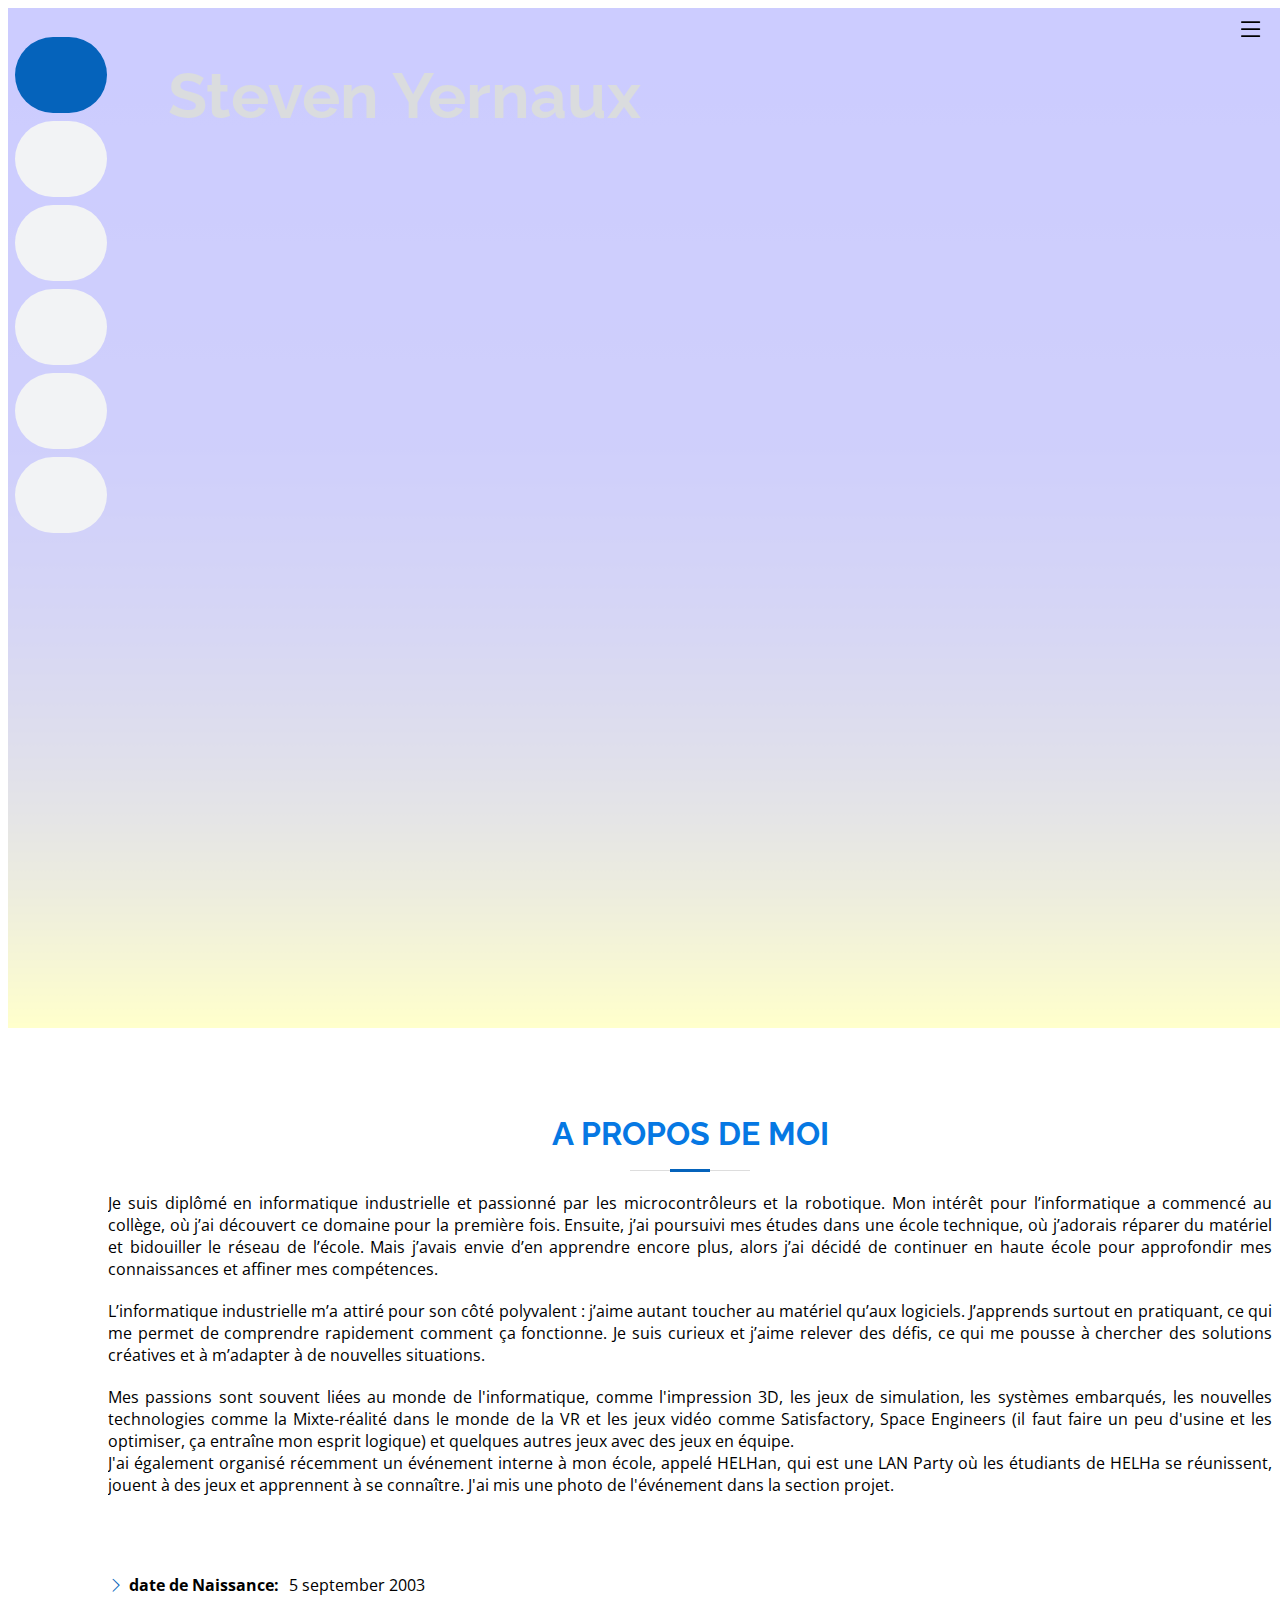
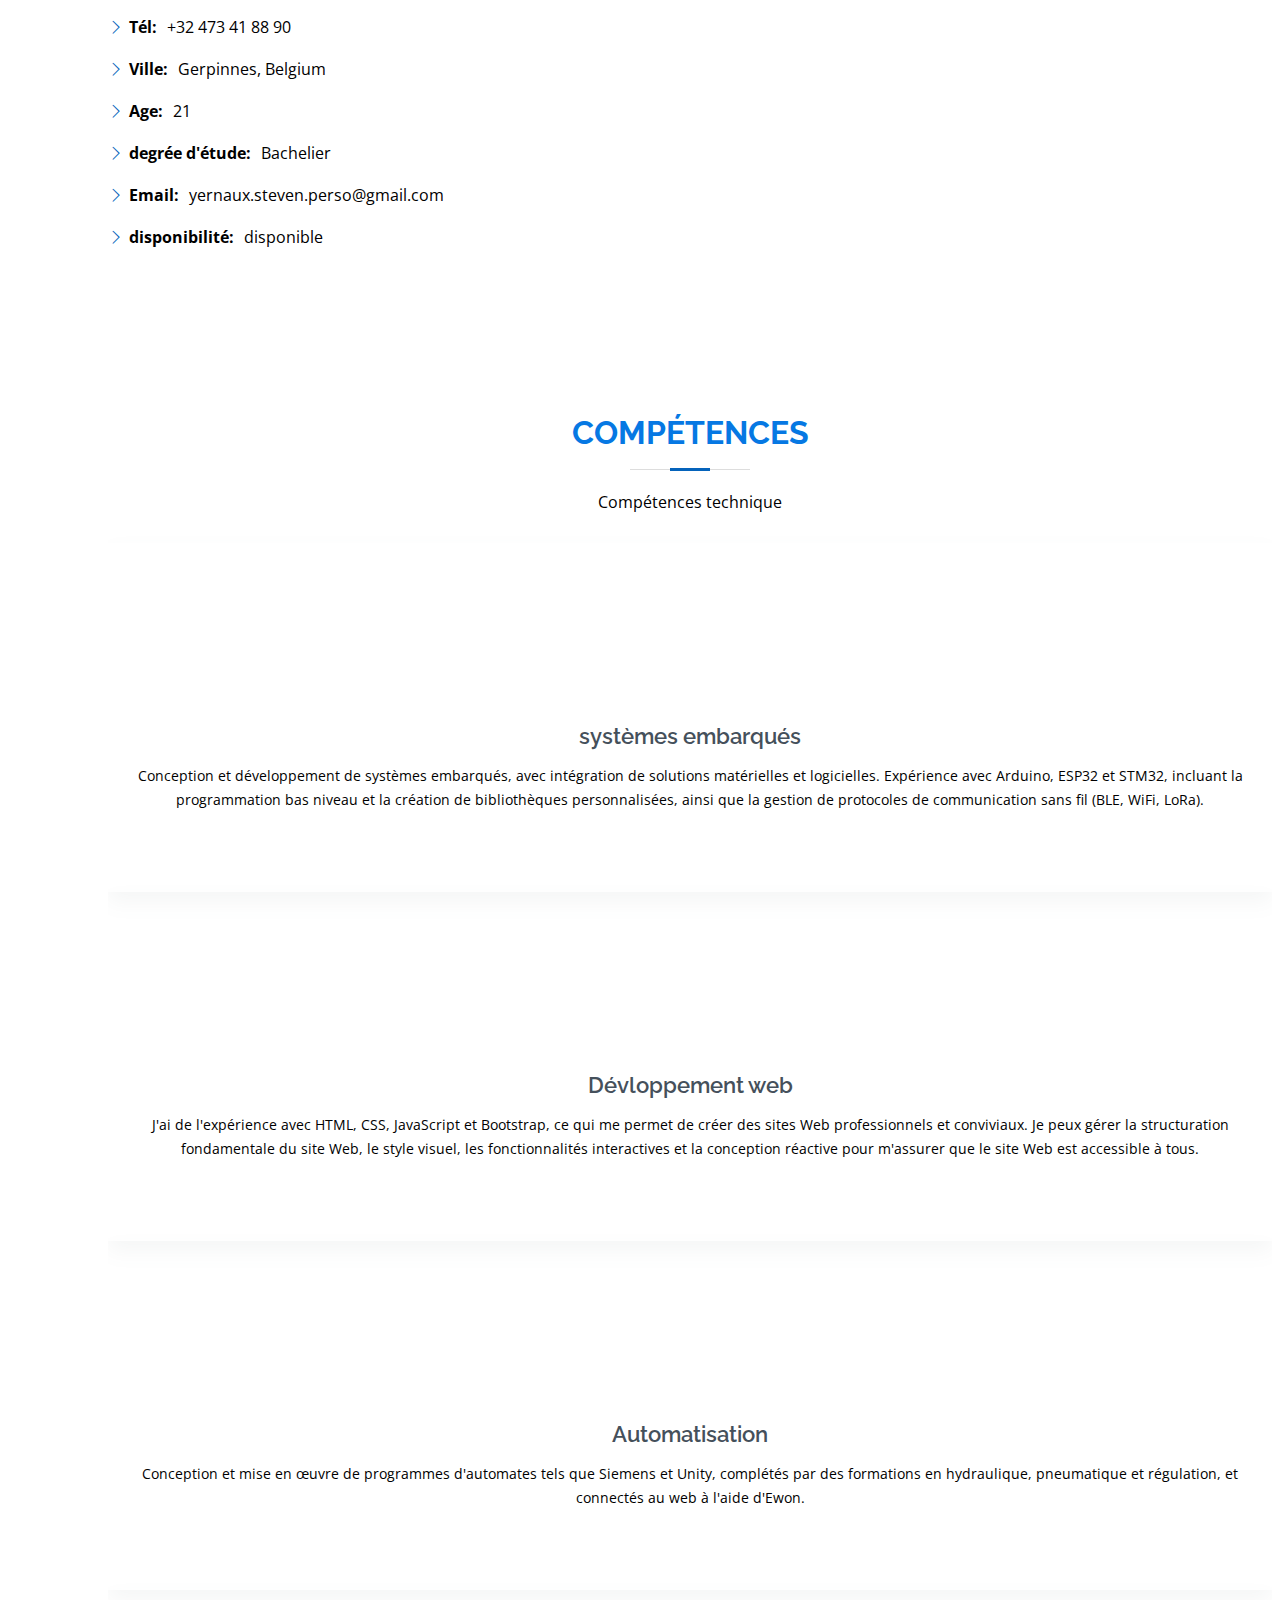
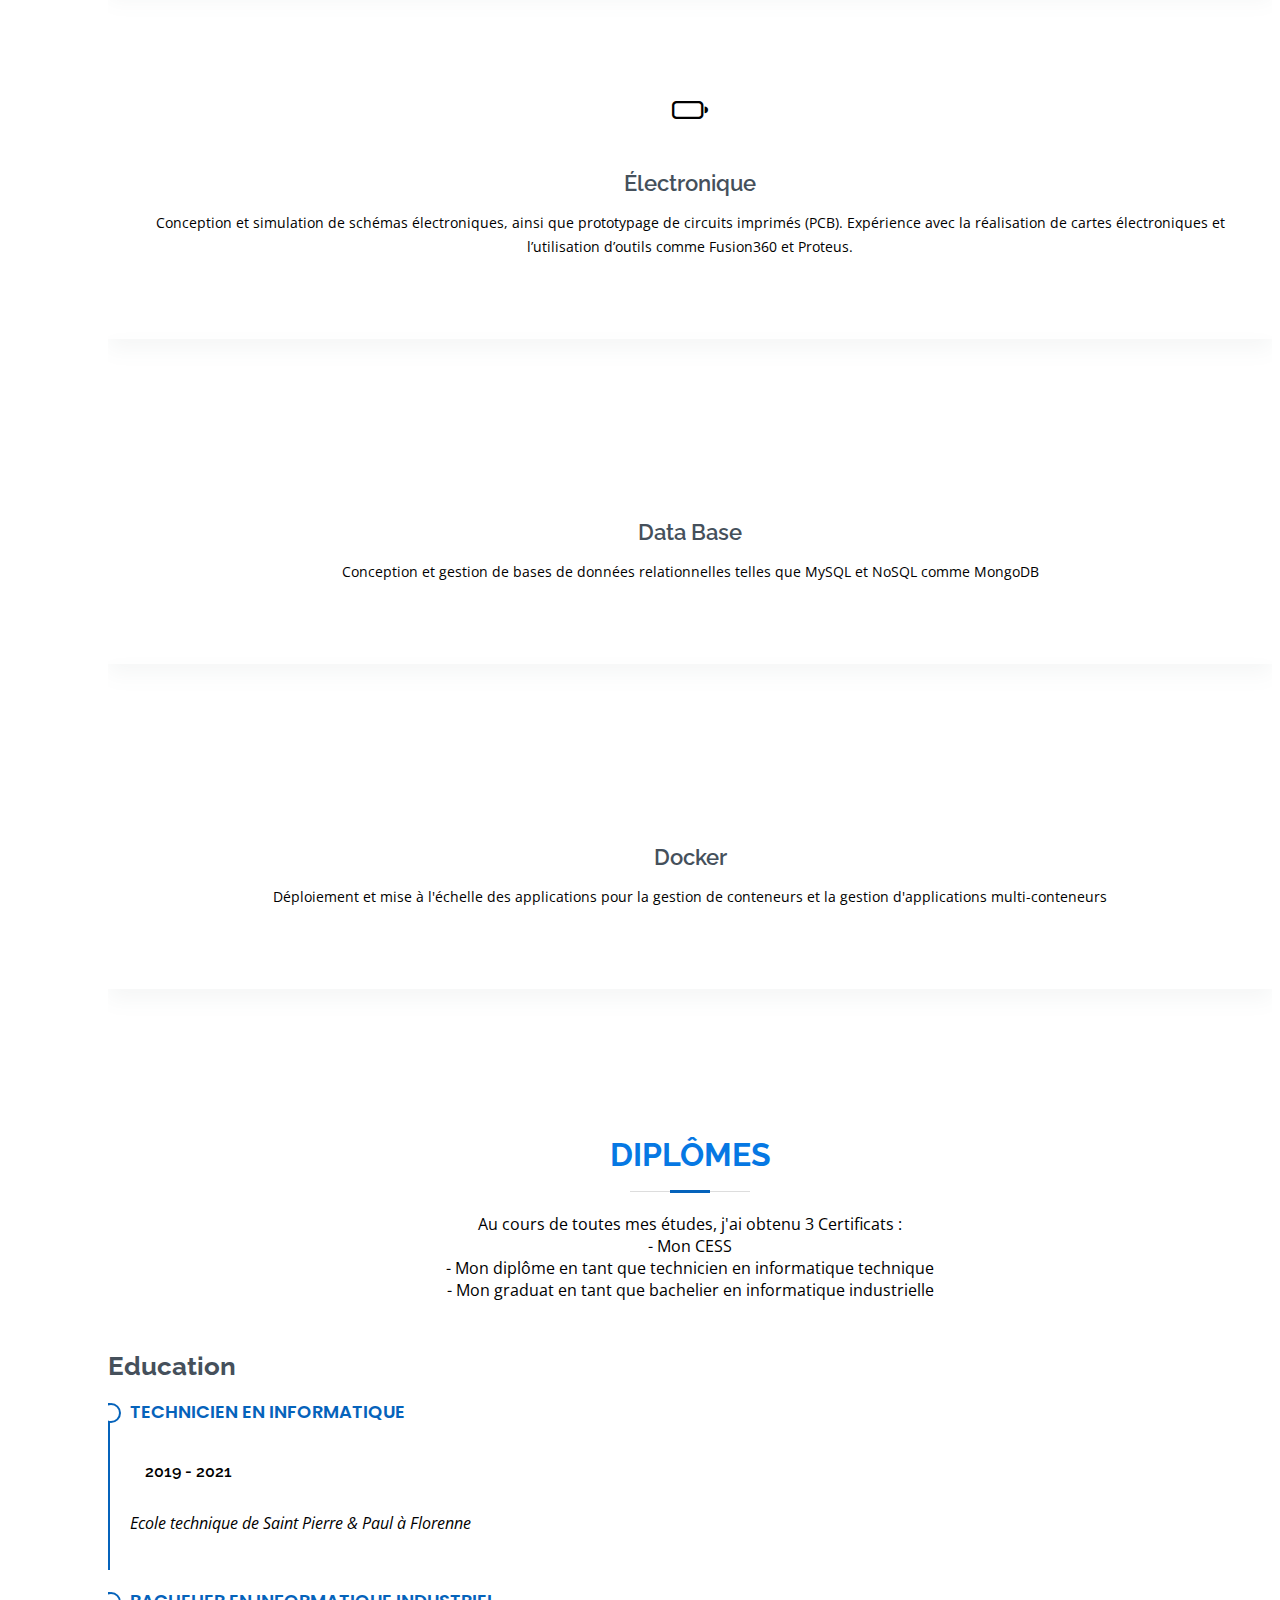
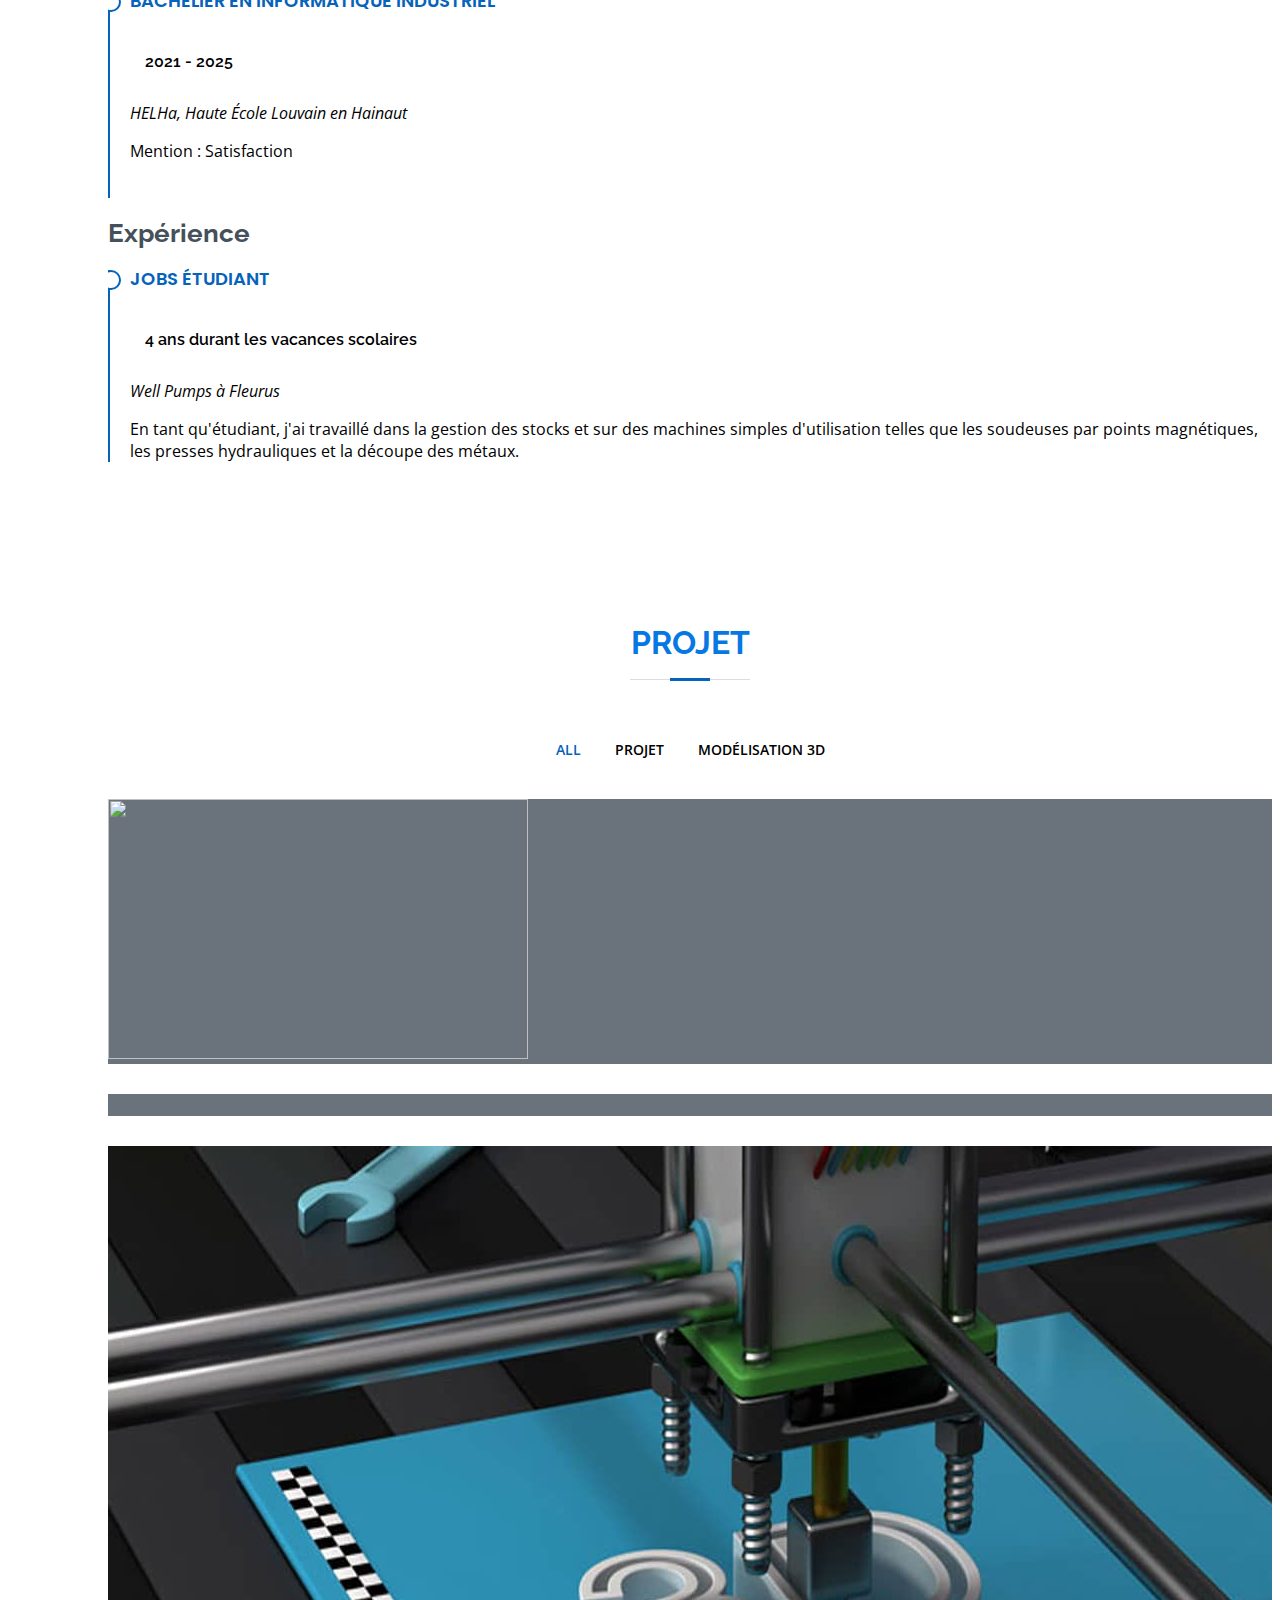
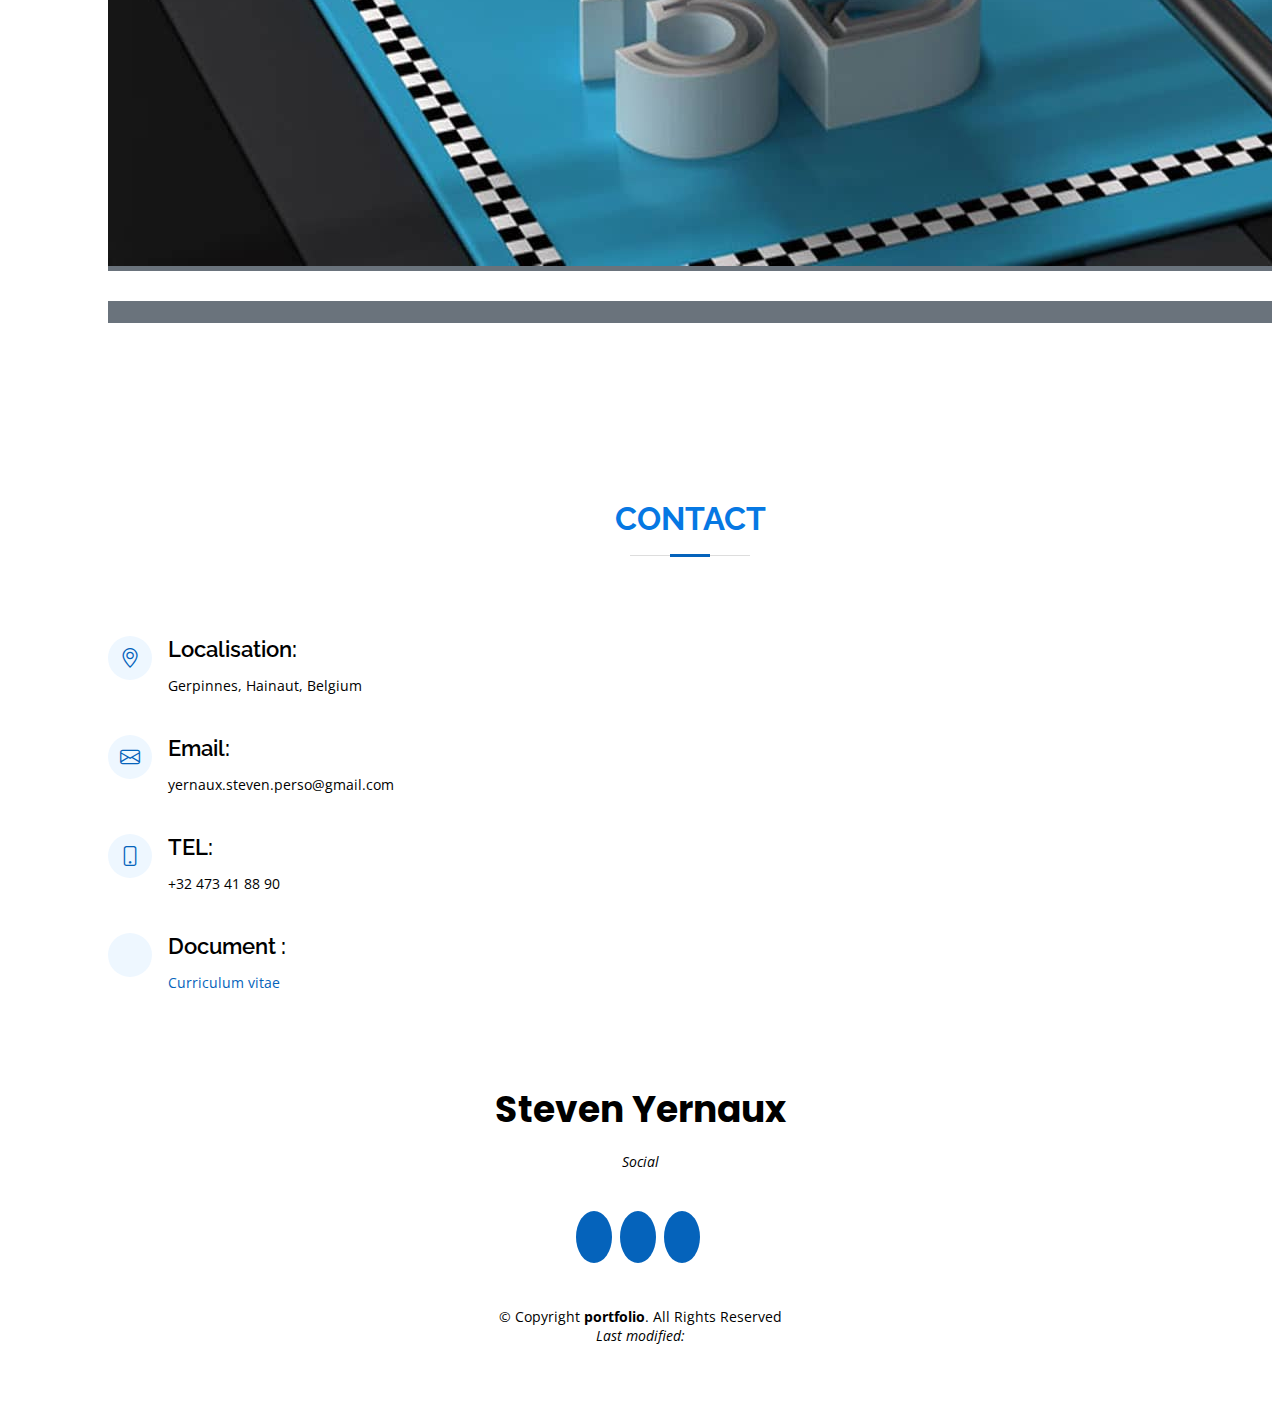
==== commit b374108f: "sex update" ====
--- a/index.html
+++ b/index.html
@@ -24,6 +24,7 @@
   <link href="assets/vendor/boxicons/css/boxicons.min.css" rel="stylesheet">
   <link href="assets/vendor/glightbox/css/glightbox.min.css" rel="stylesheet">
   <link href="assets/vendor/swiper/swiper-bundle.min.css" rel="stylesheet">
+  <link href="https://cdn.jsdelivr.net/npm/bootstrap-icons/font/bootstrap-icons.css" rel="stylesheet">
 
   <!-- Template Main CSS File -->
   <link href="assets/css/style.css" rel="stylesheet">
@@ -161,7 +162,7 @@
               <div class="icon-box ">
                 <div class="icon">
                   <i class="bx bx-microchip"></i>
-                  <div>
+                </div>
                     <h4><a>systèmes embarqués</a></h4>
                     <p>Conception et développement de systèmes embarqués, avec intégration de solutions matérielles et logicielles. Expérience avec Arduino, ESP32 et STM32, incluant la programmation bas niveau et la création de bibliothèques personnalisées, ainsi que la gestion de protocoles de communication sans fil (BLE, WiFi, LoRa).</p>
                 </div>                
@@ -187,8 +188,8 @@
             <div class="col-lg-4 col-md-6 d-flex align-items-stretch" data-aos="zoom-in" data-aos-delay="100">
               <div class="icon-box ">
                 <div class="icon">
-                  <i class="bx bx-laptop"></i>
-                  <div>
+                  <i class="bi bi-battery"></i>
+                </div>
                     <h4><a>Électronique</a></h4>
                     <p>Conception et simulation de schémas électroniques, ainsi que prototypage de circuits imprimés (PCB). Expérience avec la réalisation de cartes électroniques et l’utilisation d’outils comme Fusion360 et Proteus.</p>
                 </div>                
@@ -224,12 +225,9 @@
         <div class="section-title">
           <h2>Diplômes</h2>
           <p>Au cours de toutes mes études, j'ai obtenu 3 Certificats :</br>
-        
-            
             - Mon CESS </br>
-            - Mon diplôme en tant que technicien en informatique technique
+            - Mon diplôme en tant que technicien en informatique technique </br>
             - Mon graduat en tant que bachelier en informatique industrielle
-
           </p>
         </div>
 
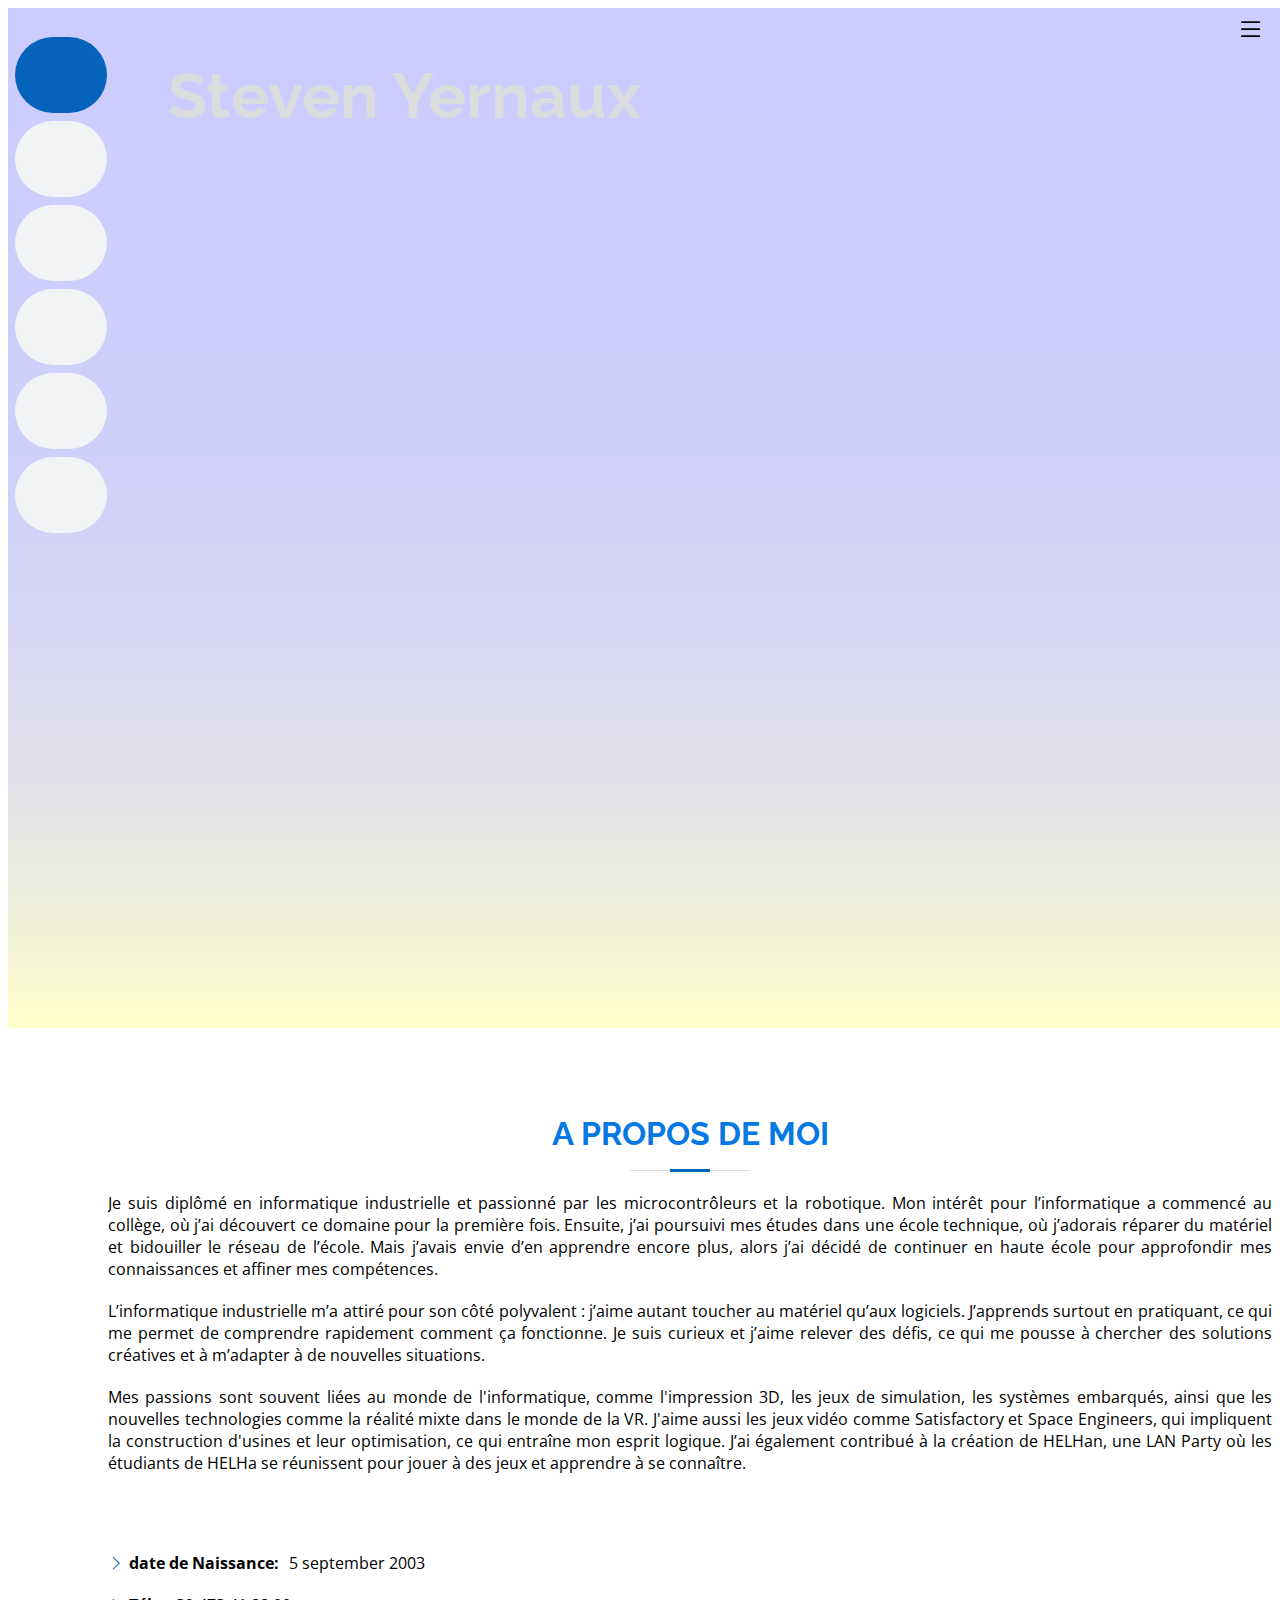
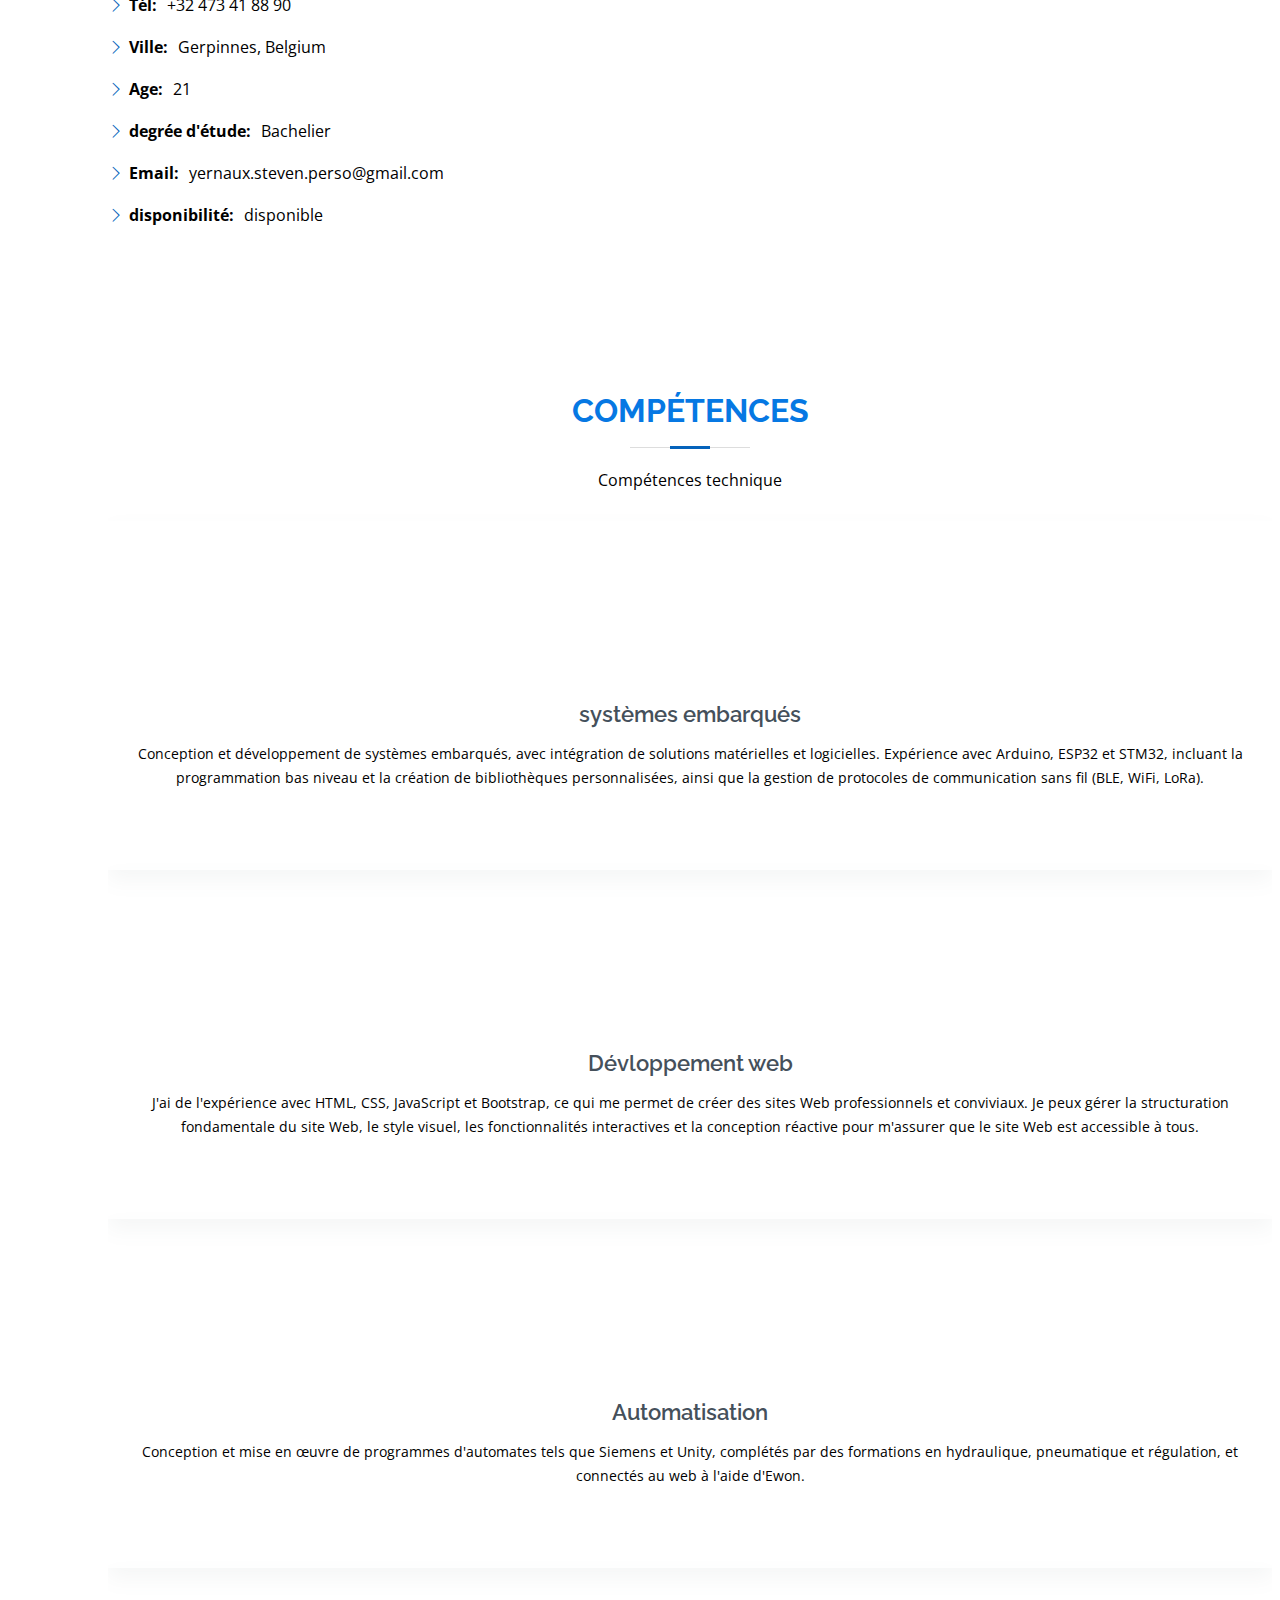
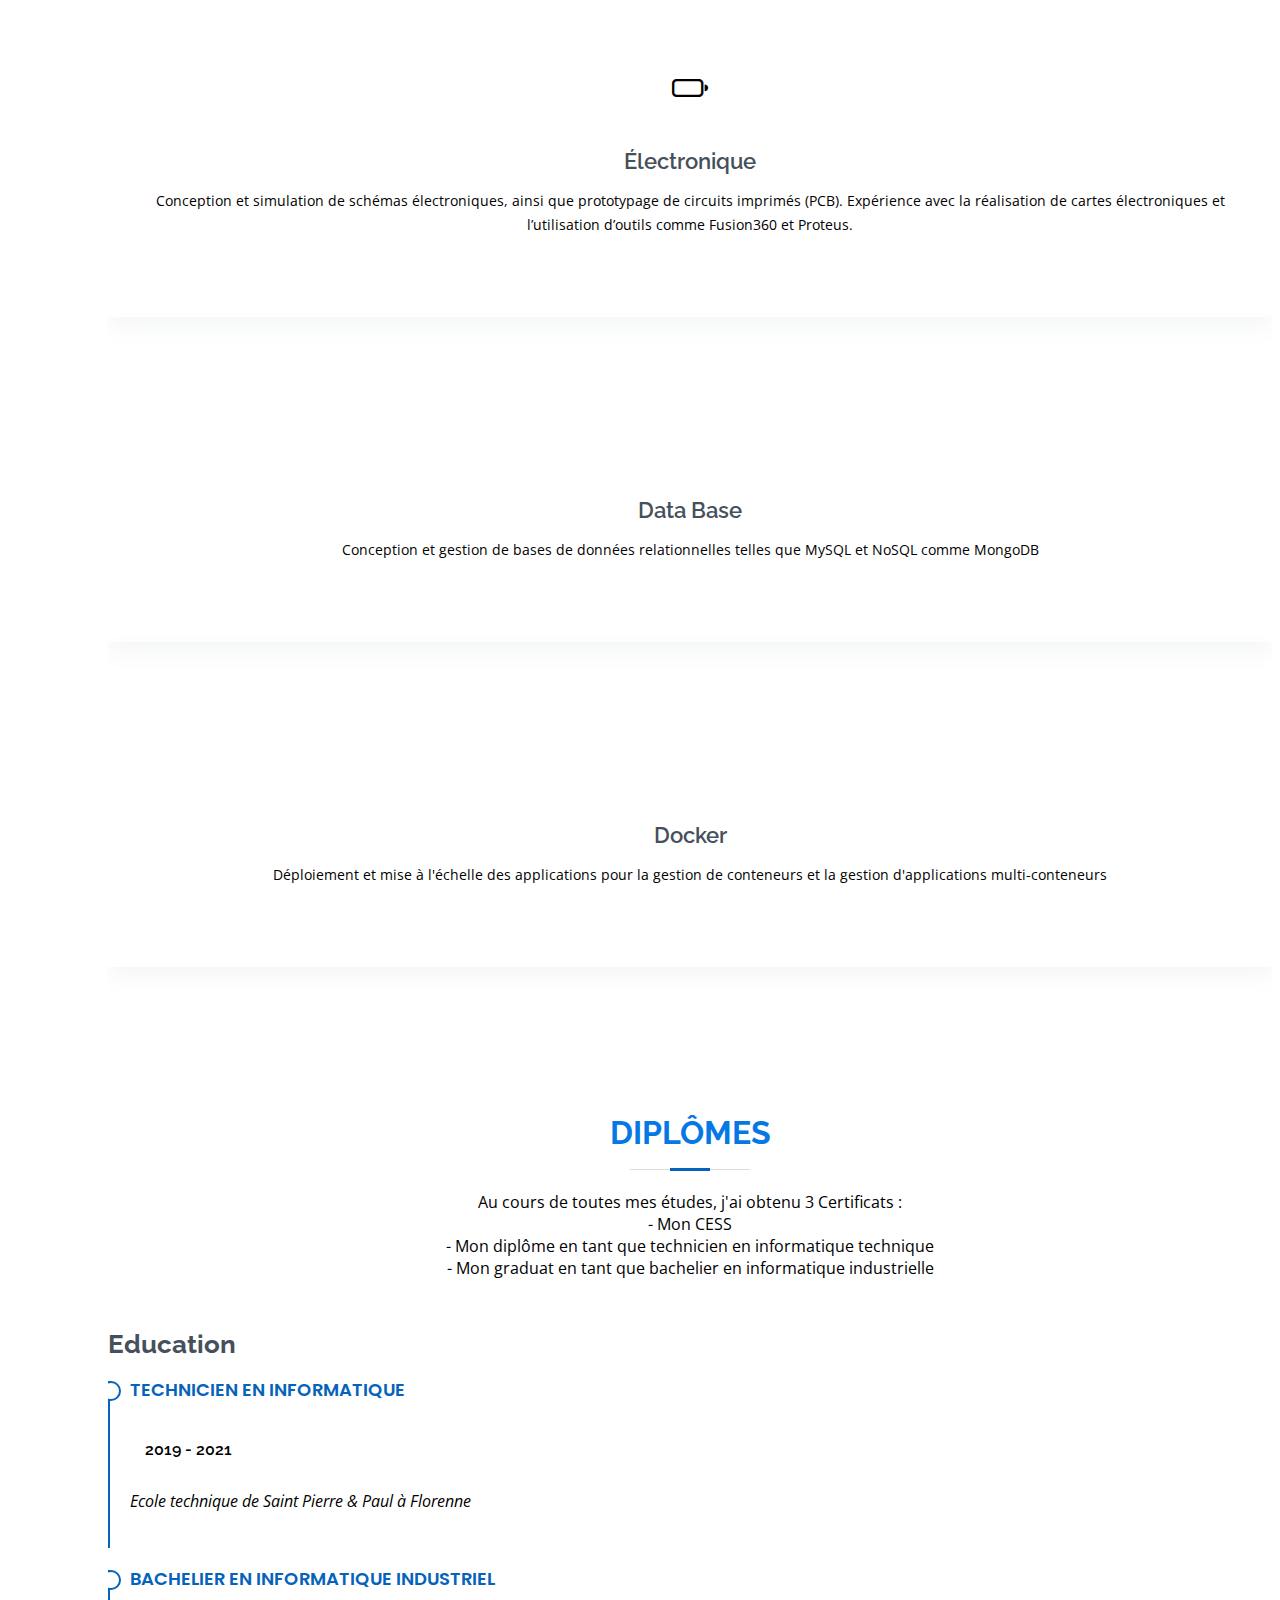
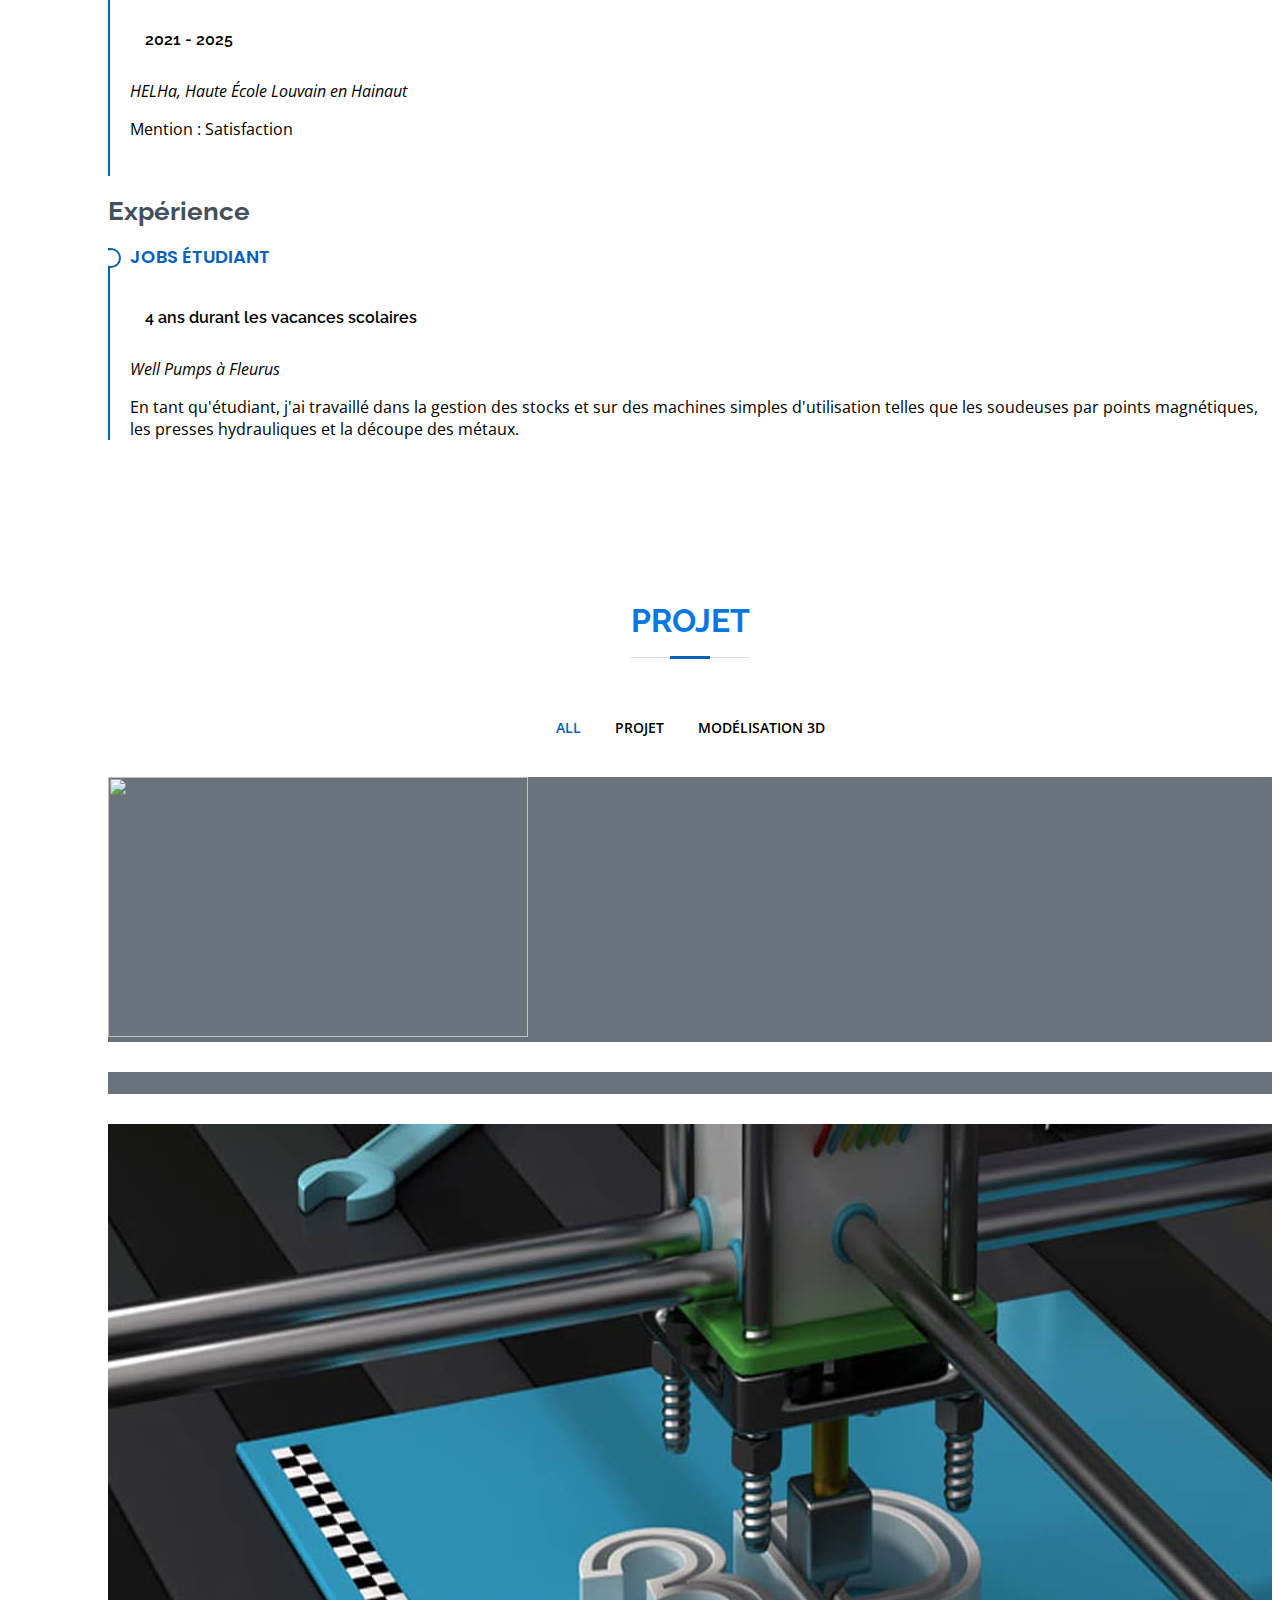
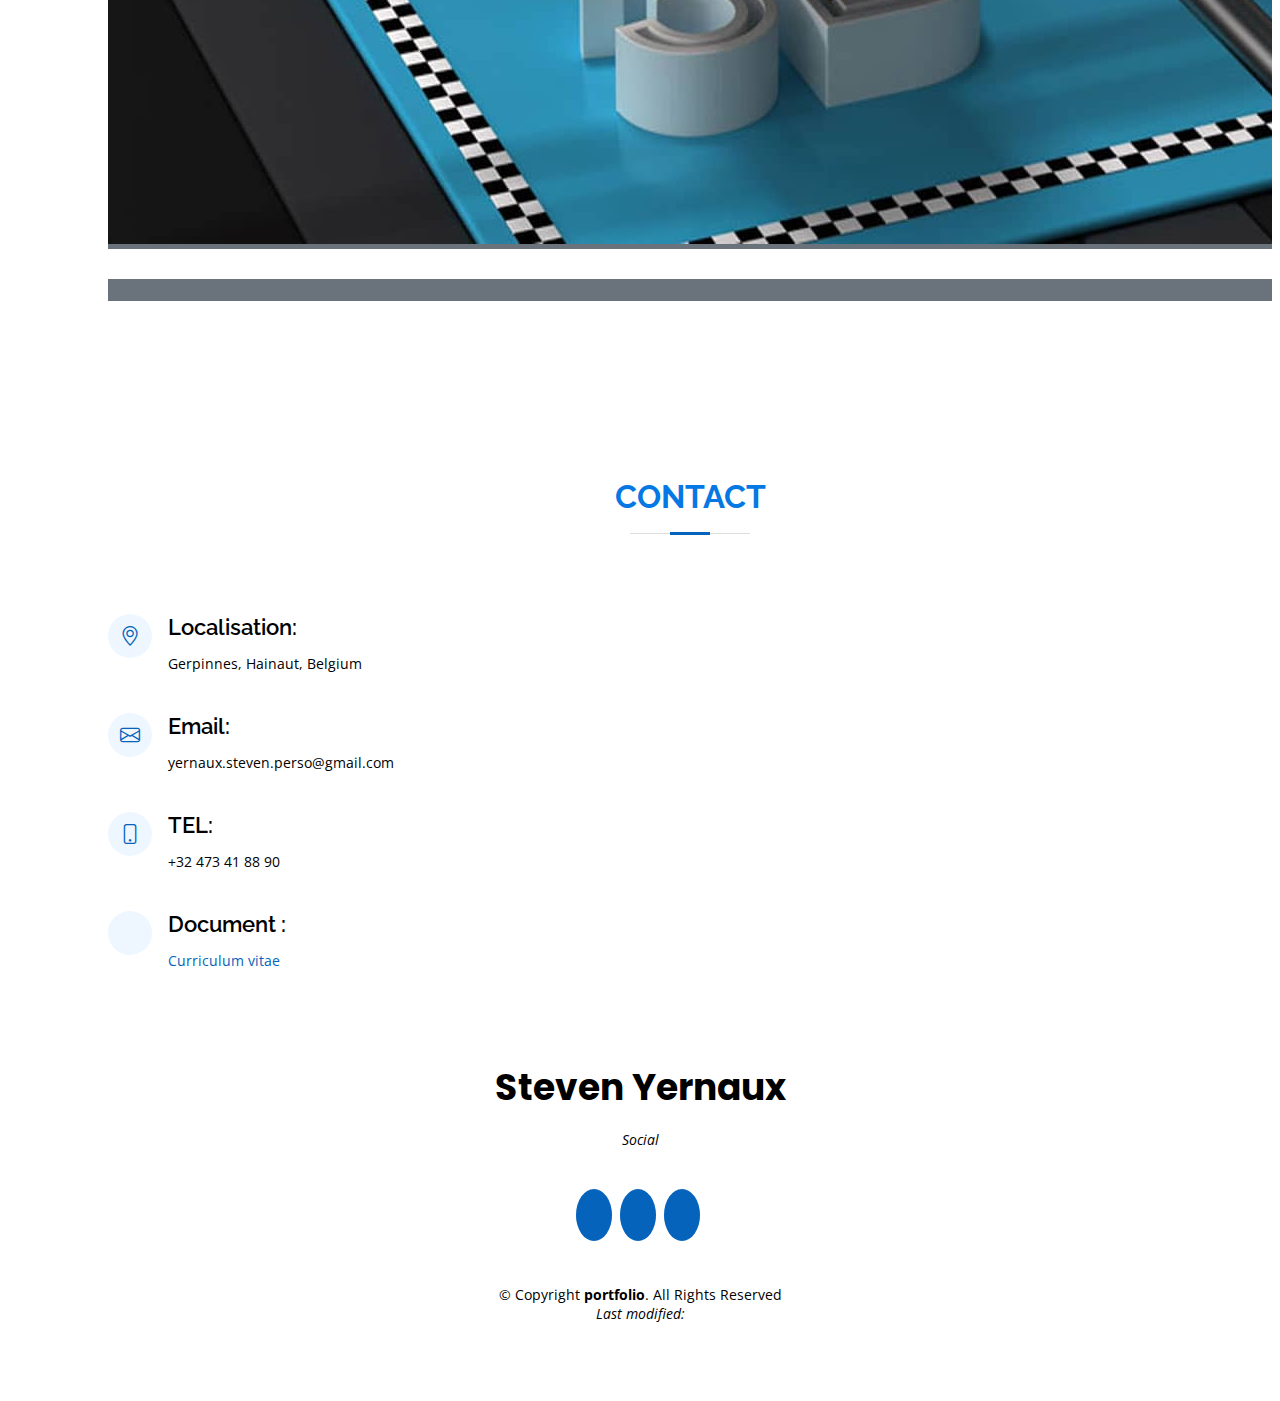
==== commit 68746132: "sex uptade 0.2" ====
--- a/index.html
+++ b/index.html
@@ -106,8 +106,9 @@
           Je suis curieux et j’aime relever des défis, ce qui me pousse à chercher des solutions créatives et à m’adapter à de nouvelles situations. 
           </p>
           <p> 
-            Mes passions sont souvent liées au monde de l'informatique, comme l'impression 3D, les jeux de simulation, les systèmes embarqués, les nouvelles technologies comme la Mixte-réalité dans le monde de la VR et les jeux vidéo comme Satisfactory, Space Engineers (il faut faire un peu d'usine et les optimiser, ça entraîne mon esprit logique) et quelques autres jeux avec des jeux en équipe.</br>
-            J'ai également organisé récemment un événement interne à mon école, appelé HELHan, qui est une LAN Party où les étudiants de HELHa se réunissent, jouent à des jeux et apprennent à se connaître. J'ai mis une photo de l'événement dans la section projet.
+            Mes passions sont souvent liées au monde de l'informatique, comme l'impression 3D, les jeux de simulation, les systèmes embarqués, ainsi que les nouvelles technologies comme la réalité mixte dans le monde de la VR. 
+            J'aime aussi les jeux vidéo comme Satisfactory et Space Engineers, qui impliquent la construction d'usines et leur optimisation, ce qui entraîne mon esprit logique. 
+            J’ai également contribué à la création de HELHan, une LAN Party où les étudiants de HELHa se réunissent pour jouer à des jeux et apprendre à se connaître.
           </p>
         </div>
 
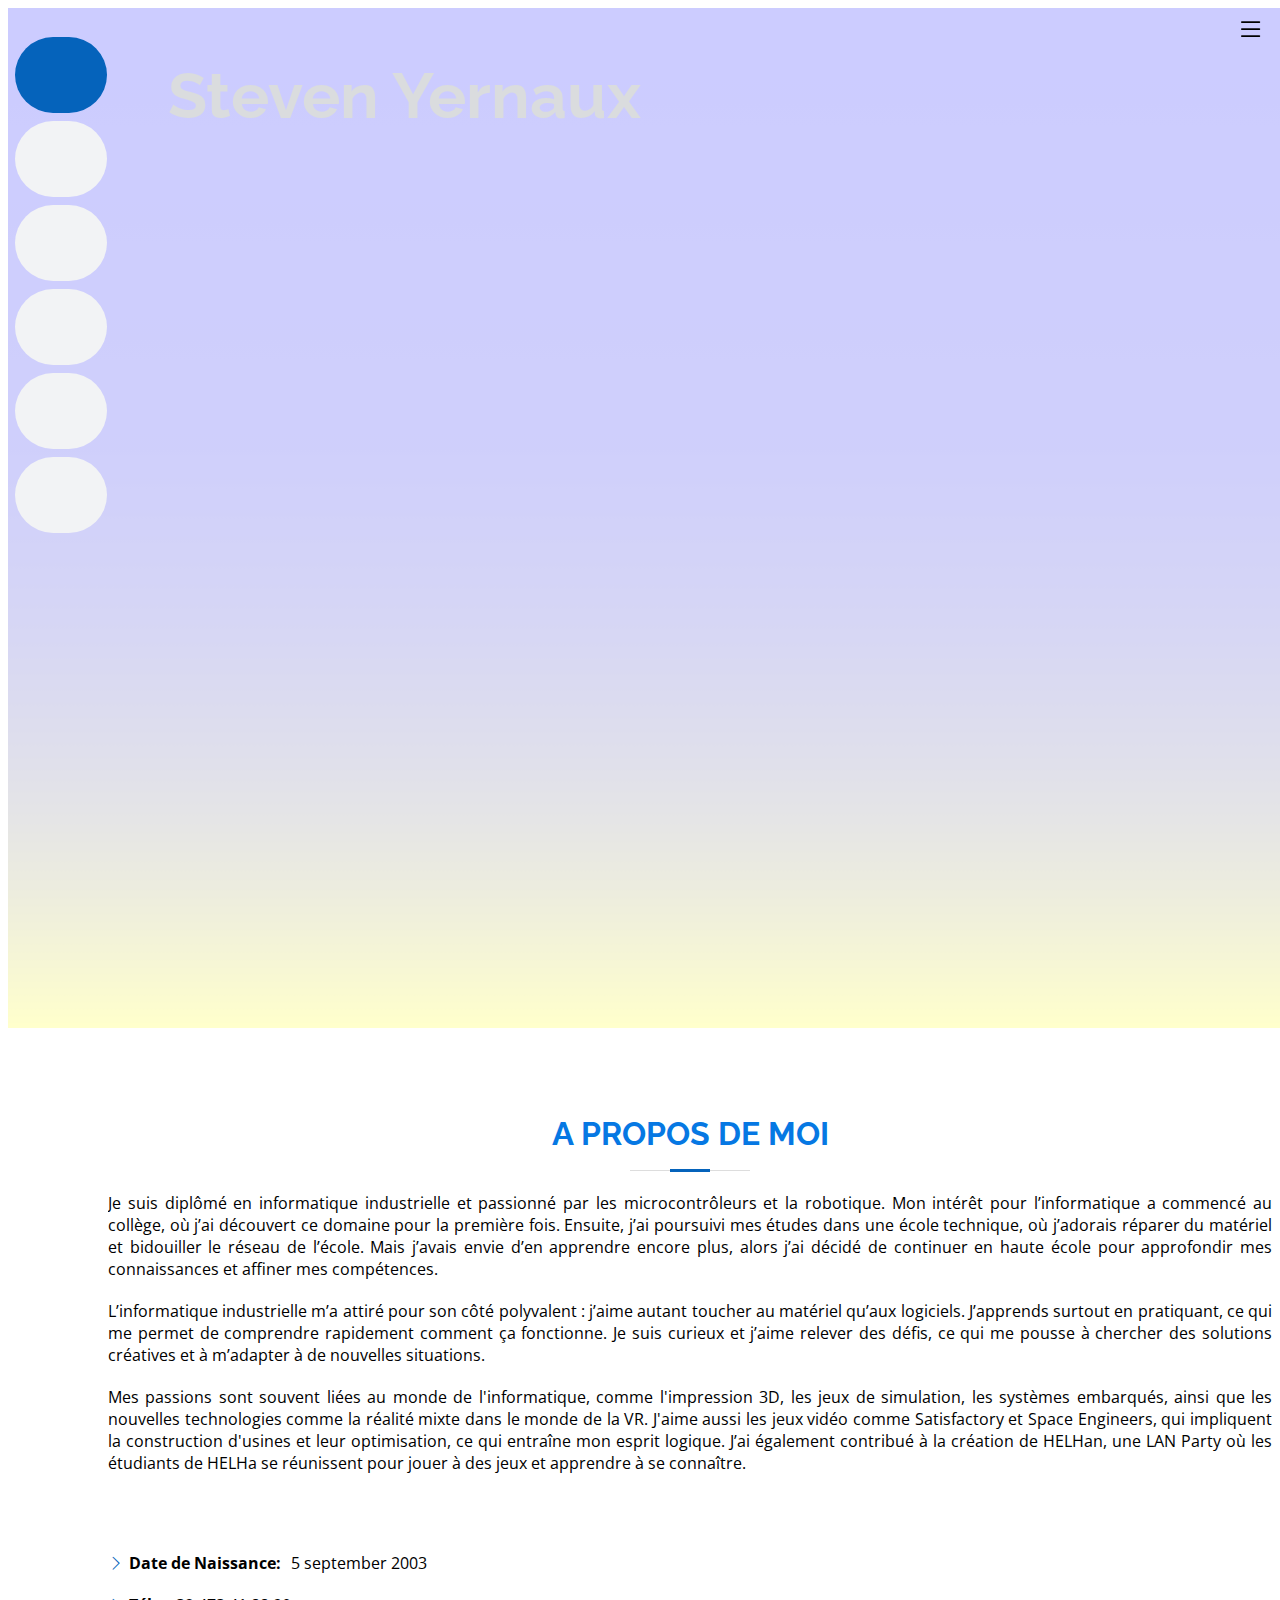
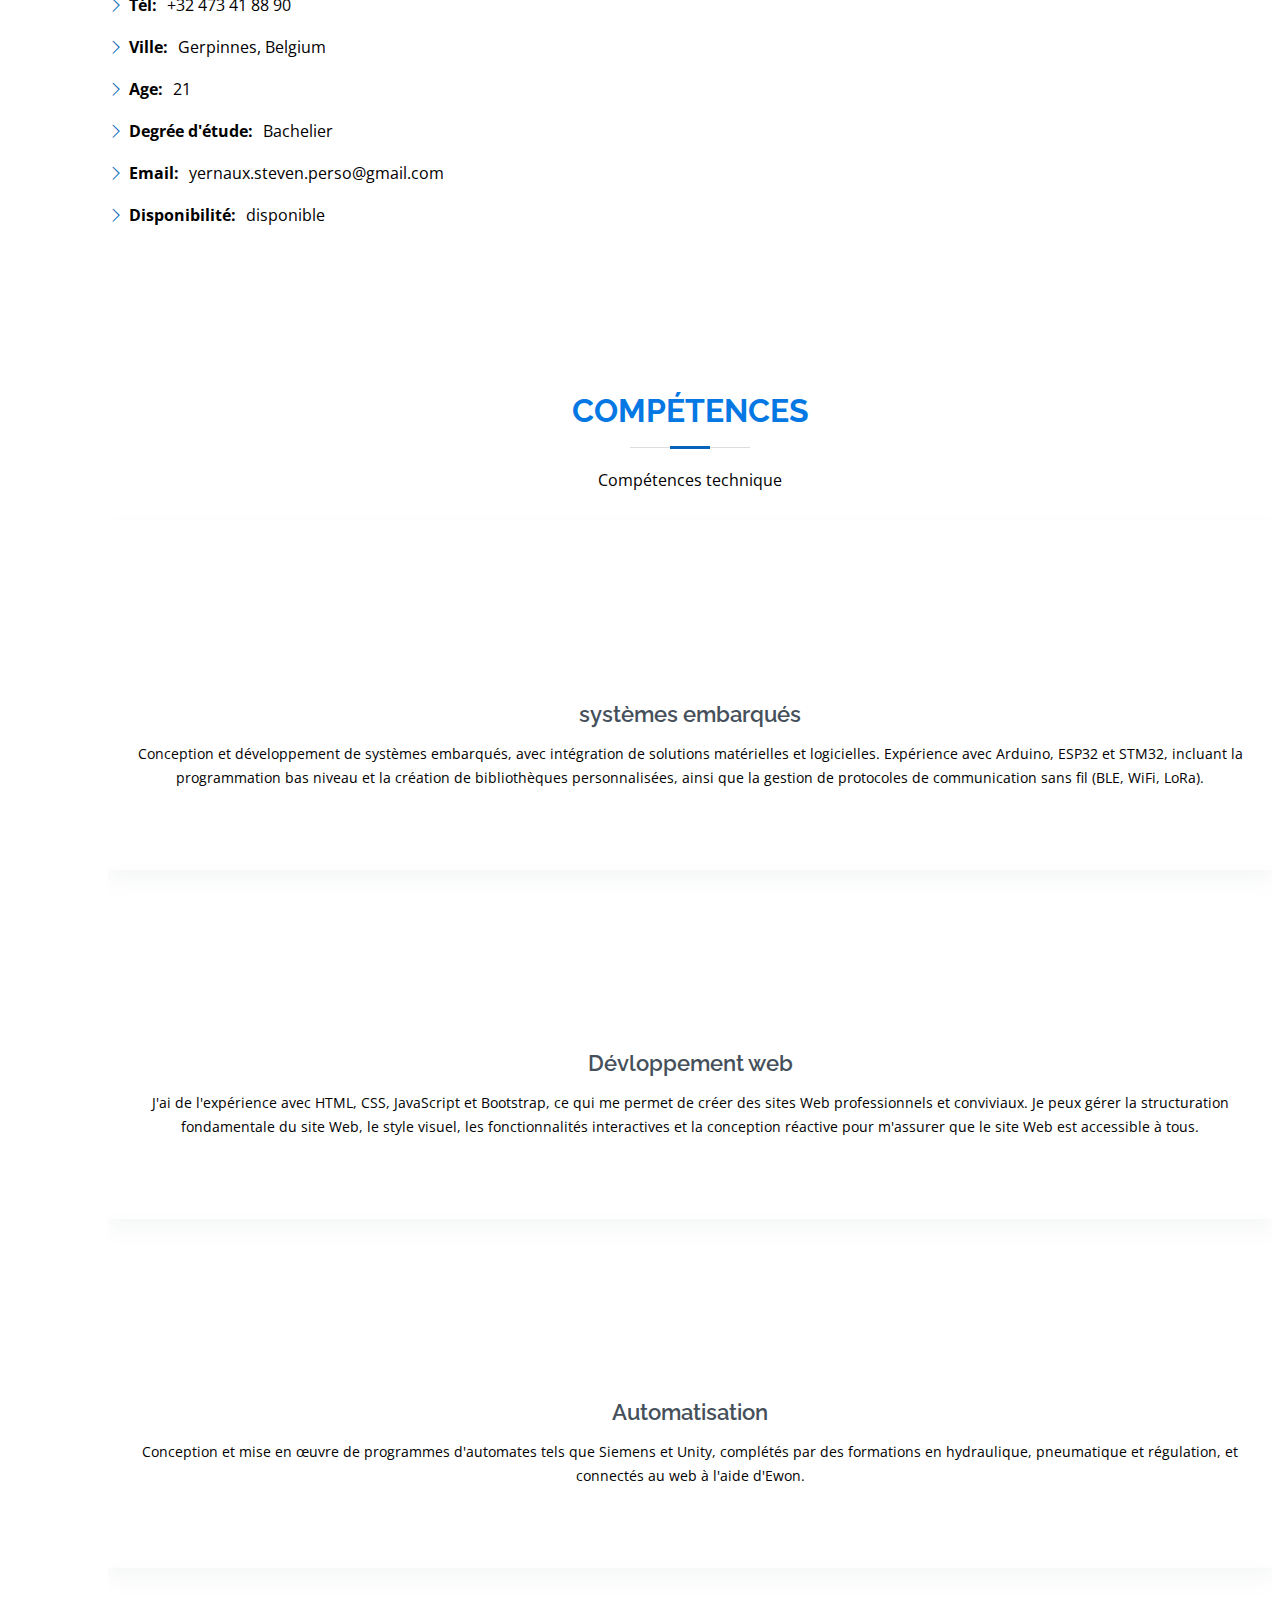
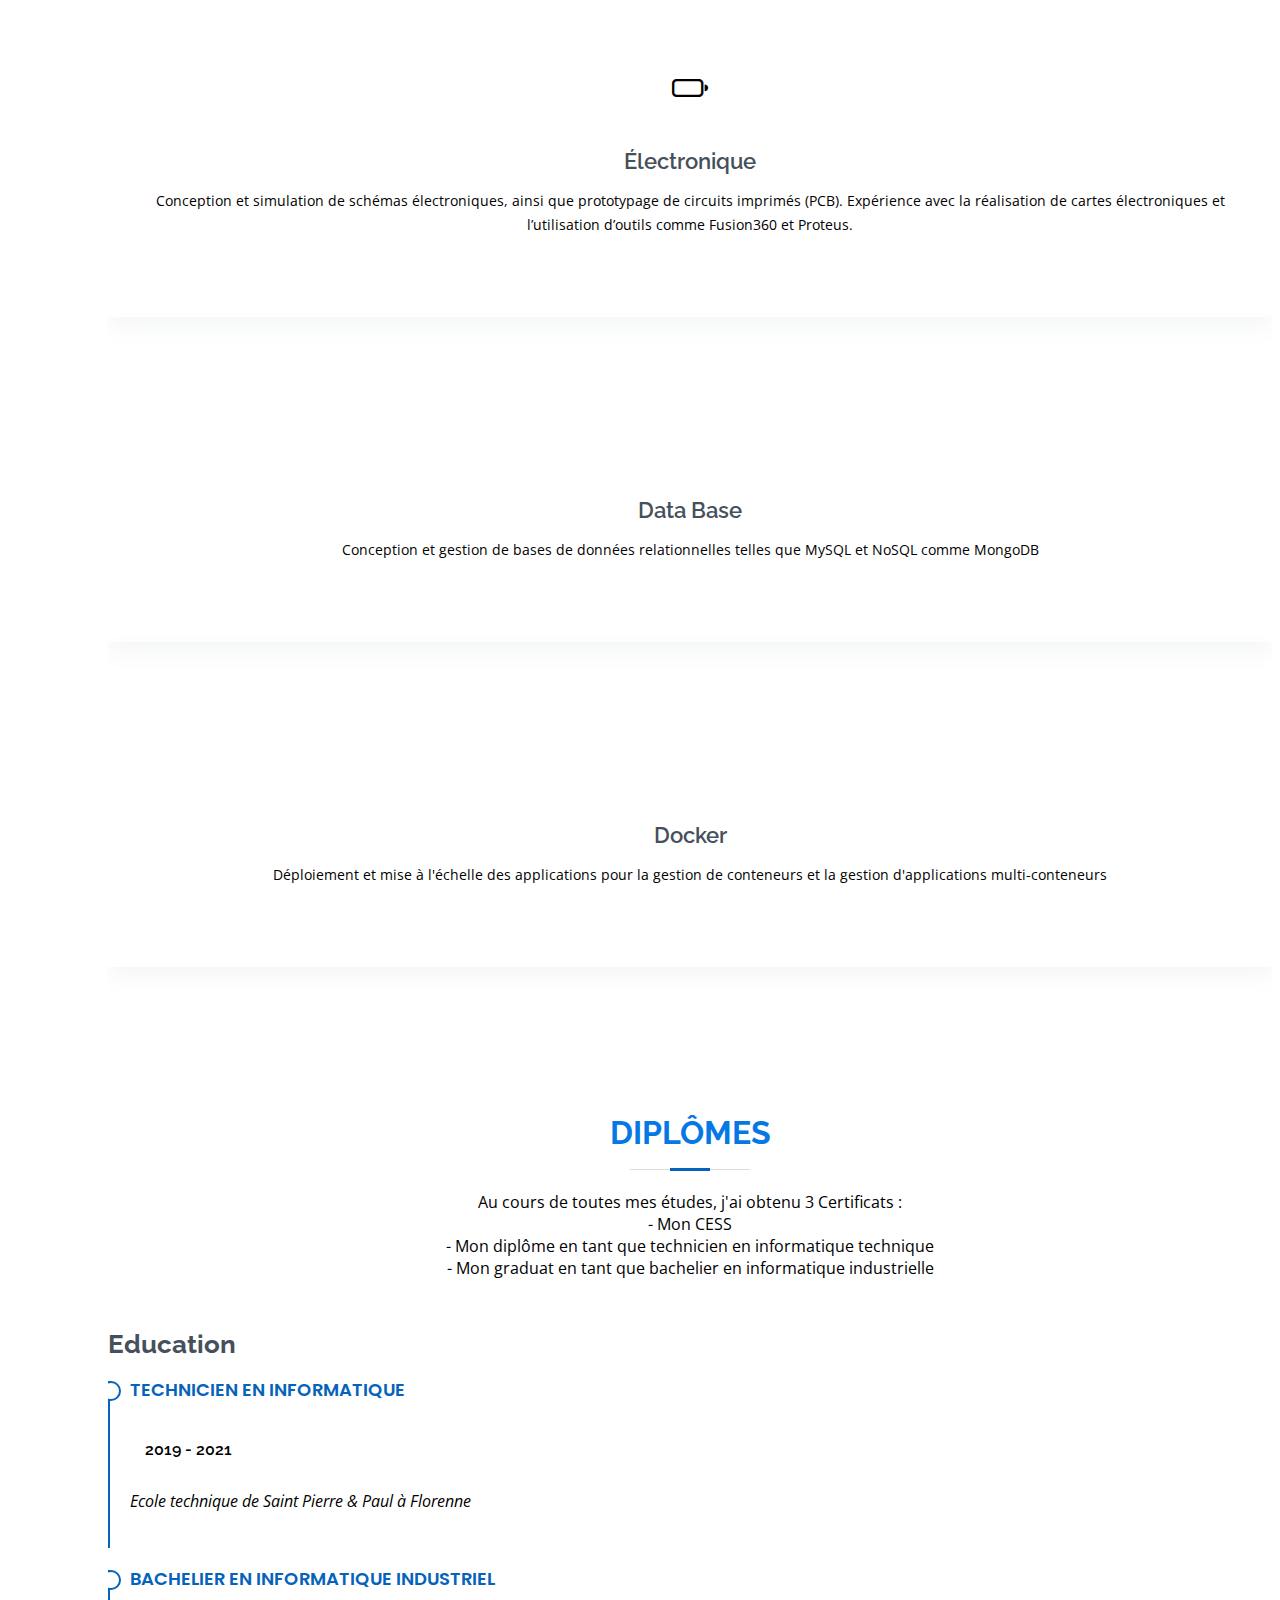
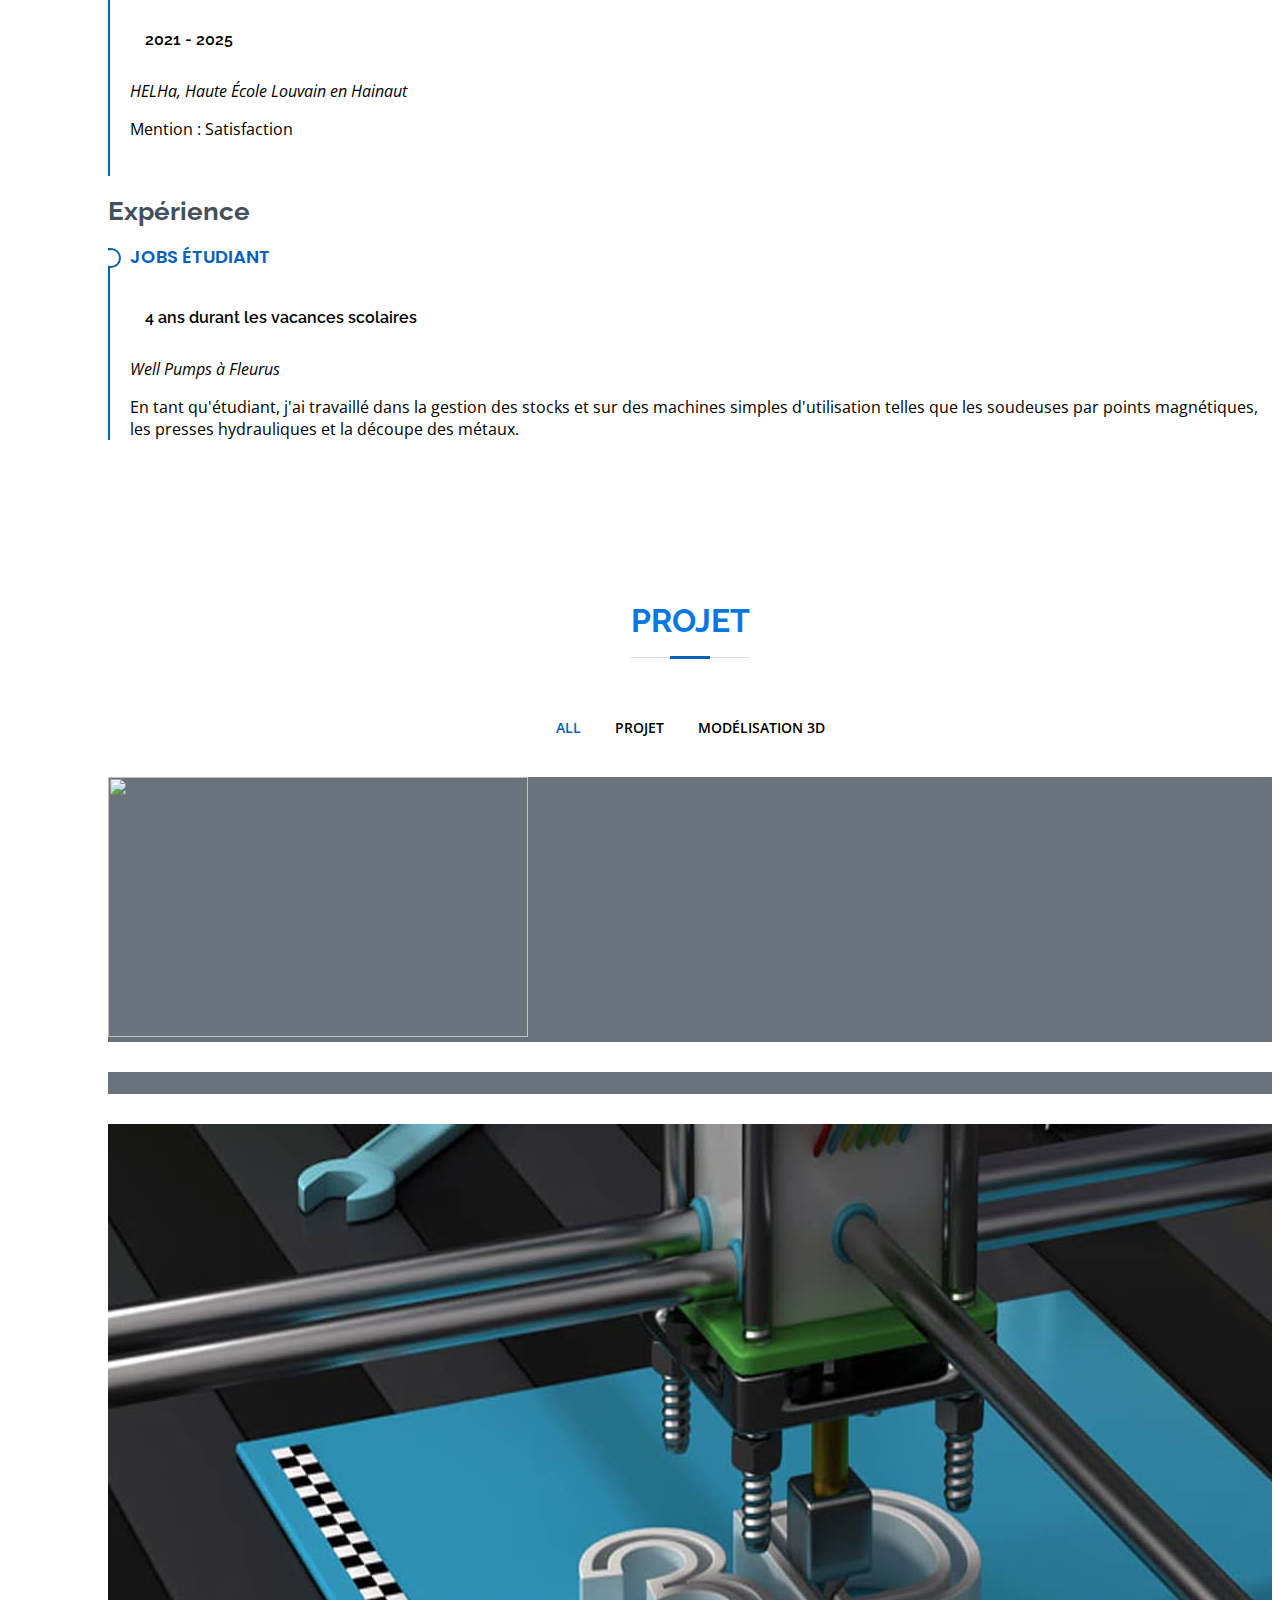
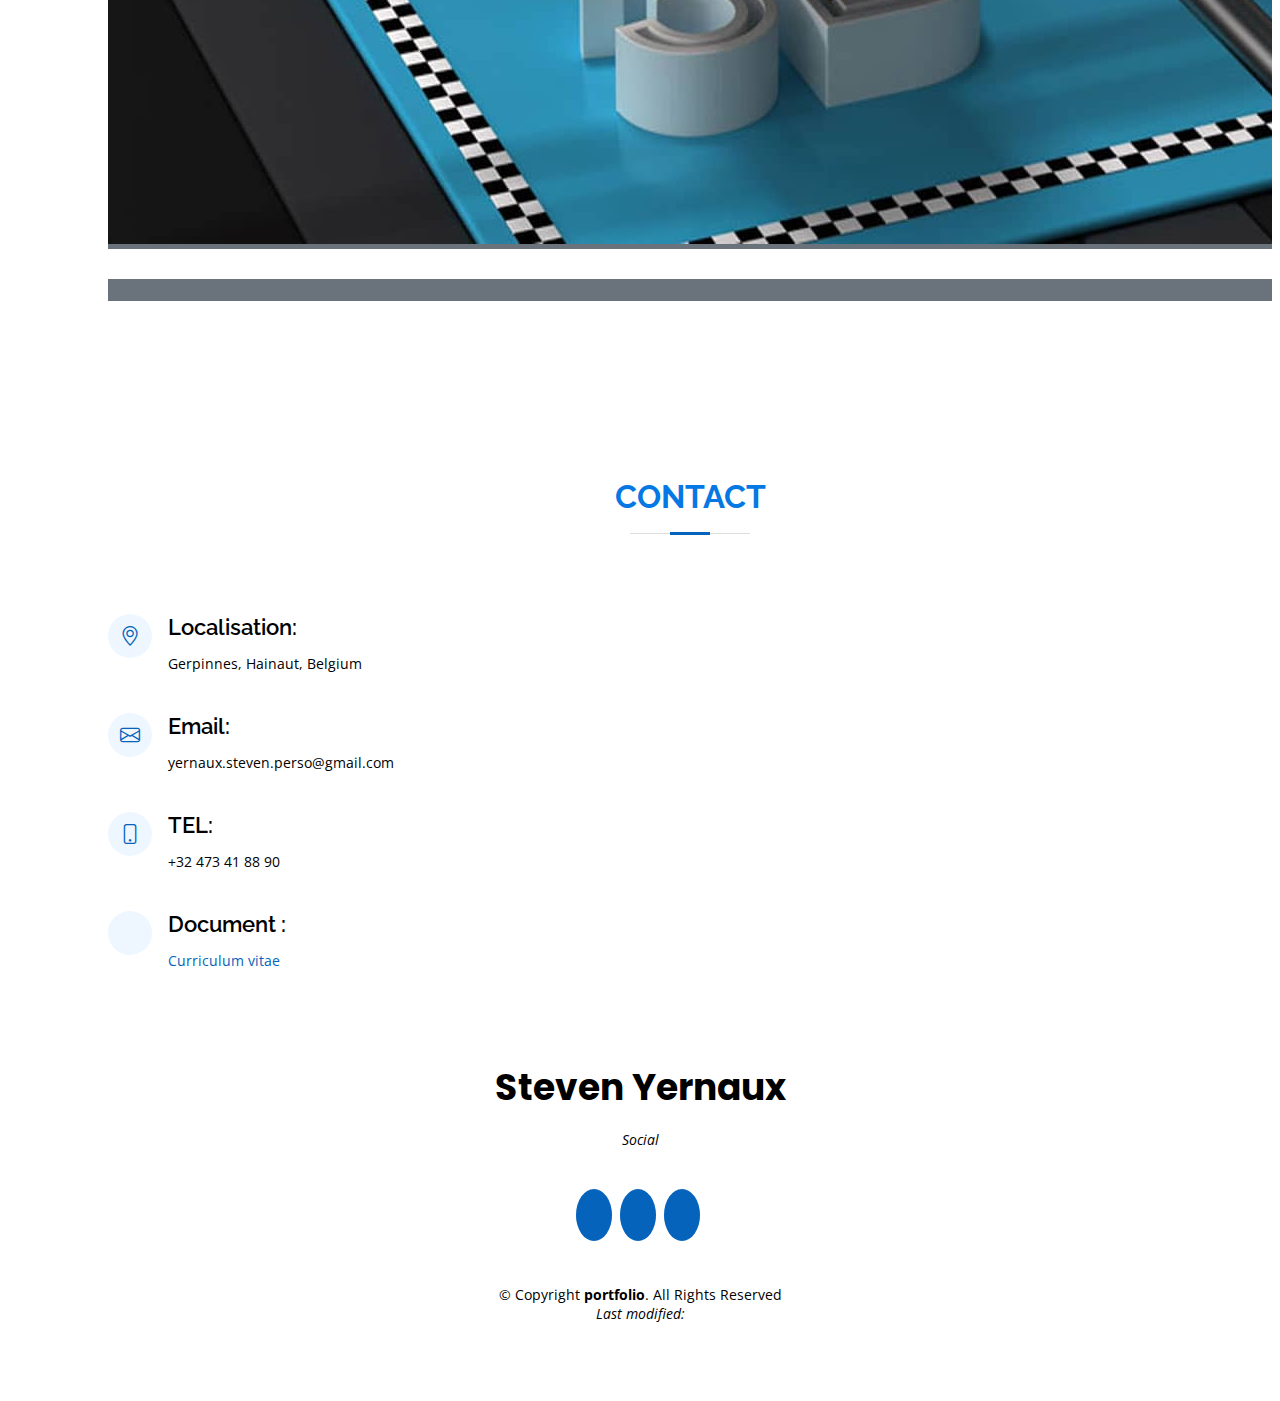
==== commit c03c0256: "sex update 0.3" ====
--- a/index.html
+++ b/index.html
@@ -124,7 +124,7 @@
             <div class="row">
               <div class="col-lg-6">
                 <ul>
-                  <li><i class="bi bi-chevron-right"></i> <strong>date de Naissance:</strong> <span>5 september 2003</span></li>
+                  <li><i class="bi bi-chevron-right"></i> <strong>Date de Naissance:</strong> <span>5 september 2003</span></li>
                   <li><i class="bi bi-chevron-right"></i> <strong>Tél:</strong> <span>+32 473 41 88 90</span></li>
                   <li><i class="bi bi-chevron-right"></i> <strong>Ville:</strong> <span>Gerpinnes, Belgium</span></li>
                 </ul>
@@ -132,9 +132,9 @@
               <div class="col-lg-6">
                 <ul>
                   <li><i class="bi bi-chevron-right"></i> <strong>Age:</strong> <span>21</span></li>
-                  <li><i class="bi bi-chevron-right"></i> <strong>degrée d'étude:</strong> <span>Bachelier</span></li>
+                  <li><i class="bi bi-chevron-right"></i> <strong>Degrée d'étude:</strong> <span>Bachelier</span></li>
                   <li><i class="bi bi-chevron-right"></i> <strong>Email:</strong> <span>yernaux.steven.perso@gmail.com</span></li>
-                  <li><i class="bi bi-chevron-right"></i> <strong>disponibilité:</strong> <span>disponible</span></li>
+                  <li><i class="bi bi-chevron-right"></i> <strong>Disponibilité:</strong> <span>disponible</span></li>
                 </ul>
               </div>
             </div>
